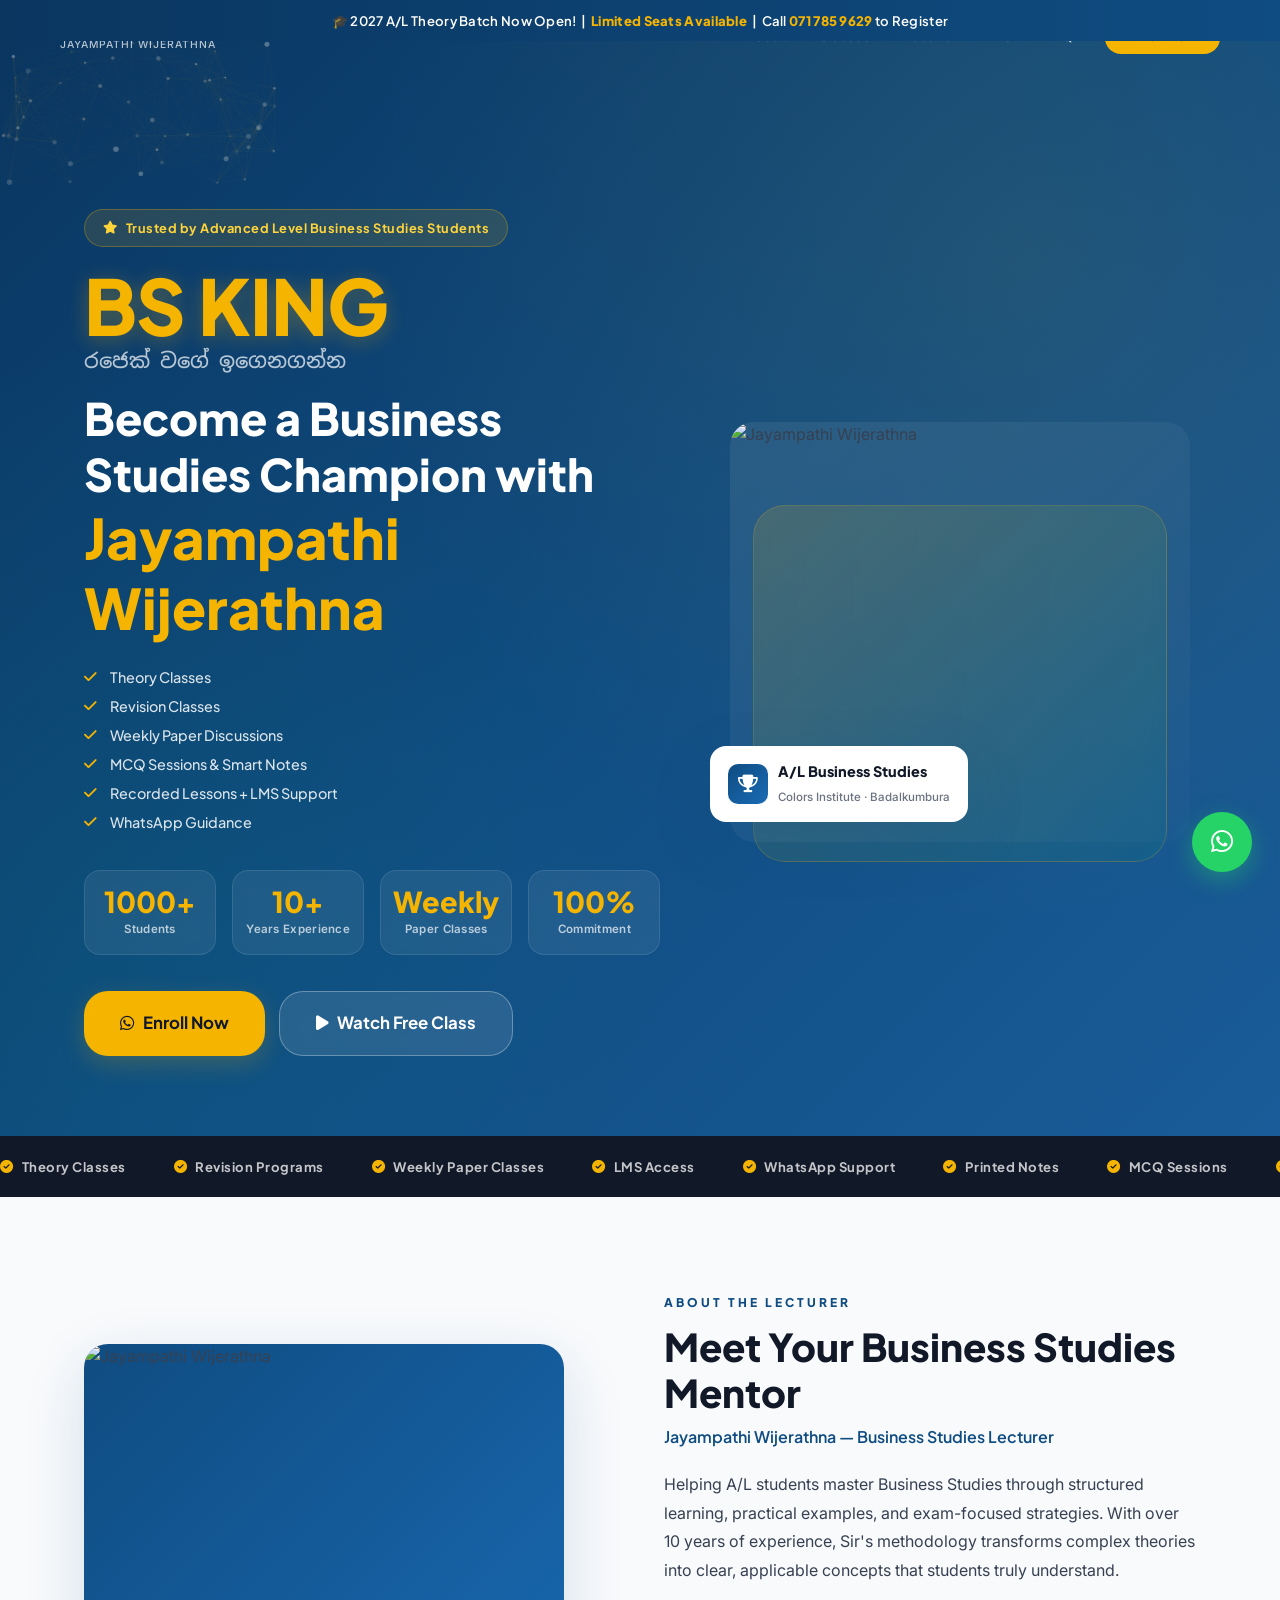
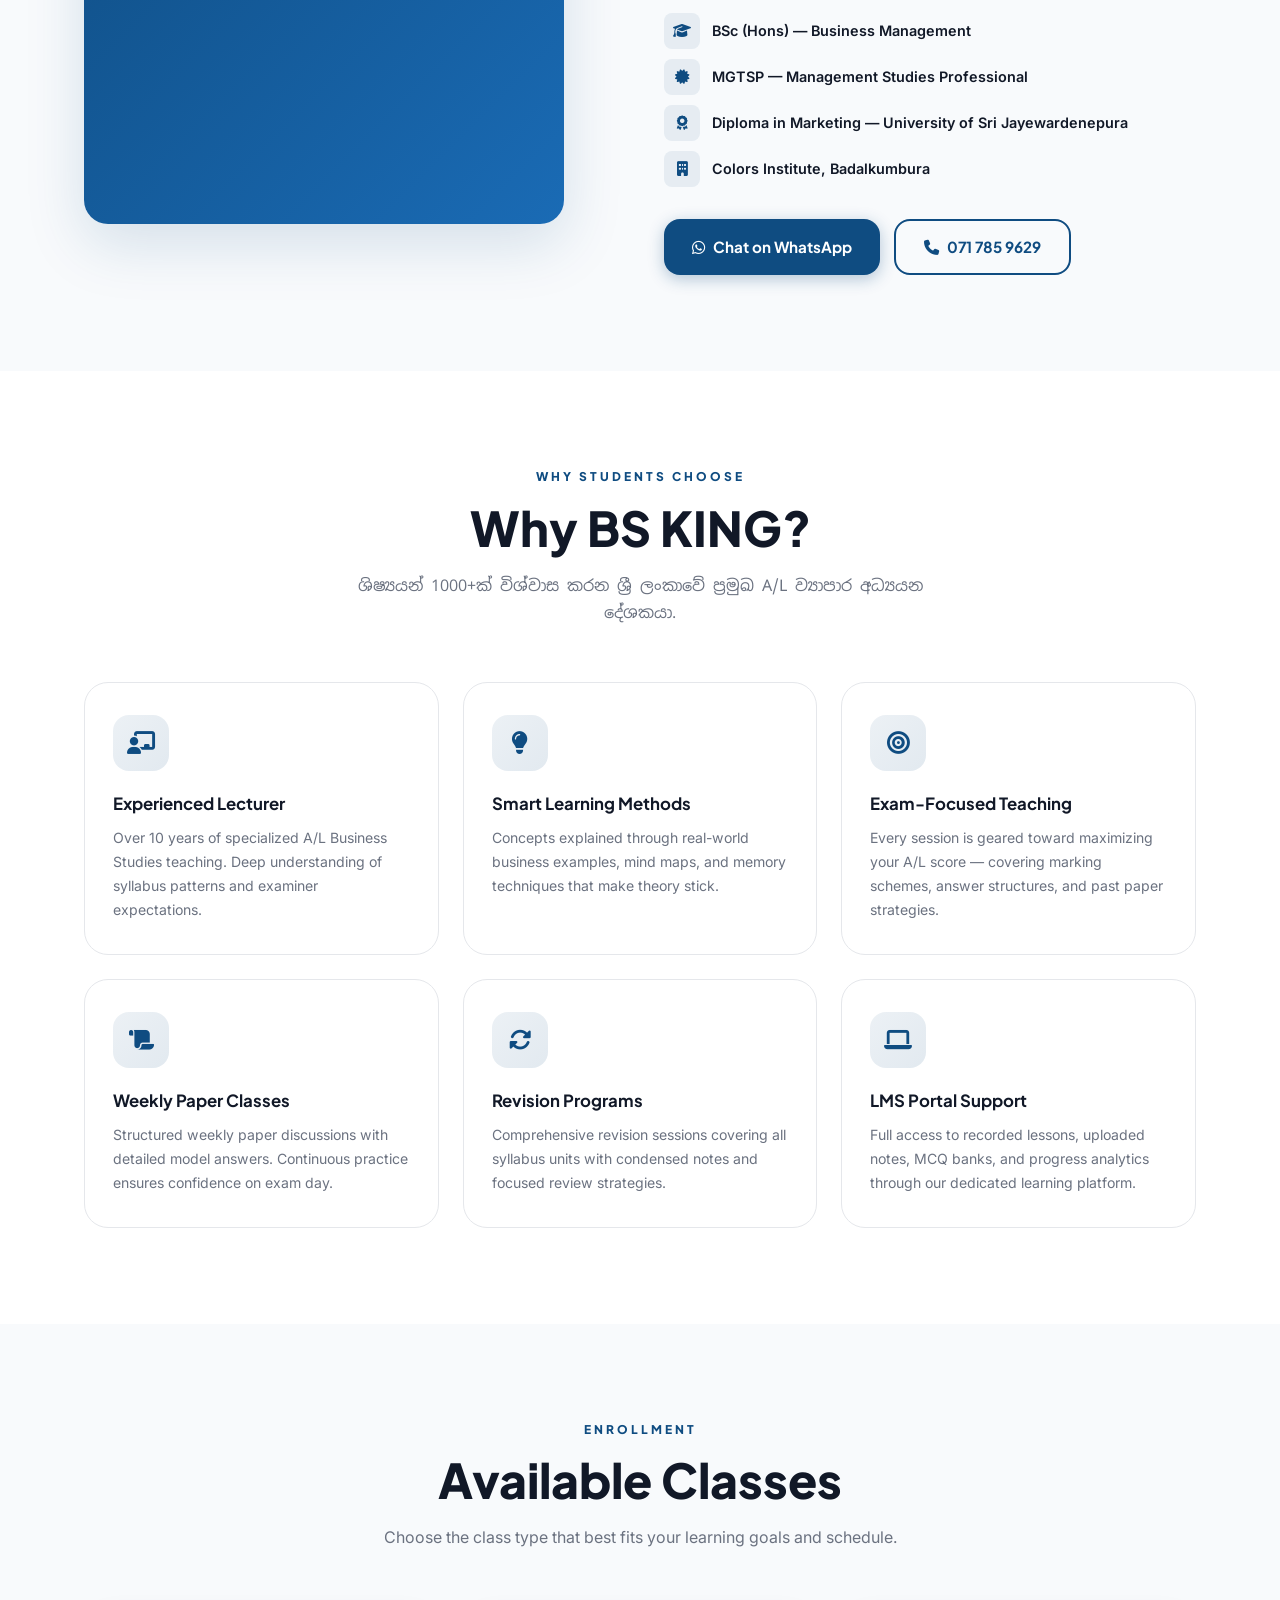
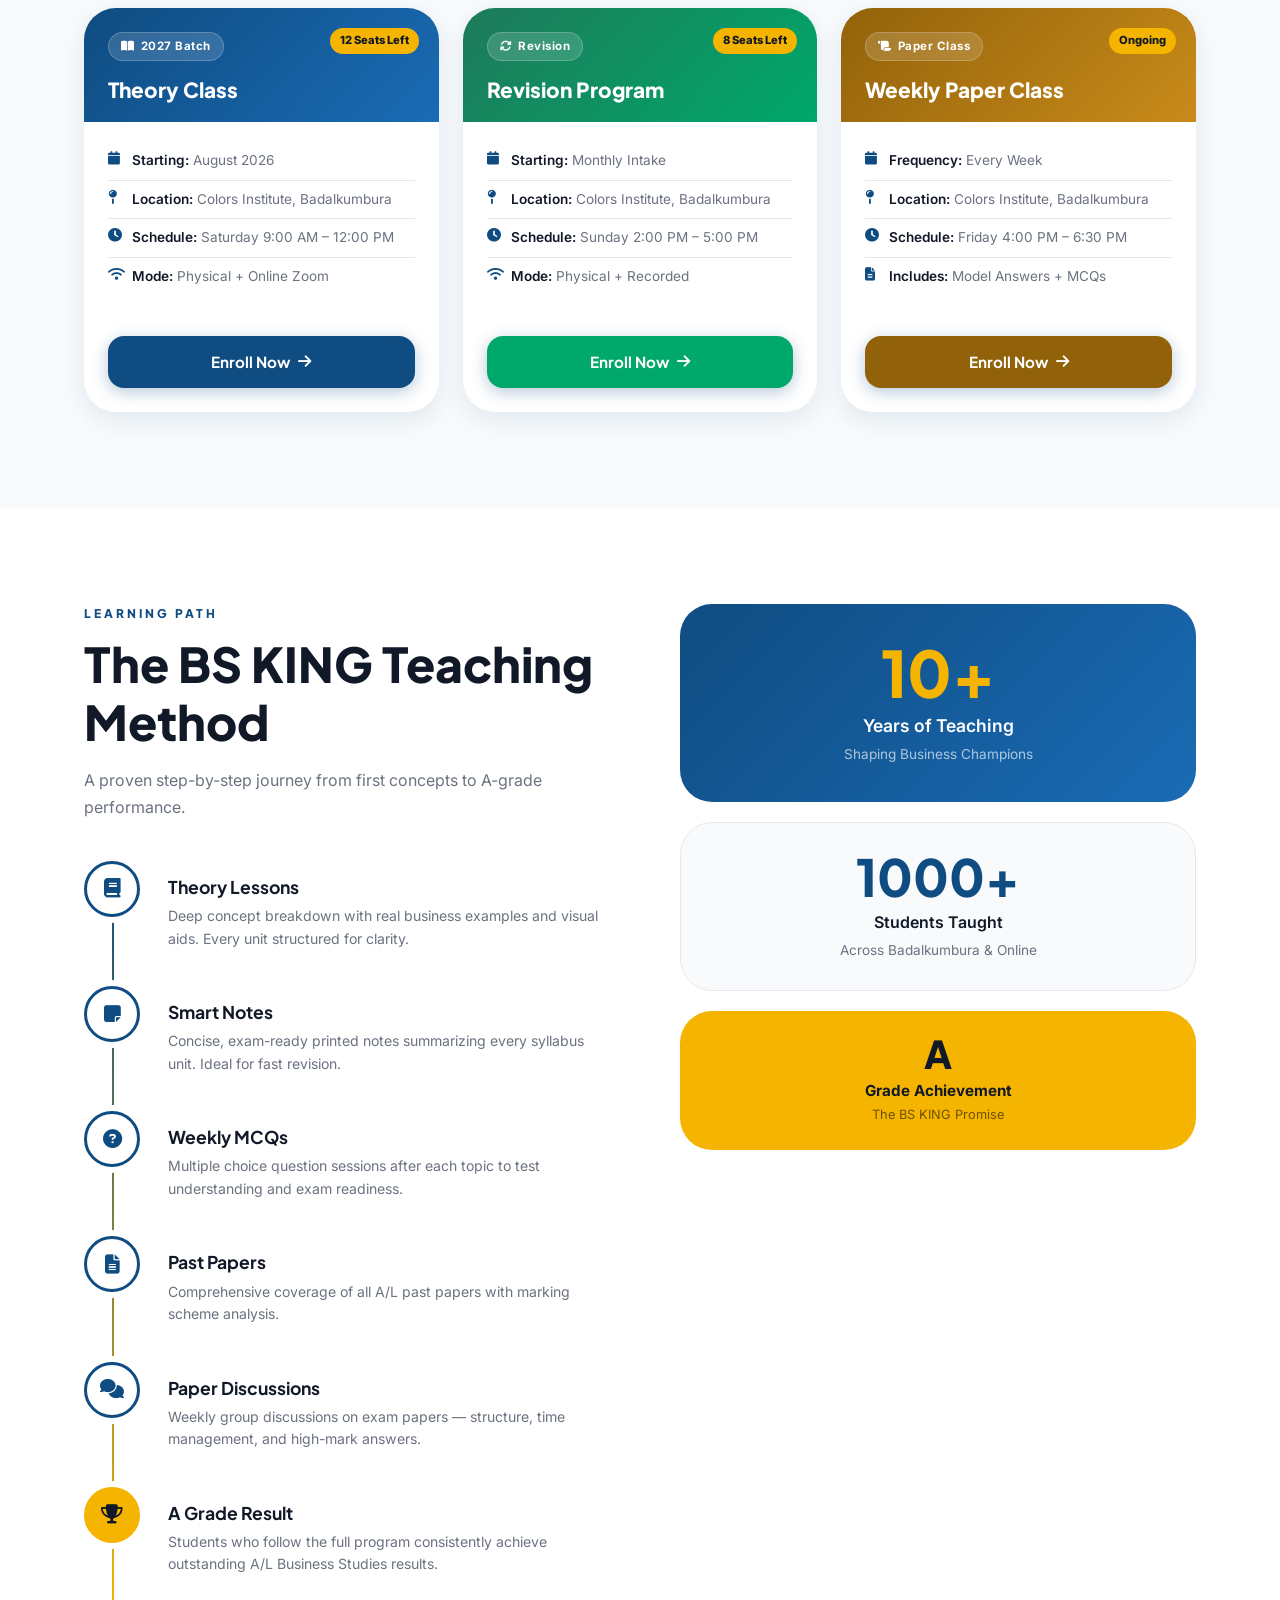
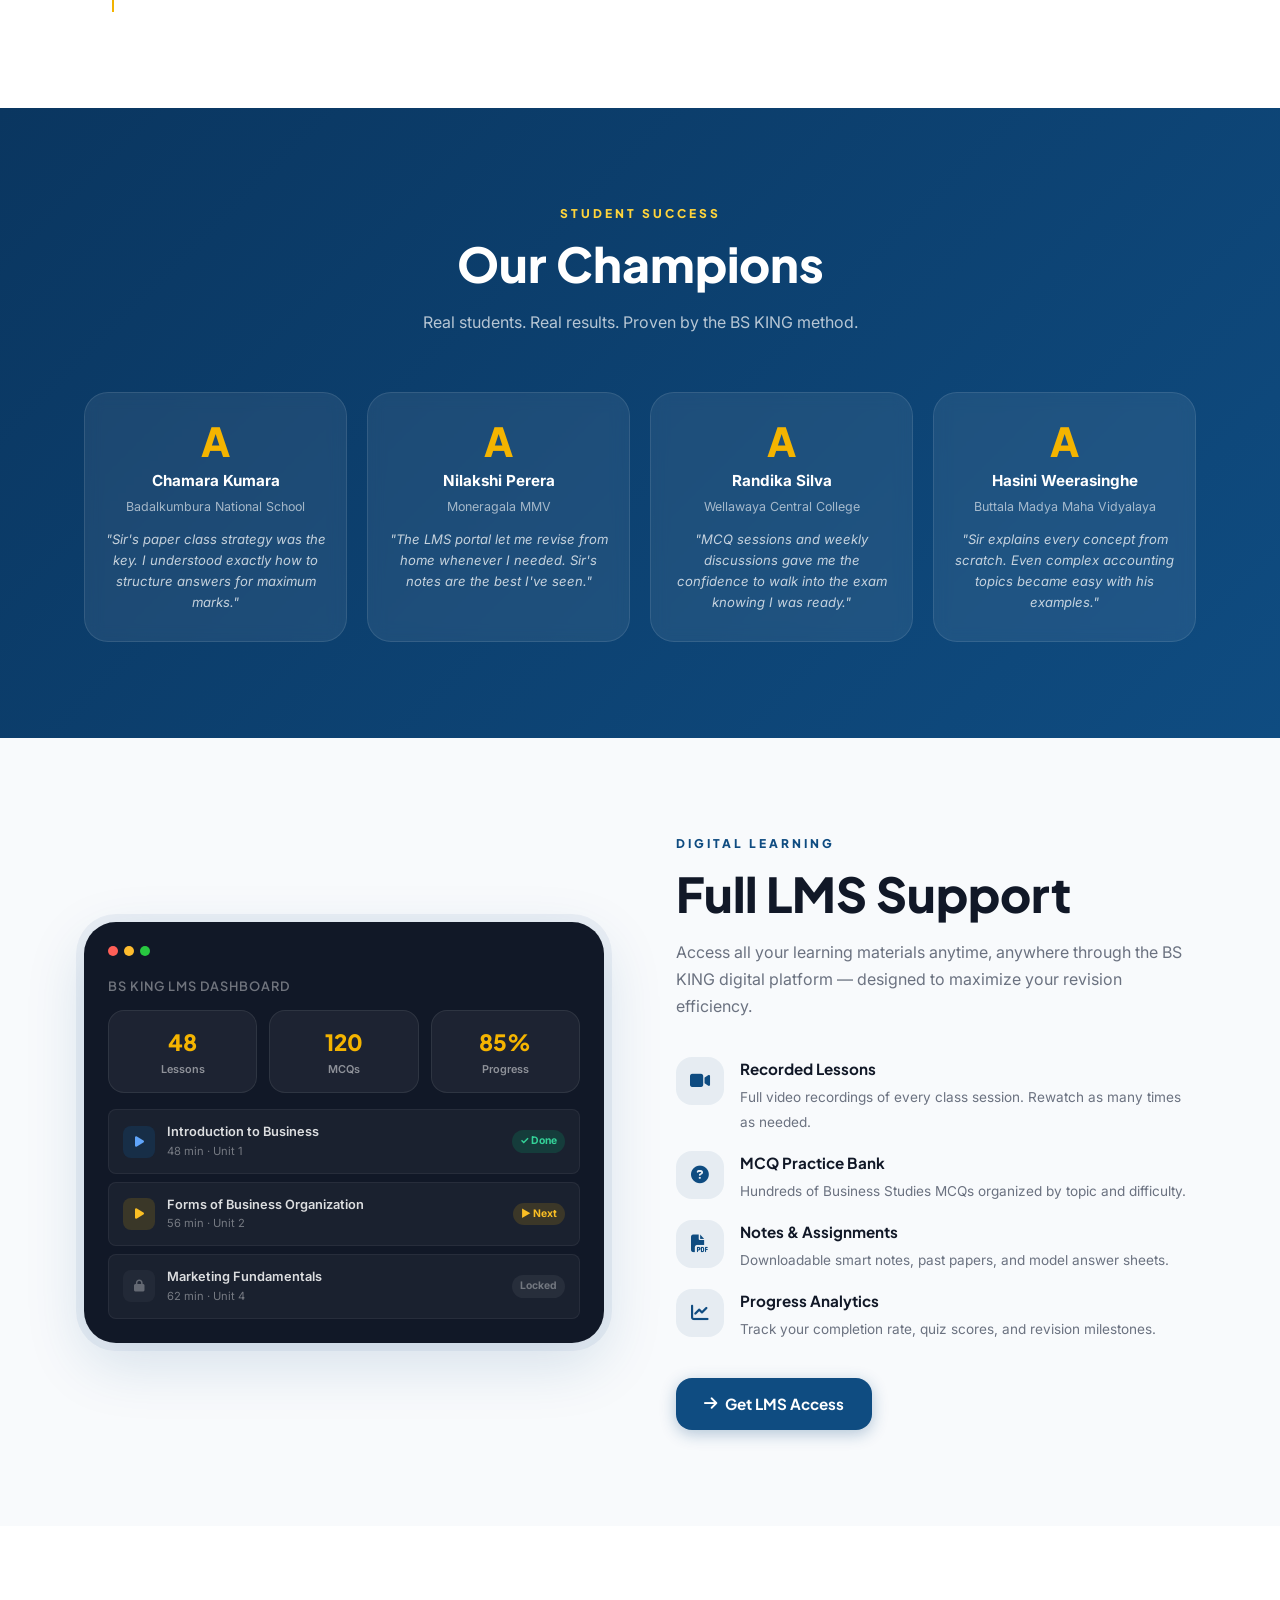
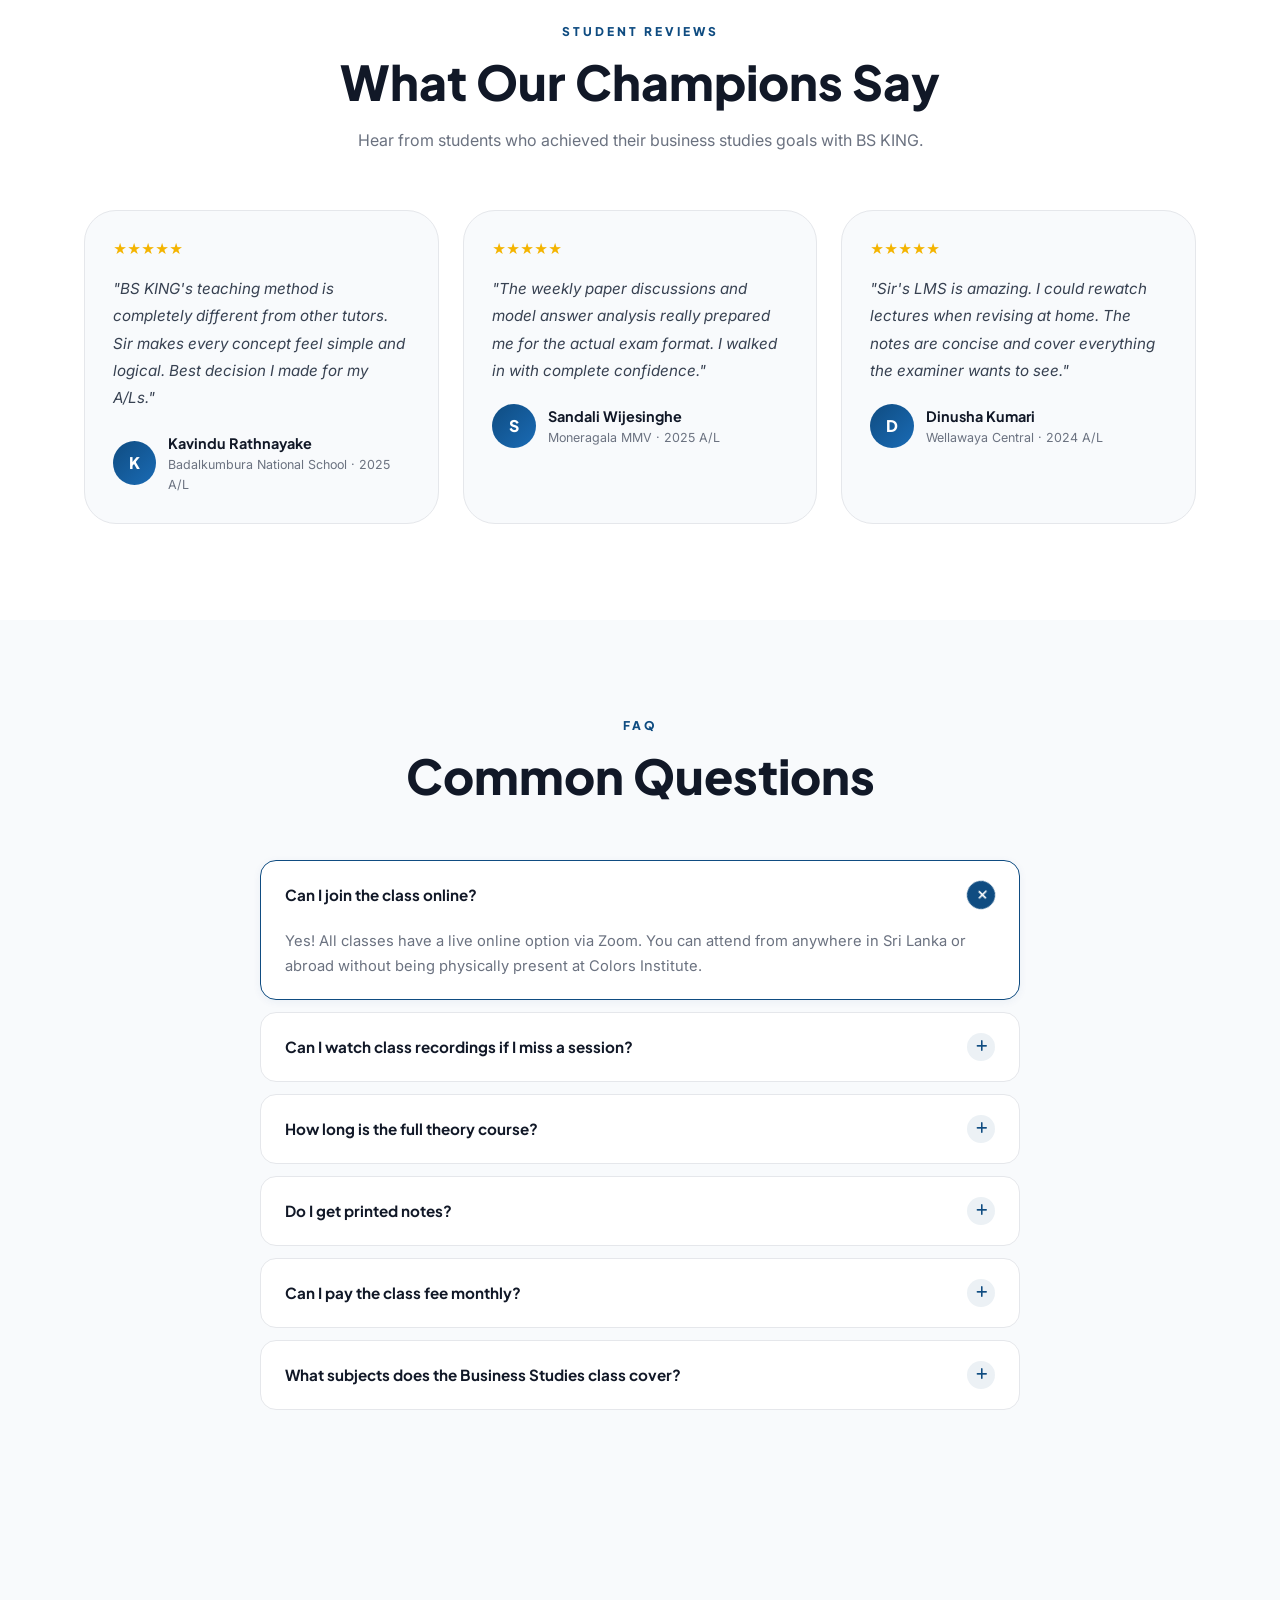
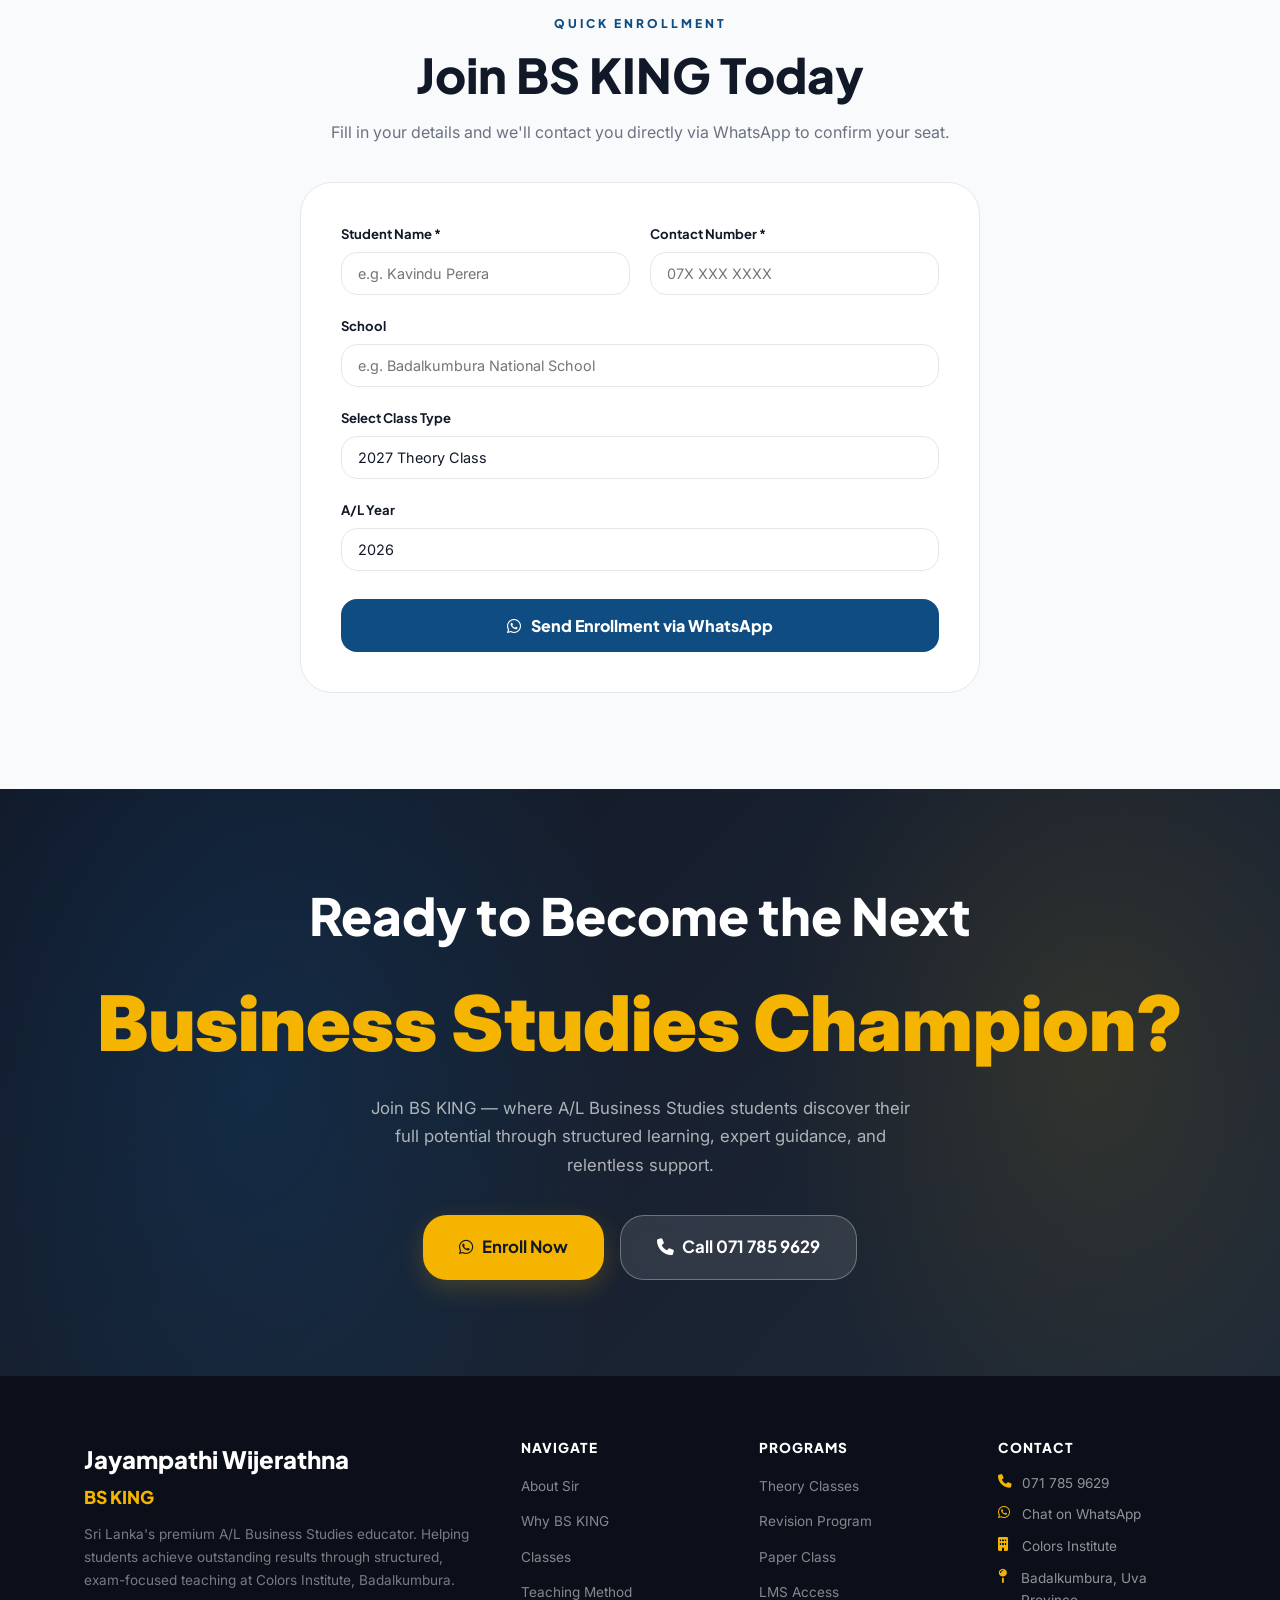
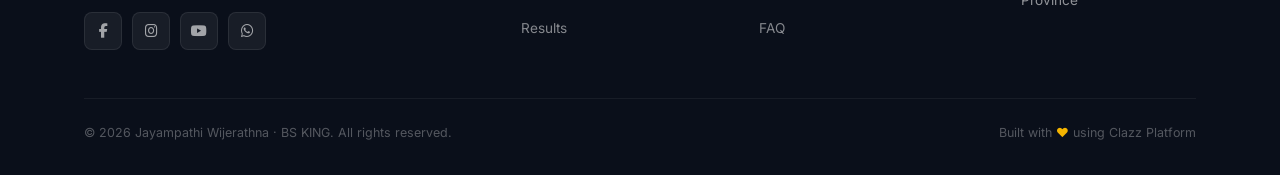
==== jayampathi-bs-king.html @ e1398e51 "Add Jayampathi Wijerathna (BS KING) bespoke premium landing page — Royal Blue/Gold theme, full secti" ====
<!DOCTYPE html>
<html lang="si">
<head>
  <meta charset="UTF-8">
  <meta name="viewport" content="width=device-width, initial-scale=1.0">
  <title>BS KING | Jayampathi Wijerathna — A/L Business Studies Lecturer</title>
  <meta name="description" content="රජෙක් වගේ ඉගෙනගන්න. Sri Lanka's premium A/L Business Studies lecturer Jayampathi Wijerathna. Theory, Revision, Paper Classes & LMS at Colors Institute, Badalkumbura.">

  <!-- Google Fonts -->
  <link rel="preconnect" href="https://fonts.googleapis.com">
  <link rel="preconnect" href="https://fonts.gstatic.com" crossorigin>
  <link href="https://fonts.googleapis.com/css2?family=Plus+Jakarta+Sans:wght@400;500;600;700;800;900&family=Inter:wght@300;400;500;600&family=Noto+Sans+Sinhala:wght@400;500;600;700&display=swap" rel="stylesheet">

  <!-- Font Awesome -->
  <link rel="stylesheet" href="https://cdnjs.cloudflare.com/ajax/libs/font-awesome/6.5.2/css/all.min.css">

  <style>
    /* ============================================================
       RESET & VARIABLES
    ============================================================ */
    *, *::before, *::after { margin: 0; padding: 0; box-sizing: border-box; }

    :root {
      --royal-blue: #0F4C81;
      --royal-blue-light: #1a6bb5;
      --royal-blue-dark: #0a3660;
      --gold: #F4B400;
      --gold-light: #FFD43B;
      --emerald: #00A86B;
      --white: #FFFFFF;
      --bg-light: #F8FAFC;
      --dark: #111827;
      --dark-2: #1F2937;
      --text-muted: #6B7280;
      --text-body: #374151;
      --border: #E5E7EB;

      --font-head: 'Plus Jakarta Sans', sans-serif;
      --font-body: 'Inter', sans-serif;
      --font-sinhala: 'Noto Sans Sinhala', sans-serif;

      --radius-sm: 8px;
      --radius: 16px;
      --radius-lg: 24px;
      --radius-xl: 32px;

      --shadow-sm: 0 2px 8px rgba(15, 76, 129, 0.06);
      --shadow: 0 8px 24px rgba(15, 76, 129, 0.1);
      --shadow-lg: 0 20px 60px rgba(15, 76, 129, 0.15);
      --shadow-gold: 0 8px 24px rgba(244, 180, 0, 0.2);

      --transition: all 0.3s cubic-bezier(0.4, 0, 0.2, 1);
    }

    html { scroll-behavior: smooth; }

    body {
      font-family: var(--font-body);
      color: var(--text-body);
      background: var(--white);
      overflow-x: hidden;
      line-height: 1.6;
    }

    .sinhala { font-family: var(--font-sinhala); }

    /* ============================================================
       TYPOGRAPHY
    ============================================================ */
    h1, h2, h3, h4, h5 {
      font-family: var(--font-head);
      line-height: 1.2;
      color: var(--dark);
    }

    /* ============================================================
       LAYOUT UTILITIES
    ============================================================ */
    .container {
      max-width: 1160px;
      margin: 0 auto;
      padding: 0 24px;
    }

    .section { padding: 96px 0; }
    .section-sm { padding: 64px 0; }

    .grid-2 {
      display: grid;
      grid-template-columns: 1fr 1fr;
      gap: 48px;
      align-items: center;
    }

    .grid-3 {
      display: grid;
      grid-template-columns: repeat(3, 1fr);
      gap: 24px;
    }

    .grid-4 {
      display: grid;
      grid-template-columns: repeat(4, 1fr);
      gap: 24px;
    }

    .flex-center {
      display: flex;
      align-items: center;
      justify-content: center;
    }

    .text-center { text-align: center; }

    /* ============================================================
       BADGE
    ============================================================ */
    .badge {
      display: inline-flex;
      align-items: center;
      gap: 6px;
      padding: 8px 16px;
      border-radius: 999px;
      font-size: 0.8rem;
      font-weight: 600;
      letter-spacing: 0.3px;
    }

    .badge-blue {
      background: rgba(15, 76, 129, 0.08);
      color: var(--royal-blue);
      border: 1px solid rgba(15, 76, 129, 0.15);
    }

    .badge-gold {
      background: rgba(244, 180, 0, 0.1);
      color: #b08000;
      border: 1px solid rgba(244, 180, 0, 0.3);
    }

    /* ============================================================
       BUTTONS
    ============================================================ */
    .btn {
      display: inline-flex;
      align-items: center;
      gap: 8px;
      padding: 14px 28px;
      border-radius: var(--radius);
      font-family: var(--font-head);
      font-weight: 700;
      font-size: 0.95rem;
      text-decoration: none;
      cursor: pointer;
      border: none;
      transition: var(--transition);
      white-space: nowrap;
    }

    .btn-primary {
      background: var(--royal-blue);
      color: white;
      box-shadow: 0 4px 16px rgba(15, 76, 129, 0.3);
    }
    .btn-primary:hover {
      background: var(--royal-blue-dark);
      transform: translateY(-2px);
      box-shadow: 0 8px 24px rgba(15, 76, 129, 0.4);
    }

    .btn-gold {
      background: var(--gold);
      color: var(--dark);
      box-shadow: var(--shadow-gold);
    }
    .btn-gold:hover {
      background: var(--gold-light);
      transform: translateY(-2px);
      box-shadow: 0 12px 32px rgba(244, 180, 0, 0.35);
    }

    .btn-outline {
      background: transparent;
      color: var(--royal-blue);
      border: 2px solid var(--royal-blue);
    }
    .btn-outline:hover {
      background: var(--royal-blue);
      color: white;
      transform: translateY(-2px);
    }

    .btn-ghost {
      background: rgba(255,255,255,0.1);
      color: white;
      border: 1.5px solid rgba(255,255,255,0.3);
      backdrop-filter: blur(8px);
    }
    .btn-ghost:hover {
      background: rgba(255,255,255,0.2);
      transform: translateY(-2px);
    }

    .btn-lg {
      padding: 18px 36px;
      font-size: 1.05rem;
      border-radius: var(--radius-lg);
    }

    /* ============================================================
       NAVBAR
    ============================================================ */
    .navbar {
      position: fixed;
      top: 0;
      left: 0;
      right: 0;
      z-index: 999;
      padding: 0 24px;
      transition: var(--transition);
    }

    .navbar-inner {
      max-width: 1160px;
      margin: 0 auto;
      display: flex;
      align-items: center;
      justify-content: space-between;
      height: 72px;
    }

    .navbar.scrolled {
      background: rgba(255, 255, 255, 0.95);
      backdrop-filter: blur(16px);
      box-shadow: 0 2px 16px rgba(0,0,0,0.06);
    }

    .nav-brand {
      display: flex;
      flex-direction: column;
    }

    .nav-brand-main {
      font-family: var(--font-head);
      font-weight: 900;
      font-size: 1.2rem;
      color: var(--white);
      line-height: 1;
      transition: var(--transition);
    }

    .navbar.scrolled .nav-brand-main { color: var(--royal-blue); }

    .nav-brand-sub {
      font-size: 0.65rem;
      color: rgba(255,255,255,0.7);
      font-weight: 500;
      letter-spacing: 1px;
      text-transform: uppercase;
      transition: var(--transition);
    }
    .navbar.scrolled .nav-brand-sub { color: var(--text-muted); }

    .nav-links {
      display: flex;
      align-items: center;
      gap: 32px;
      list-style: none;
    }

    .nav-links a {
      font-family: var(--font-head);
      font-weight: 600;
      font-size: 0.88rem;
      color: rgba(255,255,255,0.85);
      text-decoration: none;
      transition: var(--transition);
    }

    .navbar.scrolled .nav-links a { color: var(--text-body); }
    .nav-links a:hover { color: var(--gold); }
    .navbar.scrolled .nav-links a:hover { color: var(--royal-blue); }

    .nav-cta {
      background: var(--gold) !important;
      color: var(--dark) !important;
      padding: 10px 22px;
      border-radius: var(--radius);
      font-family: var(--font-head) !important;
      font-weight: 800 !important;
      font-size: 0.85rem !important;
    }

    /* ============================================================
       ANNOUNCEMENT BANNER
    ============================================================ */
    .announcement-bar {
      background: linear-gradient(90deg, var(--royal-blue-dark) 0%, var(--royal-blue) 100%);
      color: white;
      text-align: center;
      padding: 10px 24px;
      font-size: 0.82rem;
      font-family: var(--font-head);
      font-weight: 600;
      letter-spacing: 0.3px;
      position: relative;
      z-index: 1000;
    }

    .announcement-bar span {
      color: var(--gold);
      font-weight: 800;
    }

    /* ============================================================
       HERO SECTION
    ============================================================ */
    .hero {
      min-height: 100vh;
      background: linear-gradient(135deg, var(--royal-blue-dark) 0%, var(--royal-blue) 50%, #1a5c99 100%);
      position: relative;
      display: flex;
      align-items: center;
      padding-top: 72px;
      overflow: hidden;
    }

    /* BG Graph/Finance pattern */
    .hero::before {
      content: '';
      position: absolute;
      inset: 0;
      background:
        radial-gradient(circle at 80% 20%, rgba(244, 180, 0, 0.08) 0%, transparent 50%),
        radial-gradient(circle at 10% 80%, rgba(0, 168, 107, 0.07) 0%, transparent 40%);
    }

    .hero-bg-canvas {
      position: absolute;
      inset: 0;
      z-index: 0;
      pointer-events: none;
    }

    .hero-content {
      position: relative;
      z-index: 2;
      width: 100%;
      padding: 96px 0 80px;
    }

    .hero-grid {
      display: grid;
      grid-template-columns: 1.1fr 0.9fr;
      gap: 64px;
      align-items: center;
    }

    .hero-badge {
      margin-bottom: 20px;
    }

    .hero-badge-pill {
      display: inline-flex;
      align-items: center;
      gap: 8px;
      background: rgba(244, 180, 0, 0.12);
      border: 1px solid rgba(244, 180, 0, 0.3);
      color: var(--gold-light);
      padding: 8px 18px;
      border-radius: 999px;
      font-size: 0.8rem;
      font-family: var(--font-head);
      font-weight: 700;
      letter-spacing: 0.5px;
    }

    .hero-brand-tag {
      font-family: var(--font-head);
      font-size: clamp(3rem, 6vw, 5rem);
      font-weight: 900;
      color: var(--gold);
      line-height: 1;
      letter-spacing: -1px;
      text-shadow: 0 4px 20px rgba(244, 180, 0, 0.3);
    }

    .hero-brand-tagline {
      font-family: var(--font-sinhala);
      font-size: 1.3rem;
      color: rgba(255,255,255,0.7);
      margin-bottom: 12px;
      font-weight: 500;
    }

    .hero-heading {
      font-family: var(--font-head);
      font-size: clamp(1.8rem, 3.5vw, 2.8rem);
      font-weight: 800;
      color: white;
      line-height: 1.25;
      margin-bottom: 24px;
    }

    .hero-heading .name-highlight {
      color: var(--gold);
      display: block;
      font-size: clamp(2.2rem, 4.5vw, 3.5rem);
    }

    .hero-features {
      display: flex;
      flex-direction: column;
      gap: 6px;
      margin-bottom: 36px;
    }

    .hero-feature-item {
      display: flex;
      align-items: center;
      gap: 10px;
      font-family: var(--font-head);
      color: rgba(255,255,255,0.85);
      font-size: 0.9rem;
      font-weight: 500;
    }

    .hero-feature-item i {
      color: var(--gold);
      width: 16px;
    }

    .hero-stats {
      display: grid;
      grid-template-columns: repeat(4, 1fr);
      gap: 16px;
      margin-bottom: 36px;
    }

    .hero-stat {
      text-align: center;
      background: rgba(255,255,255,0.07);
      border: 1px solid rgba(255,255,255,0.1);
      border-radius: var(--radius);
      padding: 16px 8px;
      backdrop-filter: blur(8px);
    }

    .hero-stat-val {
      font-family: var(--font-head);
      font-size: 1.8rem;
      font-weight: 900;
      color: var(--gold);
      line-height: 1;
    }

    .hero-stat-label {
      font-size: 0.72rem;
      color: rgba(255,255,255,0.7);
      font-weight: 600;
      letter-spacing: 0.3px;
      margin-top: 4px;
    }

    .hero-btns {
      display: flex;
      gap: 14px;
      flex-wrap: wrap;
    }

    /* Right: Teacher Photo Frame */
    .hero-photo-wrapper {
      display: flex;
      justify-content: center;
      align-items: flex-end;
      position: relative;
    }

    .hero-photo-frame {
      position: relative;
      max-width: 460px;
      width: 100%;
    }

    .hero-photo-bg {
      position: absolute;
      bottom: -20px;
      left: 50%;
      transform: translateX(-50%);
      width: 90%;
      height: 85%;
      background: linear-gradient(135deg, rgba(244,180,0,0.15), rgba(0,168,107,0.1));
      border-radius: var(--radius-xl);
      border: 1px solid rgba(244,180,0,0.2);
      backdrop-filter: blur(8px);
    }

    .hero-photo-img {
      position: relative;
      z-index: 2;
      width: 100%;
      border-radius: var(--radius-xl);
      display: block;
      object-fit: cover;
    }

    .hero-photo-badge {
      position: absolute;
      bottom: 20px;
      left: -20px;
      background: white;
      border-radius: var(--radius);
      padding: 14px 18px;
      box-shadow: var(--shadow-lg);
      z-index: 3;
      display: flex;
      align-items: center;
      gap: 10px;
    }

    .hero-photo-badge-icon {
      width: 40px;
      height: 40px;
      background: linear-gradient(135deg, var(--royal-blue), var(--royal-blue-light));
      border-radius: 10px;
      display: flex;
      align-items: center;
      justify-content: center;
      color: white;
      font-size: 1.1rem;
    }

    .hero-photo-badge-text strong {
      display: block;
      font-family: var(--font-head);
      font-weight: 800;
      font-size: 0.9rem;
      color: var(--dark);
    }

    .hero-photo-badge-text span {
      font-size: 0.72rem;
      color: var(--text-muted);
      font-weight: 500;
    }

    /* ============================================================
       ACHIEVEMENT STRIP
    ============================================================ */
    .achievement-strip {
      background: var(--dark);
      padding: 20px 0;
      overflow: hidden;
    }

    .achievement-track {
      display: flex;
      gap: 48px;
      align-items: center;
      white-space: nowrap;
      animation: marquee 20s linear infinite;
    }

    .achievement-item {
      display: flex;
      align-items: center;
      gap: 8px;
      font-family: var(--font-head);
      font-size: 0.82rem;
      font-weight: 700;
      color: rgba(255,255,255,0.75);
      letter-spacing: 0.5px;
    }

    .achievement-item i {
      color: var(--gold);
    }

    @keyframes marquee {
      0% { transform: translateX(0); }
      100% { transform: translateX(-50%); }
    }

    /* ============================================================
       SECTION HEADER
    ============================================================ */
    .section-header {
      text-align: center;
      max-width: 640px;
      margin: 0 auto 56px;
    }

    .section-eyebrow {
      font-family: var(--font-head);
      font-size: 0.75rem;
      font-weight: 800;
      letter-spacing: 3px;
      text-transform: uppercase;
      color: var(--royal-blue);
      margin-bottom: 12px;
      display: block;
    }

    .section-title {
      font-size: clamp(2rem, 4vw, 3rem);
      font-weight: 800;
      color: var(--dark);
      margin-bottom: 16px;
    }

    .section-subtitle {
      font-size: 1rem;
      color: var(--text-muted);
      line-height: 1.7;
    }

    /* ============================================================
       ABOUT SECTION
    ============================================================ */
    .about-section {
      background: var(--bg-light);
    }

    .about-photo-frame {
      position: relative;
      max-width: 480px;
    }

    .about-photo-frame img {
      width: 100%;
      border-radius: var(--radius-xl);
      display: block;
      box-shadow: var(--shadow-lg);
    }

    .about-photo-accent {
      position: absolute;
      top: -16px;
      right: -16px;
      width: 120px;
      height: 120px;
      background: var(--gold);
      border-radius: var(--radius-lg);
      z-index: -1;
      opacity: 0.4;
    }

    .about-photo-accent-2 {
      position: absolute;
      bottom: -16px;
      left: -16px;
      width: 80px;
      height: 80px;
      background: var(--royal-blue);
      border-radius: var(--radius);
      z-index: -1;
      opacity: 0.3;
    }

    .about-content .eyebrow {
      font-family: var(--font-head);
      font-size: 0.75rem;
      font-weight: 800;
      letter-spacing: 3px;
      text-transform: uppercase;
      color: var(--royal-blue);
      margin-bottom: 12px;
    }

    .about-content h2 {
      font-size: clamp(1.8rem, 3vw, 2.6rem);
      font-weight: 800;
      margin-bottom: 8px;
    }

    .about-role {
      font-size: 1rem;
      color: var(--royal-blue);
      font-weight: 600;
      font-family: var(--font-head);
      margin-bottom: 20px;
    }

    .about-bio {
      font-size: 1rem;
      color: var(--text-body);
      line-height: 1.8;
      margin-bottom: 28px;
    }

    .qualifications {
      display: flex;
      flex-direction: column;
      gap: 10px;
      margin-bottom: 32px;
    }

    .qual-item {
      display: flex;
      align-items: center;
      gap: 12px;
      font-size: 0.9rem;
      font-weight: 600;
      color: var(--dark);
    }

    .qual-icon {
      width: 36px;
      height: 36px;
      background: rgba(15, 76, 129, 0.08);
      border-radius: 8px;
      display: flex;
      align-items: center;
      justify-content: center;
      color: var(--royal-blue);
      font-size: 0.9rem;
      flex-shrink: 0;
    }

    /* ============================================================
       REASONS GRID (Why BS KING)
    ============================================================ */
    .reasons-section {
      background: white;
    }

    .reason-card {
      background: white;
      border: 1.5px solid var(--border);
      border-radius: var(--radius-lg);
      padding: 32px 28px;
      transition: var(--transition);
      position: relative;
      overflow: hidden;
    }

    .reason-card::before {
      content: '';
      position: absolute;
      top: 0;
      left: 0;
      right: 0;
      height: 3px;
      background: linear-gradient(90deg, var(--royal-blue), var(--gold));
      transform: scaleX(0);
      transform-origin: left;
      transition: var(--transition);
    }

    .reason-card:hover {
      border-color: transparent;
      box-shadow: var(--shadow-lg);
      transform: translateY(-4px);
    }

    .reason-card:hover::before {
      transform: scaleX(1);
    }

    .reason-icon {
      width: 56px;
      height: 56px;
      background: linear-gradient(135deg, rgba(15,76,129,0.08), rgba(15,76,129,0.12));
      border-radius: var(--radius);
      display: flex;
      align-items: center;
      justify-content: center;
      font-size: 1.4rem;
      color: var(--royal-blue);
      margin-bottom: 20px;
    }

    .reason-title {
      font-family: var(--font-head);
      font-size: 1.05rem;
      font-weight: 700;
      color: var(--dark);
      margin-bottom: 8px;
    }

    .reason-desc {
      font-size: 0.88rem;
      color: var(--text-muted);
      line-height: 1.7;
    }

    /* ============================================================
       CLASS CARDS
    ============================================================ */
    .classes-section {
      background: var(--bg-light);
    }

    .class-card {
      background: white;
      border-radius: var(--radius-xl);
      overflow: hidden;
      box-shadow: var(--shadow);
      transition: var(--transition);
      position: relative;
    }

    .class-card:hover {
      transform: translateY(-6px);
      box-shadow: var(--shadow-lg);
    }

    .class-card-header {
      padding: 24px 24px 16px;
      background: linear-gradient(135deg, var(--royal-blue), var(--royal-blue-light));
      color: white;
      position: relative;
    }

    .class-card-badge {
      display: inline-flex;
      align-items: center;
      gap: 6px;
      background: rgba(255,255,255,0.15);
      border: 1px solid rgba(255,255,255,0.2);
      color: white;
      padding: 4px 12px;
      border-radius: 999px;
      font-size: 0.72rem;
      font-weight: 700;
      letter-spacing: 0.5px;
      margin-bottom: 12px;
    }

    .class-card-title {
      font-family: var(--font-head);
      font-size: 1.3rem;
      font-weight: 800;
    }

    .class-card-seats {
      position: absolute;
      top: 20px;
      right: 20px;
      background: var(--gold);
      color: var(--dark);
      font-size: 0.7rem;
      font-weight: 800;
      padding: 4px 10px;
      border-radius: 999px;
    }

    .class-card-body {
      padding: 20px 24px 24px;
    }

    .class-info-row {
      display: flex;
      align-items: flex-start;
      gap: 10px;
      font-size: 0.85rem;
      color: var(--text-muted);
      padding: 8px 0;
      border-bottom: 1px solid var(--border);
    }

    .class-info-row:last-of-type { border-bottom: none; }

    .class-info-row i {
      color: var(--royal-blue);
      width: 14px;
      margin-top: 2px;
      flex-shrink: 0;
    }

    .class-info-row strong {
      color: var(--dark);
      font-weight: 600;
    }

    .class-card-footer {
      padding: 16px 24px 24px;
    }

    .class-card-footer .btn {
      width: 100%;
      justify-content: center;
    }

    /* ============================================================
       TEACHING TIMELINE
    ============================================================ */
    .timeline-section {
      background: white;
    }

    .timeline {
      position: relative;
      max-width: 560px;
      margin: 0 auto;
    }

    .timeline::before {
      content: '';
      position: absolute;
      left: 28px;
      top: 0;
      bottom: 0;
      width: 2px;
      background: linear-gradient(to bottom, var(--royal-blue), var(--gold));
    }

    .timeline-item {
      display: flex;
      gap: 28px;
      padding: 0 0 36px 0;
      position: relative;
    }

    .timeline-dot {
      width: 56px;
      height: 56px;
      background: white;
      border: 3px solid var(--royal-blue);
      border-radius: 50%;
      display: flex;
      align-items: center;
      justify-content: center;
      font-size: 1.2rem;
      color: var(--royal-blue);
      flex-shrink: 0;
      position: relative;
      z-index: 2;
      box-shadow: 0 0 0 6px white;
      transition: var(--transition);
    }

    .timeline-item:hover .timeline-dot {
      background: var(--royal-blue);
      color: white;
      border-color: var(--royal-blue-dark);
    }

    .timeline-item:last-child .timeline-dot {
      background: var(--gold);
      border-color: var(--gold);
      color: var(--dark);
    }

    .timeline-content {
      flex: 1;
      padding-top: 12px;
    }

    .timeline-title {
      font-family: var(--font-head);
      font-size: 1.1rem;
      font-weight: 700;
      color: var(--dark);
      margin-bottom: 4px;
    }

    .timeline-desc {
      font-size: 0.88rem;
      color: var(--text-muted);
      line-height: 1.6;
    }

    /* ============================================================
       RESULTS SECTION
    ============================================================ */
    .results-section {
      background: linear-gradient(135deg, var(--royal-blue-dark), var(--royal-blue));
      color: white;
    }

    .results-section .section-eyebrow { color: var(--gold-light); }
    .results-section .section-title { color: white; }
    .results-section .section-subtitle { color: rgba(255,255,255,0.7); }

    .results-grid {
      display: grid;
      grid-template-columns: repeat(4, 1fr);
      gap: 20px;
      margin-top: 56px;
    }

    .result-card {
      background: rgba(255,255,255,0.07);
      border: 1px solid rgba(255,255,255,0.1);
      border-radius: var(--radius-lg);
      padding: 28px 20px;
      text-align: center;
      backdrop-filter: blur(8px);
      transition: var(--transition);
    }

    .result-card:hover {
      background: rgba(255,255,255,0.12);
      transform: translateY(-4px);
    }

    .result-grade {
      font-family: var(--font-head);
      font-size: 2.5rem;
      font-weight: 900;
      color: var(--gold);
      line-height: 1;
      margin-bottom: 8px;
    }

    .result-name {
      font-weight: 700;
      font-size: 0.95rem;
      color: white;
      margin-bottom: 4px;
    }

    .result-school {
      font-size: 0.78rem;
      color: rgba(255,255,255,0.6);
      margin-bottom: 12px;
    }

    .result-quote {
      font-size: 0.82rem;
      color: rgba(255,255,255,0.75);
      line-height: 1.6;
      font-style: italic;
    }

    /* ============================================================
       LMS SECTION
    ============================================================ */
    .lms-section {
      background: var(--bg-light);
      overflow: hidden;
    }

    .lms-mockup {
      position: relative;
      max-width: 520px;
    }

    .lms-mockup-screen {
      background: var(--dark);
      border-radius: var(--radius-xl);
      padding: 24px;
      box-shadow: var(--shadow-lg), 0 0 0 8px rgba(15,76,129,0.06);
    }

    .lms-screen-bar {
      display: flex;
      gap: 6px;
      margin-bottom: 20px;
    }

    .lms-screen-dot {
      width: 10px;
      height: 10px;
      border-radius: 50%;
    }

    .lms-stat-row {
      display: grid;
      grid-template-columns: 1fr 1fr 1fr;
      gap: 12px;
      margin-bottom: 16px;
    }

    .lms-stat-box {
      background: rgba(255,255,255,0.05);
      border: 1px solid rgba(255,255,255,0.08);
      border-radius: var(--radius);
      padding: 14px;
      text-align: center;
    }

    .lms-stat-box .val {
      font-family: var(--font-head);
      font-size: 1.4rem;
      font-weight: 800;
      color: var(--gold);
    }

    .lms-stat-box .label {
      font-size: 0.68rem;
      color: rgba(255,255,255,0.5);
      font-weight: 600;
    }

    .lms-lessons {
      display: flex;
      flex-direction: column;
      gap: 8px;
    }

    .lms-lesson-item {
      background: rgba(255,255,255,0.04);
      border: 1px solid rgba(255,255,255,0.06);
      border-radius: var(--radius-sm);
      padding: 12px 14px;
      display: flex;
      align-items: center;
      gap: 12px;
    }

    .lms-lesson-icon {
      width: 32px;
      height: 32px;
      border-radius: 8px;
      display: flex;
      align-items: center;
      justify-content: center;
      font-size: 0.9rem;
      flex-shrink: 0;
    }

    .lms-lesson-title {
      font-size: 0.8rem;
      font-weight: 600;
      color: rgba(255,255,255,0.85);
    }

    .lms-lesson-sub {
      font-size: 0.7rem;
      color: rgba(255,255,255,0.4);
    }

    .lms-lesson-badge {
      margin-left: auto;
      font-size: 0.65rem;
      font-weight: 700;
      padding: 3px 8px;
      border-radius: 999px;
    }

    .lms-feature-list {
      display: flex;
      flex-direction: column;
      gap: 16px;
    }

    .lms-feature {
      display: flex;
      align-items: flex-start;
      gap: 16px;
    }

    .lms-feature-icon {
      width: 48px;
      height: 48px;
      background: rgba(15, 76, 129, 0.08);
      border-radius: var(--radius);
      display: flex;
      align-items: center;
      justify-content: center;
      font-size: 1.1rem;
      color: var(--royal-blue);
      flex-shrink: 0;
    }

    .lms-feature-text strong {
      display: block;
      font-family: var(--font-head);
      font-size: 0.95rem;
      font-weight: 700;
      color: var(--dark);
      margin-bottom: 3px;
    }

    .lms-feature-text span {
      font-size: 0.85rem;
      color: var(--text-muted);
    }

    /* ============================================================
       TESTIMONIALS
    ============================================================ */
    .testimonials-section {
      background: white;
    }

    .testimonial-card {
      background: var(--bg-light);
      border: 1.5px solid var(--border);
      border-radius: var(--radius-xl);
      padding: 28px;
      transition: var(--transition);
    }

    .testimonial-card:hover {
      border-color: var(--royal-blue);
      box-shadow: var(--shadow);
      transform: translateY(-3px);
    }

    .testimonial-stars {
      color: var(--gold);
      font-size: 0.85rem;
      margin-bottom: 14px;
    }

    .testimonial-quote {
      font-size: 0.95rem;
      color: var(--text-body);
      line-height: 1.8;
      margin-bottom: 20px;
      font-style: italic;
    }

    .testimonial-author {
      display: flex;
      align-items: center;
      gap: 12px;
    }

    .testimonial-avatar {
      width: 44px;
      height: 44px;
      background: linear-gradient(135deg, var(--royal-blue), var(--royal-blue-light));
      border-radius: 50%;
      display: flex;
      align-items: center;
      justify-content: center;
      color: white;
      font-family: var(--font-head);
      font-weight: 800;
      font-size: 1rem;
    }

    .testimonial-name {
      font-family: var(--font-head);
      font-weight: 700;
      font-size: 0.9rem;
      color: var(--dark);
    }

    .testimonial-school {
      font-size: 0.78rem;
      color: var(--text-muted);
    }

    /* ============================================================
       FAQ
    ============================================================ */
    .faq-section {
      background: var(--bg-light);
    }

    .faq-item {
      background: white;
      border: 1.5px solid var(--border);
      border-radius: var(--radius);
      margin-bottom: 12px;
      overflow: hidden;
      transition: var(--transition);
    }

    .faq-item.open {
      border-color: var(--royal-blue);
      box-shadow: var(--shadow-sm);
    }

    .faq-question {
      display: flex;
      align-items: center;
      justify-content: space-between;
      padding: 20px 24px;
      cursor: pointer;
      font-family: var(--font-head);
      font-size: 0.95rem;
      font-weight: 700;
      color: var(--dark);
      user-select: none;
      gap: 16px;
    }

    .faq-icon {
      width: 28px;
      height: 28px;
      background: rgba(15,76,129,0.08);
      border-radius: 50%;
      display: flex;
      align-items: center;
      justify-content: center;
      color: var(--royal-blue);
      font-size: 0.8rem;
      flex-shrink: 0;
      transition: var(--transition);
    }

    .faq-item.open .faq-icon {
      background: var(--royal-blue);
      color: white;
      transform: rotate(45deg);
    }

    .faq-answer {
      display: none;
      padding: 0 24px 20px;
      font-size: 0.92rem;
      color: var(--text-muted);
      line-height: 1.7;
    }

    .faq-item.open .faq-answer { display: block; }

    /* ============================================================
       CTA SECTION
    ============================================================ */
    .cta-section {
      background: linear-gradient(135deg, var(--dark), var(--dark-2));
      position: relative;
      overflow: hidden;
    }

    .cta-section::before {
      content: '';
      position: absolute;
      top: -50%;
      left: -10%;
      width: 60%;
      height: 200%;
      background: radial-gradient(ellipse, rgba(15,76,129,0.3) 0%, transparent 70%);
    }

    .cta-section::after {
      content: '';
      position: absolute;
      top: -30%;
      right: -10%;
      width: 50%;
      height: 150%;
      background: radial-gradient(ellipse, rgba(244,180,0,0.1) 0%, transparent 70%);
    }

    .cta-content {
      position: relative;
      z-index: 2;
      text-align: center;
    }

    .cta-section .section-title {
      color: white;
      font-size: clamp(2.2rem, 4vw, 3.2rem);
    }

    .cta-brand {
      color: var(--gold);
      font-size: clamp(3rem, 6vw, 5rem);
      font-weight: 900;
      display: block;
      margin: 8px 0;
    }

    .cta-desc {
      color: rgba(255,255,255,0.65);
      font-size: 1.05rem;
      max-width: 540px;
      margin: 0 auto 36px;
      line-height: 1.7;
    }

    .cta-btns {
      display: flex;
      gap: 16px;
      justify-content: center;
      flex-wrap: wrap;
    }

    /* ============================================================
       FOOTER
    ============================================================ */
    footer {
      background: #0a0f1a;
      color: rgba(255,255,255,0.7);
      padding: 64px 0 32px;
    }

    .footer-grid {
      display: grid;
      grid-template-columns: 2fr 1fr 1fr 1fr;
      gap: 40px;
      margin-bottom: 48px;
    }

    .footer-brand-name {
      font-family: var(--font-head);
      font-size: 1.5rem;
      font-weight: 900;
      color: white;
      margin-bottom: 4px;
    }

    .footer-brand-tag {
      font-family: var(--font-head);
      font-size: 1.1rem;
      font-weight: 800;
      color: var(--gold);
      margin-bottom: 12px;
    }

    .footer-desc {
      font-size: 0.85rem;
      line-height: 1.7;
      color: rgba(255,255,255,0.45);
      margin-bottom: 20px;
    }

    .footer-socials {
      display: flex;
      gap: 10px;
    }

    .footer-social-btn {
      width: 38px;
      height: 38px;
      background: rgba(255,255,255,0.06);
      border: 1px solid rgba(255,255,255,0.08);
      border-radius: 8px;
      display: flex;
      align-items: center;
      justify-content: center;
      color: rgba(255,255,255,0.6);
      font-size: 0.9rem;
      text-decoration: none;
      transition: var(--transition);
    }

    .footer-social-btn:hover {
      background: var(--royal-blue);
      color: white;
      border-color: var(--royal-blue);
    }

    .footer-col h4 {
      font-family: var(--font-head);
      font-size: 0.85rem;
      font-weight: 800;
      color: white;
      letter-spacing: 1px;
      text-transform: uppercase;
      margin-bottom: 16px;
    }

    .footer-links {
      list-style: none;
      display: flex;
      flex-direction: column;
      gap: 10px;
    }

    .footer-links a {
      font-size: 0.85rem;
      color: rgba(255,255,255,0.5);
      text-decoration: none;
      transition: var(--transition);
    }

    .footer-links a:hover { color: var(--gold); }

    .footer-contact-item {
      display: flex;
      align-items: flex-start;
      gap: 10px;
      font-size: 0.85rem;
      color: rgba(255,255,255,0.55);
      margin-bottom: 10px;
    }

    .footer-contact-item i { color: var(--gold); width: 14px; margin-top: 2px; }
    .footer-contact-item a { color: rgba(255,255,255,0.55); text-decoration: none; }
    .footer-contact-item a:hover { color: var(--gold); }

    .footer-bottom {
      border-top: 1px solid rgba(255,255,255,0.06);
      padding-top: 24px;
      display: flex;
      align-items: center;
      justify-content: space-between;
      font-size: 0.78rem;
      color: rgba(255,255,255,0.3);
    }

    /* ============================================================
       FLOATING WHATSAPP BUTTON
    ============================================================ */
    .whatsapp-float {
      position: fixed;
      bottom: 28px;
      right: 28px;
      z-index: 998;
      display: flex;
      flex-direction: column;
      align-items: flex-end;
      gap: 8px;
    }

    .whatsapp-btn {
      width: 60px;
      height: 60px;
      background: #25D366;
      border-radius: 50%;
      display: flex;
      align-items: center;
      justify-content: center;
      color: white;
      font-size: 1.6rem;
      text-decoration: none;
      box-shadow: 0 8px 24px rgba(37, 211, 102, 0.4);
      transition: var(--transition);
      animation: wa-pulse 2.5s ease-in-out infinite;
    }

    .whatsapp-btn:hover {
      transform: scale(1.1);
      box-shadow: 0 12px 32px rgba(37, 211, 102, 0.55);
    }

    .whatsapp-tooltip {
      background: var(--dark);
      color: white;
      font-family: var(--font-head);
      font-size: 0.78rem;
      font-weight: 700;
      padding: 8px 14px;
      border-radius: var(--radius-sm);
      white-space: nowrap;
      opacity: 0;
      transform: translateX(8px);
      transition: var(--transition);
      pointer-events: none;
    }

    .whatsapp-float:hover .whatsapp-tooltip {
      opacity: 1;
      transform: translateX(0);
    }

    @keyframes wa-pulse {
      0%, 100% { box-shadow: 0 8px 24px rgba(37, 211, 102, 0.4); }
      50% { box-shadow: 0 8px 32px rgba(37, 211, 102, 0.65), 0 0 0 8px rgba(37,211,102,0.1); }
    }

    /* ============================================================
       ANIMATIONS
    ============================================================ */
    .reveal {
      opacity: 0;
      transform: translateY(32px);
      transition: opacity 0.65s cubic-bezier(0.16, 1, 0.3, 1), transform 0.65s cubic-bezier(0.16, 1, 0.3, 1);
    }

    .reveal.visible {
      opacity: 1;
      transform: none;
    }

    .reveal-delay-1 { transition-delay: 0.1s; }
    .reveal-delay-2 { transition-delay: 0.2s; }
    .reveal-delay-3 { transition-delay: 0.3s; }
    .reveal-delay-4 { transition-delay: 0.4s; }

    /* ============================================================
       RESPONSIVE
    ============================================================ */
    @media (max-width: 1024px) {
      .hero-grid { grid-template-columns: 1fr; }
      .hero-photo-wrapper { display: none; }
      .hero-stats { grid-template-columns: repeat(2, 1fr); }
      .grid-2 { grid-template-columns: 1fr; }
      .grid-3 { grid-template-columns: repeat(2, 1fr); }
      .grid-4 { grid-template-columns: repeat(2, 1fr); }
      .results-grid { grid-template-columns: repeat(2, 1fr); }
      .footer-grid { grid-template-columns: 1fr 1fr; }
    }

    @media (max-width: 640px) {
      .section { padding: 64px 0; }
      .grid-3 { grid-template-columns: 1fr; }
      .grid-4 { grid-template-columns: repeat(2, 1fr); }
      .results-grid { grid-template-columns: 1fr; }
      .hero-stats { grid-template-columns: repeat(2, 1fr); }
      .hero-btns { flex-direction: column; }
      .cta-btns { flex-direction: column; align-items: center; }
      .footer-grid { grid-template-columns: 1fr; }
      .nav-links { display: none; }
      .footer-bottom { flex-direction: column; gap: 8px; text-align: center; }
    }
  </style>
</head>
<body>

  <!-- Announcement Bar -->
  <div class="announcement-bar">
    🎓 2027 A/L Theory Batch Now Open! &nbsp;|&nbsp;
    <span>Limited Seats Available</span> &nbsp;|&nbsp;
    Call <span>071 785 9629</span> to Register
  </div>

  <!-- Navbar -->
  <nav class="navbar" id="navbar">
    <div class="navbar-inner">
      <div class="nav-brand">
        <div class="nav-brand-main">BS KING</div>
        <div class="nav-brand-sub">Jayampathi Wijerathna</div>
      </div>
      <ul class="nav-links">
        <li><a href="#about">About</a></li>
        <li><a href="#classes">Classes</a></li>
        <li><a href="#results">Results</a></li>
        <li><a href="#lms">LMS</a></li>
        <li><a href="#faq">FAQ</a></li>
        <li><a href="https://wa.me/94717859629" target="_blank" class="nav-cta">Enroll Now</a></li>
      </ul>
    </div>
  </nav>

  <!-- HERO -->
  <section class="hero" id="hero">
    <canvas class="hero-bg-canvas" id="heroBgCanvas"></canvas>
    <div class="hero-content">
      <div class="container">
        <div class="hero-grid">
          <!-- Left -->
          <div>
            <div class="hero-badge">
              <div class="hero-badge-pill">
                <i class="fa-solid fa-star"></i>
                Trusted by Advanced Level Business Studies Students
              </div>
            </div>

            <div class="hero-brand-tag">BS KING</div>
            <div class="hero-brand-tagline sinhala">රජෙක් වගේ ඉගෙනගන්න</div>

            <h1 class="hero-heading">
              Become a Business Studies Champion with
              <span class="name-highlight">Jayampathi Wijerathna</span>
            </h1>

            <div class="hero-features">
              <div class="hero-feature-item"><i class="fa-solid fa-check"></i> Theory Classes</div>
              <div class="hero-feature-item"><i class="fa-solid fa-check"></i> Revision Classes</div>
              <div class="hero-feature-item"><i class="fa-solid fa-check"></i> Weekly Paper Discussions</div>
              <div class="hero-feature-item"><i class="fa-solid fa-check"></i> MCQ Sessions &amp; Smart Notes</div>
              <div class="hero-feature-item"><i class="fa-solid fa-check"></i> Recorded Lessons + LMS Support</div>
              <div class="hero-feature-item"><i class="fa-solid fa-check"></i> WhatsApp Guidance</div>
            </div>

            <div class="hero-stats">
              <div class="hero-stat">
                <div class="hero-stat-val">1000+</div>
                <div class="hero-stat-label">Students</div>
              </div>
              <div class="hero-stat">
                <div class="hero-stat-val">10+</div>
                <div class="hero-stat-label">Years Experience</div>
              </div>
              <div class="hero-stat">
                <div class="hero-stat-val">Weekly</div>
                <div class="hero-stat-label">Paper Classes</div>
              </div>
              <div class="hero-stat">
                <div class="hero-stat-val">100%</div>
                <div class="hero-stat-label">Commitment</div>
              </div>
            </div>

            <div class="hero-btns">
              <a href="https://wa.me/94717859629" target="_blank" class="btn btn-gold btn-lg">
                <i class="fa-brands fa-whatsapp"></i> Enroll Now
              </a>
              <a href="#lms" class="btn btn-ghost btn-lg">
                <i class="fa-solid fa-play"></i> Watch Free Class
              </a>
            </div>
          </div>

          <!-- Right: Photo -->
          <div class="hero-photo-wrapper">
            <div class="hero-photo-frame">
              <div class="hero-photo-bg"></div>
              <img src="assets/jayampathi-sir.jpg" alt="Jayampathi Wijerathna" class="hero-photo-img" onerror="this.style.minHeight='420px';this.style.background='linear-gradient(135deg,rgba(255,255,255,0.08),rgba(255,255,255,0.02))';this.style.borderRadius='24px'">
              <div class="hero-photo-badge">
                <div class="hero-photo-badge-icon">
                  <i class="fa-solid fa-trophy"></i>
                </div>
                <div class="hero-photo-badge-text">
                  <strong>A/L Business Studies</strong>
                  <span>Colors Institute · Badalkumbura</span>
                </div>
              </div>
            </div>
          </div>
        </div>
      </div>
    </div>
  </section>

  <!-- Achievement Marquee Strip -->
  <div class="achievement-strip">
    <div class="achievement-track" id="achievementTrack">
      <div class="achievement-item"><i class="fa-solid fa-check-circle"></i> Theory Classes</div>
      <div class="achievement-item"><i class="fa-solid fa-check-circle"></i> Revision Programs</div>
      <div class="achievement-item"><i class="fa-solid fa-check-circle"></i> Weekly Paper Classes</div>
      <div class="achievement-item"><i class="fa-solid fa-check-circle"></i> LMS Access</div>
      <div class="achievement-item"><i class="fa-solid fa-check-circle"></i> WhatsApp Support</div>
      <div class="achievement-item"><i class="fa-solid fa-check-circle"></i> Printed Notes</div>
      <div class="achievement-item"><i class="fa-solid fa-check-circle"></i> MCQ Sessions</div>
      <div class="achievement-item"><i class="fa-solid fa-check-circle"></i> Model Papers</div>
      <!-- Duplicate for seamless loop -->
      <div class="achievement-item"><i class="fa-solid fa-check-circle"></i> Theory Classes</div>
      <div class="achievement-item"><i class="fa-solid fa-check-circle"></i> Revision Programs</div>
      <div class="achievement-item"><i class="fa-solid fa-check-circle"></i> Weekly Paper Classes</div>
      <div class="achievement-item"><i class="fa-solid fa-check-circle"></i> LMS Access</div>
      <div class="achievement-item"><i class="fa-solid fa-check-circle"></i> WhatsApp Support</div>
      <div class="achievement-item"><i class="fa-solid fa-check-circle"></i> Printed Notes</div>
      <div class="achievement-item"><i class="fa-solid fa-check-circle"></i> MCQ Sessions</div>
      <div class="achievement-item"><i class="fa-solid fa-check-circle"></i> Model Papers</div>
    </div>
  </div>

  <!-- ABOUT -->
  <section class="section about-section" id="about">
    <div class="container">
      <div class="grid-2">
        <div class="about-photo-frame reveal">
          <div class="about-photo-accent"></div>
          <div class="about-photo-accent-2"></div>
          <img src="assets/jayampathi-sir.jpg" alt="Jayampathi Wijerathna" onerror="this.style.minHeight='480px';this.style.background='linear-gradient(135deg,#0F4C81,#1a6bb5)';this.style.borderRadius='24px'">
        </div>
        <div class="about-content reveal reveal-delay-2">
          <div class="eyebrow">About the Lecturer</div>
          <h2>Meet Your Business Studies Mentor</h2>
          <div class="about-role">Jayampathi Wijerathna — Business Studies Lecturer</div>
          <p class="about-bio">
            Helping A/L students master Business Studies through structured learning, practical examples,
            and exam-focused strategies. With over 10 years of experience, Sir's methodology transforms
            complex theories into clear, applicable concepts that students truly understand.
          </p>
          <div class="qualifications">
            <div class="qual-item">
              <div class="qual-icon"><i class="fa-solid fa-graduation-cap"></i></div>
              BSc (Hons) — Business Management
            </div>
            <div class="qual-item">
              <div class="qual-icon"><i class="fa-solid fa-certificate"></i></div>
              MGTSP — Management Studies Professional
            </div>
            <div class="qual-item">
              <div class="qual-icon"><i class="fa-solid fa-award"></i></div>
              Diploma in Marketing — University of Sri Jayewardenepura
            </div>
            <div class="qual-item">
              <div class="qual-icon"><i class="fa-solid fa-building"></i></div>
              Colors Institute, Badalkumbura
            </div>
          </div>
          <div style="display: flex; gap: 14px; flex-wrap: wrap;">
            <a href="https://wa.me/94717859629" target="_blank" class="btn btn-primary">
              <i class="fa-brands fa-whatsapp"></i> Chat on WhatsApp
            </a>
            <a href="tel:+94717859629" class="btn btn-outline">
              <i class="fa-solid fa-phone"></i> 071 785 9629
            </a>
          </div>
        </div>
      </div>
    </div>
  </section>

  <!-- WHY BS KING -->
  <section class="section reasons-section" id="why">
    <div class="container">
      <div class="section-header reveal">
        <span class="section-eyebrow">Why Students Choose</span>
        <h2 class="section-title">Why BS KING?</h2>
        <p class="section-subtitle sinhala">ශිෂ්‍යයන් 1000+ක් විශ්වාස කරන ශ්‍රී ලංකාවේ ප්‍රමුඛ A/L ව්‍යාපාර අධ්‍යයන දේශකයා.</p>
      </div>
      <div class="grid-3">
        <div class="reason-card reveal reveal-delay-1">
          <div class="reason-icon"><i class="fa-solid fa-chalkboard-user"></i></div>
          <div class="reason-title">Experienced Lecturer</div>
          <p class="reason-desc">Over 10 years of specialized A/L Business Studies teaching. Deep understanding of syllabus patterns and examiner expectations.</p>
        </div>
        <div class="reason-card reveal reveal-delay-2">
          <div class="reason-icon"><i class="fa-solid fa-lightbulb"></i></div>
          <div class="reason-title">Smart Learning Methods</div>
          <p class="reason-desc">Concepts explained through real-world business examples, mind maps, and memory techniques that make theory stick.</p>
        </div>
        <div class="reason-card reveal reveal-delay-3">
          <div class="reason-icon"><i class="fa-solid fa-bullseye"></i></div>
          <div class="reason-title">Exam-Focused Teaching</div>
          <p class="reason-desc">Every session is geared toward maximizing your A/L score — covering marking schemes, answer structures, and past paper strategies.</p>
        </div>
        <div class="reason-card reveal reveal-delay-1">
          <div class="reason-icon"><i class="fa-solid fa-scroll"></i></div>
          <div class="reason-title">Weekly Paper Classes</div>
          <p class="reason-desc">Structured weekly paper discussions with detailed model answers. Continuous practice ensures confidence on exam day.</p>
        </div>
        <div class="reason-card reveal reveal-delay-2">
          <div class="reason-icon"><i class="fa-solid fa-rotate"></i></div>
          <div class="reason-title">Revision Programs</div>
          <p class="reason-desc">Comprehensive revision sessions covering all syllabus units with condensed notes and focused review strategies.</p>
        </div>
        <div class="reason-card reveal reveal-delay-3">
          <div class="reason-icon"><i class="fa-solid fa-laptop"></i></div>
          <div class="reason-title">LMS Portal Support</div>
          <p class="reason-desc">Full access to recorded lessons, uploaded notes, MCQ banks, and progress analytics through our dedicated learning platform.</p>
        </div>
      </div>
    </div>
  </section>

  <!-- CLASSES -->
  <section class="section classes-section" id="classes">
    <div class="container">
      <div class="section-header reveal">
        <span class="section-eyebrow">Enrollment</span>
        <h2 class="section-title">Available Classes</h2>
        <p class="section-subtitle">Choose the class type that best fits your learning goals and schedule.</p>
      </div>
      <div class="grid-3">
        <!-- Theory -->
        <div class="class-card reveal reveal-delay-1">
          <div class="class-card-header">
            <div class="class-card-badge"><i class="fa-solid fa-book-open"></i> 2027 Batch</div>
            <div class="class-card-seats">12 Seats Left</div>
            <div class="class-card-title">Theory Class</div>
          </div>
          <div class="class-card-body">
            <div class="class-info-row">
              <i class="fa-solid fa-calendar"></i>
              <div><strong>Starting:</strong> August 2026</div>
            </div>
            <div class="class-info-row">
              <i class="fa-solid fa-map-pin"></i>
              <div><strong>Location:</strong> Colors Institute, Badalkumbura</div>
            </div>
            <div class="class-info-row">
              <i class="fa-solid fa-clock"></i>
              <div><strong>Schedule:</strong> Saturday 9:00 AM – 12:00 PM</div>
            </div>
            <div class="class-info-row">
              <i class="fa-solid fa-wifi"></i>
              <div><strong>Mode:</strong> Physical + Online Zoom</div>
            </div>
          </div>
          <div class="class-card-footer">
            <a href="https://wa.me/94717859629?text=I%20want%20to%20enroll%20in%20Theory%20Class" target="_blank" class="btn btn-primary">
              Enroll Now <i class="fa-solid fa-arrow-right"></i>
            </a>
          </div>
        </div>
        <!-- Revision -->
        <div class="class-card reveal reveal-delay-2">
          <div class="class-card-header" style="background: linear-gradient(135deg, #1e7a5a, #00A86B);">
            <div class="class-card-badge"><i class="fa-solid fa-rotate"></i> Revision</div>
            <div class="class-card-seats">8 Seats Left</div>
            <div class="class-card-title">Revision Program</div>
          </div>
          <div class="class-card-body">
            <div class="class-info-row">
              <i class="fa-solid fa-calendar"></i>
              <div><strong>Starting:</strong> Monthly Intake</div>
            </div>
            <div class="class-info-row">
              <i class="fa-solid fa-map-pin"></i>
              <div><strong>Location:</strong> Colors Institute, Badalkumbura</div>
            </div>
            <div class="class-info-row">
              <i class="fa-solid fa-clock"></i>
              <div><strong>Schedule:</strong> Sunday 2:00 PM – 5:00 PM</div>
            </div>
            <div class="class-info-row">
              <i class="fa-solid fa-wifi"></i>
              <div><strong>Mode:</strong> Physical + Recorded</div>
            </div>
          </div>
          <div class="class-card-footer">
            <a href="https://wa.me/94717859629?text=I%20want%20to%20join%20the%20Revision%20Program" target="_blank" class="btn btn-primary" style="background: var(--emerald);">
              Enroll Now <i class="fa-solid fa-arrow-right"></i>
            </a>
          </div>
        </div>
        <!-- Paper Class -->
        <div class="class-card reveal reveal-delay-3">
          <div class="class-card-header" style="background: linear-gradient(135deg, #92620a, #c98b1a);">
            <div class="class-card-badge"><i class="fa-solid fa-scroll"></i> Paper Class</div>
            <div class="class-card-seats">Ongoing</div>
            <div class="class-card-title">Weekly Paper Class</div>
          </div>
          <div class="class-card-body">
            <div class="class-info-row">
              <i class="fa-solid fa-calendar"></i>
              <div><strong>Frequency:</strong> Every Week</div>
            </div>
            <div class="class-info-row">
              <i class="fa-solid fa-map-pin"></i>
              <div><strong>Location:</strong> Colors Institute, Badalkumbura</div>
            </div>
            <div class="class-info-row">
              <i class="fa-solid fa-clock"></i>
              <div><strong>Schedule:</strong> Friday 4:00 PM – 6:30 PM</div>
            </div>
            <div class="class-info-row">
              <i class="fa-solid fa-file-alt"></i>
              <div><strong>Includes:</strong> Model Answers + MCQs</div>
            </div>
          </div>
          <div class="class-card-footer">
            <a href="https://wa.me/94717859629?text=I%20want%20to%20join%20the%20Paper%20Class" target="_blank" class="btn btn-primary" style="background: #92620a;">
              Enroll Now <i class="fa-solid fa-arrow-right"></i>
            </a>
          </div>
        </div>
      </div>
    </div>
  </section>

  <!-- TEACHING TIMELINE -->
  <section class="section timeline-section" id="method">
    <div class="container">
      <div class="grid-2" style="align-items: flex-start; gap: 80px;">
        <div class="reveal">
          <span class="section-eyebrow">Learning Path</span>
          <h2 class="section-title" style="text-align: left; margin-bottom: 16px;">The BS KING Teaching Method</h2>
          <p class="section-subtitle" style="text-align: left; margin-bottom: 40px;">A proven step-by-step journey from first concepts to A-grade performance.</p>

          <div class="timeline">
            <div class="timeline-item">
              <div class="timeline-dot"><i class="fa-solid fa-book"></i></div>
              <div class="timeline-content">
                <div class="timeline-title">Theory Lessons</div>
                <p class="timeline-desc">Deep concept breakdown with real business examples and visual aids. Every unit structured for clarity.</p>
              </div>
            </div>
            <div class="timeline-item">
              <div class="timeline-dot"><i class="fa-solid fa-note-sticky"></i></div>
              <div class="timeline-content">
                <div class="timeline-title">Smart Notes</div>
                <p class="timeline-desc">Concise, exam-ready printed notes summarizing every syllabus unit. Ideal for fast revision.</p>
              </div>
            </div>
            <div class="timeline-item">
              <div class="timeline-dot"><i class="fa-solid fa-circle-question"></i></div>
              <div class="timeline-content">
                <div class="timeline-title">Weekly MCQs</div>
                <p class="timeline-desc">Multiple choice question sessions after each topic to test understanding and exam readiness.</p>
              </div>
            </div>
            <div class="timeline-item">
              <div class="timeline-dot"><i class="fa-solid fa-file-lines"></i></div>
              <div class="timeline-content">
                <div class="timeline-title">Past Papers</div>
                <p class="timeline-desc">Comprehensive coverage of all A/L past papers with marking scheme analysis.</p>
              </div>
            </div>
            <div class="timeline-item">
              <div class="timeline-dot"><i class="fa-solid fa-comments"></i></div>
              <div class="timeline-content">
                <div class="timeline-title">Paper Discussions</div>
                <p class="timeline-desc">Weekly group discussions on exam papers — structure, time management, and high-mark answers.</p>
              </div>
            </div>
            <div class="timeline-item">
              <div class="timeline-dot"><i class="fa-solid fa-trophy"></i></div>
              <div class="timeline-content">
                <div class="timeline-title">A Grade Result</div>
                <p class="timeline-desc">Students who follow the full program consistently achieve outstanding A/L Business Studies results.</p>
              </div>
            </div>
          </div>
        </div>

        <!-- Right side decorative stat card -->
        <div class="reveal reveal-delay-2" style="display: flex; flex-direction: column; gap: 20px; position: sticky; top: 100px;">
          <div style="background: linear-gradient(135deg, var(--royal-blue), var(--royal-blue-light)); border-radius: var(--radius-xl); padding: 36px 32px; color: white; text-align: center;">
            <div style="font-size: 4rem; font-weight: 900; font-family: var(--font-head); color: var(--gold); line-height: 1;">10+</div>
            <div style="font-size: 1.1rem; font-weight: 600; margin-top: 8px;">Years of Teaching</div>
            <div style="font-size: 0.85rem; color: rgba(255,255,255,0.65); margin-top: 4px;">Shaping Business Champions</div>
          </div>
          <div style="background: var(--bg-light); border: 1.5px solid var(--border); border-radius: var(--radius-xl); padding: 28px; text-align: center;">
            <div style="font-size: 3.2rem; font-weight: 900; font-family: var(--font-head); color: var(--royal-blue); line-height: 1;">1000+</div>
            <div style="font-size: 1rem; font-weight: 600; color: var(--dark); margin-top: 8px;">Students Taught</div>
            <div style="font-size: 0.85rem; color: var(--text-muted); margin-top: 4px;">Across Badalkumbura & Online</div>
          </div>
          <div style="background: var(--gold); border-radius: var(--radius-xl); padding: 24px 28px; text-align: center;">
            <div style="font-size: 2.4rem; font-weight: 900; font-family: var(--font-head); color: var(--dark); line-height: 1;">A</div>
            <div style="font-size: 0.95rem; font-weight: 700; color: var(--dark); margin-top: 6px;">Grade Achievement</div>
            <div style="font-size: 0.8rem; color: rgba(0,0,0,0.55); margin-top: 2px;">The BS KING Promise</div>
          </div>
        </div>
      </div>
    </div>
  </section>

  <!-- RESULTS -->
  <section class="section results-section" id="results">
    <div class="container">
      <div class="section-header reveal">
        <span class="section-eyebrow">Student Success</span>
        <h2 class="section-title">Our Champions</h2>
        <p class="section-subtitle">Real students. Real results. Proven by the BS KING method.</p>
      </div>
      <div class="results-grid">
        <div class="result-card reveal reveal-delay-1">
          <div class="result-grade">A</div>
          <div class="result-name">Chamara Kumara</div>
          <div class="result-school">Badalkumbura National School</div>
          <p class="result-quote">"Sir's paper class strategy was the key. I understood exactly how to structure answers for maximum marks."</p>
        </div>
        <div class="result-card reveal reveal-delay-2">
          <div class="result-grade">A</div>
          <div class="result-name">Nilakshi Perera</div>
          <div class="result-school">Moneragala MMV</div>
          <p class="result-quote">"The LMS portal let me revise from home whenever I needed. Sir's notes are the best I've seen."</p>
        </div>
        <div class="result-card reveal reveal-delay-3">
          <div class="result-grade">A</div>
          <div class="result-name">Randika Silva</div>
          <div class="result-school">Wellawaya Central College</div>
          <p class="result-quote">"MCQ sessions and weekly discussions gave me the confidence to walk into the exam knowing I was ready."</p>
        </div>
        <div class="result-card reveal reveal-delay-4">
          <div class="result-grade">A</div>
          <div class="result-name">Hasini Weerasinghe</div>
          <div class="result-school">Buttala Madya Maha Vidyalaya</div>
          <p class="result-quote">"Sir explains every concept from scratch. Even complex accounting topics became easy with his examples."</p>
        </div>
      </div>
    </div>
  </section>

  <!-- LMS SECTION -->
  <section class="section lms-section" id="lms">
    <div class="container">
      <div class="grid-2" style="gap: 72px;">
        <div class="lms-mockup reveal">
          <div class="lms-mockup-screen">
            <div class="lms-screen-bar">
              <div class="lms-screen-dot" style="background:#ff5f57"></div>
              <div class="lms-screen-dot" style="background:#febc2e"></div>
              <div class="lms-screen-dot" style="background:#28c840"></div>
            </div>

            <div style="font-family: var(--font-head); font-size: 0.8rem; color: rgba(255,255,255,0.4); font-weight: 600; letter-spacing: 1px; margin-bottom: 14px; text-transform: uppercase;">BS KING LMS Dashboard</div>

            <div class="lms-stat-row">
              <div class="lms-stat-box">
                <div class="val">48</div>
                <div class="label">Lessons</div>
              </div>
              <div class="lms-stat-box">
                <div class="val">120</div>
                <div class="label">MCQs</div>
              </div>
              <div class="lms-stat-box">
                <div class="val">85%</div>
                <div class="label">Progress</div>
              </div>
            </div>

            <div class="lms-lessons">
              <div class="lms-lesson-item">
                <div class="lms-lesson-icon" style="background:rgba(15,76,129,0.3)"><i class="fa-solid fa-play" style="color:#60a5fa; font-size: 0.75rem;"></i></div>
                <div>
                  <div class="lms-lesson-title">Introduction to Business</div>
                  <div class="lms-lesson-sub">48 min · Unit 1</div>
                </div>
                <div class="lms-lesson-badge" style="background: rgba(0,168,107,0.2); color: #34d399;">✓ Done</div>
              </div>
              <div class="lms-lesson-item">
                <div class="lms-lesson-icon" style="background:rgba(244,180,0,0.15)"><i class="fa-solid fa-play" style="color:#fbbf24; font-size: 0.75rem;"></i></div>
                <div>
                  <div class="lms-lesson-title">Forms of Business Organization</div>
                  <div class="lms-lesson-sub">56 min · Unit 2</div>
                </div>
                <div class="lms-lesson-badge" style="background: rgba(244,180,0,0.15); color: #fbbf24;">▶ Next</div>
              </div>
              <div class="lms-lesson-item">
                <div class="lms-lesson-icon" style="background:rgba(255,255,255,0.04)"><i class="fa-solid fa-lock" style="color:rgba(255,255,255,0.3); font-size: 0.75rem;"></i></div>
                <div>
                  <div class="lms-lesson-title">Marketing Fundamentals</div>
                  <div class="lms-lesson-sub">62 min · Unit 4</div>
                </div>
                <div class="lms-lesson-badge" style="background: rgba(255,255,255,0.06); color: rgba(255,255,255,0.35);">Locked</div>
              </div>
            </div>
          </div>
        </div>

        <div class="reveal reveal-delay-2">
          <span class="section-eyebrow">Digital Learning</span>
          <h2 class="section-title" style="text-align: left; margin-bottom: 16px;">Full LMS Support</h2>
          <p style="font-size: 1rem; color: var(--text-muted); line-height: 1.7; margin-bottom: 36px;">Access all your learning materials anytime, anywhere through the BS KING digital platform — designed to maximize your revision efficiency.</p>

          <div class="lms-feature-list">
            <div class="lms-feature">
              <div class="lms-feature-icon"><i class="fa-solid fa-video"></i></div>
              <div class="lms-feature-text">
                <strong>Recorded Lessons</strong>
                <span>Full video recordings of every class session. Rewatch as many times as needed.</span>
              </div>
            </div>
            <div class="lms-feature">
              <div class="lms-feature-icon"><i class="fa-solid fa-circle-question"></i></div>
              <div class="lms-feature-text">
                <strong>MCQ Practice Bank</strong>
                <span>Hundreds of Business Studies MCQs organized by topic and difficulty.</span>
              </div>
            </div>
            <div class="lms-feature">
              <div class="lms-feature-icon"><i class="fa-solid fa-file-pdf"></i></div>
              <div class="lms-feature-text">
                <strong>Notes & Assignments</strong>
                <span>Downloadable smart notes, past papers, and model answer sheets.</span>
              </div>
            </div>
            <div class="lms-feature">
              <div class="lms-feature-icon"><i class="fa-solid fa-chart-line"></i></div>
              <div class="lms-feature-text">
                <strong>Progress Analytics</strong>
                <span>Track your completion rate, quiz scores, and revision milestones.</span>
              </div>
            </div>
          </div>

          <div style="margin-top: 36px;">
            <a href="https://wa.me/94717859629?text=I%20want%20LMS%20access" target="_blank" class="btn btn-primary">
              <i class="fa-solid fa-arrow-right"></i> Get LMS Access
            </a>
          </div>
        </div>
      </div>
    </div>
  </section>

  <!-- TESTIMONIALS -->
  <section class="section testimonials-section" id="testimonials">
    <div class="container">
      <div class="section-header reveal">
        <span class="section-eyebrow">Student Reviews</span>
        <h2 class="section-title">What Our Champions Say</h2>
        <p class="section-subtitle">Hear from students who achieved their business studies goals with BS KING.</p>
      </div>
      <div class="grid-3">
        <div class="testimonial-card reveal reveal-delay-1">
          <div class="testimonial-stars">★★★★★</div>
          <p class="testimonial-quote">"BS KING's teaching method is completely different from other tutors. Sir makes every concept feel simple and logical. Best decision I made for my A/Ls."</p>
          <div class="testimonial-author">
            <div class="testimonial-avatar">K</div>
            <div>
              <div class="testimonial-name">Kavindu Rathnayake</div>
              <div class="testimonial-school">Badalkumbura National School · 2025 A/L</div>
            </div>
          </div>
        </div>
        <div class="testimonial-card reveal reveal-delay-2">
          <div class="testimonial-stars">★★★★★</div>
          <p class="testimonial-quote">"The weekly paper discussions and model answer analysis really prepared me for the actual exam format. I walked in with complete confidence."</p>
          <div class="testimonial-author">
            <div class="testimonial-avatar">S</div>
            <div>
              <div class="testimonial-name">Sandali Wijesinghe</div>
              <div class="testimonial-school">Moneragala MMV · 2025 A/L</div>
            </div>
          </div>
        </div>
        <div class="testimonial-card reveal reveal-delay-3">
          <div class="testimonial-stars">★★★★★</div>
          <p class="testimonial-quote">"Sir's LMS is amazing. I could rewatch lectures when revising at home. The notes are concise and cover everything the examiner wants to see."</p>
          <div class="testimonial-author">
            <div class="testimonial-avatar">D</div>
            <div>
              <div class="testimonial-name">Dinusha Kumari</div>
              <div class="testimonial-school">Wellawaya Central · 2024 A/L</div>
            </div>
          </div>
        </div>
      </div>
    </div>
  </section>

  <!-- FAQ -->
  <section class="section faq-section" id="faq">
    <div class="container">
      <div style="max-width: 760px; margin: 0 auto;">
        <div class="section-header reveal">
          <span class="section-eyebrow">FAQ</span>
          <h2 class="section-title">Common Questions</h2>
        </div>
        <div id="faqList">
          <div class="faq-item open">
            <div class="faq-question" onclick="toggleFAQ(this)">
              Can I join the class online?
              <div class="faq-icon"><i class="fa-solid fa-plus"></i></div>
            </div>
            <div class="faq-answer">Yes! All classes have a live online option via Zoom. You can attend from anywhere in Sri Lanka or abroad without being physically present at Colors Institute.</div>
          </div>
          <div class="faq-item">
            <div class="faq-question" onclick="toggleFAQ(this)">
              Can I watch class recordings if I miss a session?
              <div class="faq-icon"><i class="fa-solid fa-plus"></i></div>
            </div>
            <div class="faq-answer">Absolutely. All sessions are recorded and uploaded to the BS KING LMS portal within 24 hours. You can rewatch them unlimited times throughout the year.</div>
          </div>
          <div class="faq-item">
            <div class="faq-question" onclick="toggleFAQ(this)">
              How long is the full theory course?
              <div class="faq-icon"><i class="fa-solid fa-plus"></i></div>
            </div>
            <div class="faq-answer">The full theory program runs approximately 12 months, covering all syllabus units in depth. Revision and paper class programs are available as separate short-term modules.</div>
          </div>
          <div class="faq-item">
            <div class="faq-question" onclick="toggleFAQ(this)">
              Do I get printed notes?
              <div class="faq-icon"><i class="fa-solid fa-plus"></i></div>
            </div>
            <div class="faq-answer">Yes. All enrolled students receive comprehensive printed smart notes for each unit. Digital versions are also available on the LMS for download and mobile access.</div>
          </div>
          <div class="faq-item">
            <div class="faq-question" onclick="toggleFAQ(this)">
              Can I pay the class fee monthly?
              <div class="faq-icon"><i class="fa-solid fa-plus"></i></div>
            </div>
            <div class="faq-answer">Yes, monthly payment plans are available. Please contact Sir via WhatsApp on 071 785 9629 to discuss your enrollment and payment schedule.</div>
          </div>
          <div class="faq-item">
            <div class="faq-question" onclick="toggleFAQ(this)">
              What subjects does the Business Studies class cover?
              <div class="faq-icon"><i class="fa-solid fa-plus"></i></div>
            </div>
            <div class="faq-answer">The class covers the complete A/L Business Studies syllabus including business concepts, management principles, marketing, finance, accounting fundamentals, and the external business environment.</div>
          </div>
        </div>
      </div>
    </div>
  </section>

  <!-- ENROLL FORM -->
  <section class="section" style="background: var(--bg-light);" id="register">
    <div class="container">
      <div style="max-width: 680px; margin: 0 auto; text-align: center;">
        <div class="section-header reveal" style="margin-bottom: 36px;">
          <span class="section-eyebrow">Quick Enrollment</span>
          <h2 class="section-title">Join BS KING Today</h2>
          <p class="section-subtitle">Fill in your details and we'll contact you directly via WhatsApp to confirm your seat.</p>
        </div>
        <form id="enrollForm" style="background: white; border: 1.5px solid var(--border); border-radius: var(--radius-xl); padding: 40px; text-align: left;" class="reveal">
          <div class="grid-2" style="gap: 20px; margin-bottom: 20px;">
            <div>
              <label style="font-family: var(--font-head); font-size: 0.82rem; font-weight: 700; color: var(--dark); display: block; margin-bottom: 8px;">Student Name *</label>
              <input type="text" id="eName" placeholder="e.g. Kavindu Perera" required style="width: 100%; padding: 12px 16px; border: 1.5px solid var(--border); border-radius: var(--radius); font-family: var(--font-body); font-size: 0.9rem; color: var(--dark); outline: none; transition: var(--transition);" onfocus="this.style.borderColor='var(--royal-blue)'" onblur="this.style.borderColor='var(--border)'">
            </div>
            <div>
              <label style="font-family: var(--font-head); font-size: 0.82rem; font-weight: 700; color: var(--dark); display: block; margin-bottom: 8px;">Contact Number *</label>
              <input type="tel" id="ePhone" placeholder="07X XXX XXXX" required style="width: 100%; padding: 12px 16px; border: 1.5px solid var(--border); border-radius: var(--radius); font-family: var(--font-body); font-size: 0.9rem; color: var(--dark); outline: none; transition: var(--transition);" onfocus="this.style.borderColor='var(--royal-blue)'" onblur="this.style.borderColor='var(--border)'">
            </div>
          </div>
          <div style="margin-bottom: 20px;">
            <label style="font-family: var(--font-head); font-size: 0.82rem; font-weight: 700; color: var(--dark); display: block; margin-bottom: 8px;">School</label>
            <input type="text" id="eSchool" placeholder="e.g. Badalkumbura National School" style="width: 100%; padding: 12px 16px; border: 1.5px solid var(--border); border-radius: var(--radius); font-family: var(--font-body); font-size: 0.9rem; color: var(--dark); outline: none; transition: var(--transition);" onfocus="this.style.borderColor='var(--royal-blue)'" onblur="this.style.borderColor='var(--border)'">
          </div>
          <div style="margin-bottom: 20px;">
            <label style="font-family: var(--font-head); font-size: 0.82rem; font-weight: 700; color: var(--dark); display: block; margin-bottom: 8px;">Select Class Type</label>
            <select id="eClass" style="width: 100%; padding: 12px 16px; border: 1.5px solid var(--border); border-radius: var(--radius); font-family: var(--font-body); font-size: 0.9rem; color: var(--dark); outline: none; background: white; cursor: pointer; appearance: none;">
              <option>2027 Theory Class</option>
              <option>Revision Program</option>
              <option>Weekly Paper Class</option>
              <option>Online Batch</option>
            </select>
          </div>
          <div style="margin-bottom: 28px;">
            <label style="font-family: var(--font-head); font-size: 0.82rem; font-weight: 700; color: var(--dark); display: block; margin-bottom: 8px;">A/L Year</label>
            <select id="eYear" style="width: 100%; padding: 12px 16px; border: 1.5px solid var(--border); border-radius: var(--radius); font-family: var(--font-body); font-size: 0.9rem; color: var(--dark); outline: none; background: white; cursor: pointer; appearance: none;">
              <option>2026</option>
              <option>2027</option>
              <option>2028</option>
            </select>
          </div>
          <button type="button" onclick="submitEnrollment()" style="width: 100%; padding: 16px; background: var(--royal-blue); color: white; border: none; border-radius: var(--radius); font-family: var(--font-head); font-size: 1rem; font-weight: 800; cursor: pointer; display: flex; align-items: center; justify-content: center; gap: 10px; transition: var(--transition);" onmouseover="this.style.background='var(--royal-blue-dark)'" onmouseout="this.style.background='var(--royal-blue)'">
            <i class="fa-brands fa-whatsapp"></i> Send Enrollment via WhatsApp
          </button>
        </form>
      </div>
    </div>
  </section>

  <!-- FINAL CTA -->
  <section class="section cta-section" id="cta">
    <div class="container">
      <div class="cta-content">
        <h2 class="section-title">Ready to Become the Next</h2>
        <span class="cta-brand">Business Studies Champion?</span>
        <p class="cta-desc">Join BS KING — where A/L Business Studies students discover their full potential through structured learning, expert guidance, and relentless support.</p>
        <div class="cta-btns">
          <a href="https://wa.me/94717859629" target="_blank" class="btn btn-gold btn-lg">
            <i class="fa-brands fa-whatsapp"></i> Enroll Now
          </a>
          <a href="tel:+94717859629" class="btn btn-ghost btn-lg">
            <i class="fa-solid fa-phone"></i> Call 071 785 9629
          </a>
        </div>
      </div>
    </div>
  </section>

  <!-- FOOTER -->
  <footer>
    <div class="container">
      <div class="footer-grid">
        <div>
          <div class="footer-brand-name">Jayampathi Wijerathna</div>
          <div class="footer-brand-tag">BS KING</div>
          <p class="footer-desc">Sri Lanka's premium A/L Business Studies educator. Helping students achieve outstanding results through structured, exam-focused teaching at Colors Institute, Badalkumbura.</p>
          <div class="footer-socials">
            <a href="#" class="footer-social-btn"><i class="fa-brands fa-facebook-f"></i></a>
            <a href="#" class="footer-social-btn"><i class="fa-brands fa-instagram"></i></a>
            <a href="#" class="footer-social-btn"><i class="fa-brands fa-youtube"></i></a>
            <a href="https://wa.me/94717859629" target="_blank" class="footer-social-btn"><i class="fa-brands fa-whatsapp"></i></a>
          </div>
        </div>
        <div class="footer-col">
          <h4>Navigate</h4>
          <ul class="footer-links">
            <li><a href="#about">About Sir</a></li>
            <li><a href="#why">Why BS KING</a></li>
            <li><a href="#classes">Classes</a></li>
            <li><a href="#method">Teaching Method</a></li>
            <li><a href="#results">Results</a></li>
          </ul>
        </div>
        <div class="footer-col">
          <h4>Programs</h4>
          <ul class="footer-links">
            <li><a href="#classes">Theory Classes</a></li>
            <li><a href="#classes">Revision Program</a></li>
            <li><a href="#classes">Paper Class</a></li>
            <li><a href="#lms">LMS Access</a></li>
            <li><a href="#faq">FAQ</a></li>
          </ul>
        </div>
        <div class="footer-col">
          <h4>Contact</h4>
          <div class="footer-contact-item">
            <i class="fa-solid fa-phone"></i>
            <a href="tel:+94717859629">071 785 9629</a>
          </div>
          <div class="footer-contact-item">
            <i class="fa-brands fa-whatsapp"></i>
            <a href="https://wa.me/94717859629" target="_blank">Chat on WhatsApp</a>
          </div>
          <div class="footer-contact-item">
            <i class="fa-solid fa-building"></i>
            <span>Colors Institute</span>
          </div>
          <div class="footer-contact-item">
            <i class="fa-solid fa-map-pin"></i>
            <span>Badalkumbura, Uva Province</span>
          </div>
        </div>
      </div>
      <div class="footer-bottom">
        <span>© 2026 Jayampathi Wijerathna · BS KING. All rights reserved.</span>
        <span>Built with <span style="color: var(--gold);">♥</span> using Clazz Platform</span>
      </div>
    </div>
  </footer>

  <!-- Floating WhatsApp -->
  <div class="whatsapp-float">
    <div class="whatsapp-tooltip">Chat with BS KING!</div>
    <a href="https://wa.me/94717859629?text=Hi%20Sir!%20I%20want%20to%20enroll%20in%20BS%20KING%20Business%20Studies%20class." target="_blank" class="whatsapp-btn" aria-label="Chat on WhatsApp">
      <i class="fa-brands fa-whatsapp"></i>
    </a>
  </div>

  <script>
    /* ============================================================
       NAVBAR SCROLL
    ============================================================ */
    const navbar = document.getElementById('navbar');
    window.addEventListener('scroll', () => {
      navbar.classList.toggle('scrolled', window.scrollY > 40);
    });

    /* ============================================================
       HERO CANVAS — Finance Graph BG
    ============================================================ */
    (function() {
      const canvas = document.getElementById('heroBgCanvas');
      const ctx = canvas.getContext('2d');
      let w, h, particles = [];

      function resize() {
        w = canvas.width = canvas.offsetWidth;
        h = canvas.height = canvas.offsetHeight;
      }

      window.addEventListener('resize', resize);
      resize();

      // Finance graph particle nodes
      for (let i = 0; i < 55; i++) {
        particles.push({
          x: Math.random() * w,
          y: Math.random() * h,
          vx: (Math.random() - 0.5) * 0.5,
          vy: (Math.random() - 0.5) * 0.5,
          r: Math.random() * 2 + 0.8,
          alpha: Math.random() * 0.25 + 0.05
        });
      }

      function draw() {
        ctx.clearRect(0, 0, w, h);

        // Draw connecting lines (plexus network)
        ctx.lineWidth = 0.5;
        for (let i = 0; i < particles.length; i++) {
          for (let j = i + 1; j < particles.length; j++) {
            const dx = particles[i].x - particles[j].x;
            const dy = particles[i].y - particles[j].y;
            const dist = Math.sqrt(dx * dx + dy * dy);
            if (dist < 120) {
              const alpha = (1 - dist / 120) * 0.08;
              ctx.strokeStyle = `rgba(244, 180, 0, ${alpha})`;
              ctx.beginPath();
              ctx.moveTo(particles[i].x, particles[i].y);
              ctx.lineTo(particles[j].x, particles[j].y);
              ctx.stroke();
            }
          }
        }

        // Draw particles
        particles.forEach(p => {
          ctx.beginPath();
          ctx.arc(p.x, p.y, p.r, 0, Math.PI * 2);
          ctx.fillStyle = `rgba(255, 255, 255, ${p.alpha})`;
          ctx.fill();

          p.x += p.vx;
          p.y += p.vy;

          if (p.x < 0) p.x = w;
          if (p.x > w) p.x = 0;
          if (p.y < 0) p.y = h;
          if (p.y > h) p.y = 0;
        });

        requestAnimationFrame(draw);
      }

      draw();
    })();

    /* ============================================================
       SCROLL REVEAL
    ============================================================ */
    const revealEls = document.querySelectorAll('.reveal');
    const observer = new IntersectionObserver((entries) => {
      entries.forEach(e => {
        if (e.isIntersecting) {
          e.target.classList.add('visible');
          observer.unobserve(e.target);
        }
      });
    }, { threshold: 0.12 });

    revealEls.forEach(el => observer.observe(el));

    /* ============================================================
       FAQ ACCORDION
    ============================================================ */
    function toggleFAQ(el) {
      const item = el.closest('.faq-item');
      const isOpen = item.classList.contains('open');
      document.querySelectorAll('.faq-item.open').forEach(i => i.classList.remove('open'));
      if (!isOpen) item.classList.add('open');
    }

    /* ============================================================
       COUNTER ANIMATION (Hero Stats)
    ============================================================ */
    function animateCount(el, target, suffix) {
      let start = 0;
      const step = target / 60;
      const timer = setInterval(() => {
        start += step;
        if (start >= target) {
          el.textContent = target + suffix;
          clearInterval(timer);
        } else {
          el.textContent = Math.floor(start) + suffix;
        }
      }, 16);
    }

    // Trigger on visibility
    const statsSection = document.querySelector('.hero-stats');
    const statsObserver = new IntersectionObserver((entries) => {
      if (entries[0].isIntersecting) {
        document.querySelectorAll('.hero-stat-val').forEach(el => {
          const text = el.textContent;
          const num = parseInt(text.replace(/\D/g, ''));
          const suffix = text.replace(/[0-9]/g, '');
          if (!isNaN(num) && num > 0) animateCount(el, num, suffix);
        });
        statsObserver.unobserve(statsSection);
      }
    }, { threshold: 0.5 });
    if (statsSection) statsObserver.observe(statsSection);

    /* ============================================================
       ENROLLMENT FORM → WHATSAPP
    ============================================================ */
    function submitEnrollment() {
      const name = document.getElementById('eName').value.trim();
      const phone = document.getElementById('ePhone').value.trim();
      const school = document.getElementById('eSchool').value.trim();
      const cls = document.getElementById('eClass').value;
      const year = document.getElementById('eYear').value;

      if (!name || !phone) {
        alert('Please fill in your name and contact number.');
        return;
      }

      const msg = `*BS KING Enrollment Request*\n\n👤 Name: ${name}\n📞 Phone: ${phone}\n🏫 School: ${school || 'Not provided'}\n📚 Class: ${cls}\n📅 A/L Year: ${year}`;
      const url = `https://wa.me/94717859629?text=${encodeURIComponent(msg)}`;
      window.open(url, '_blank');
    }
  </script>
</body>
</html>
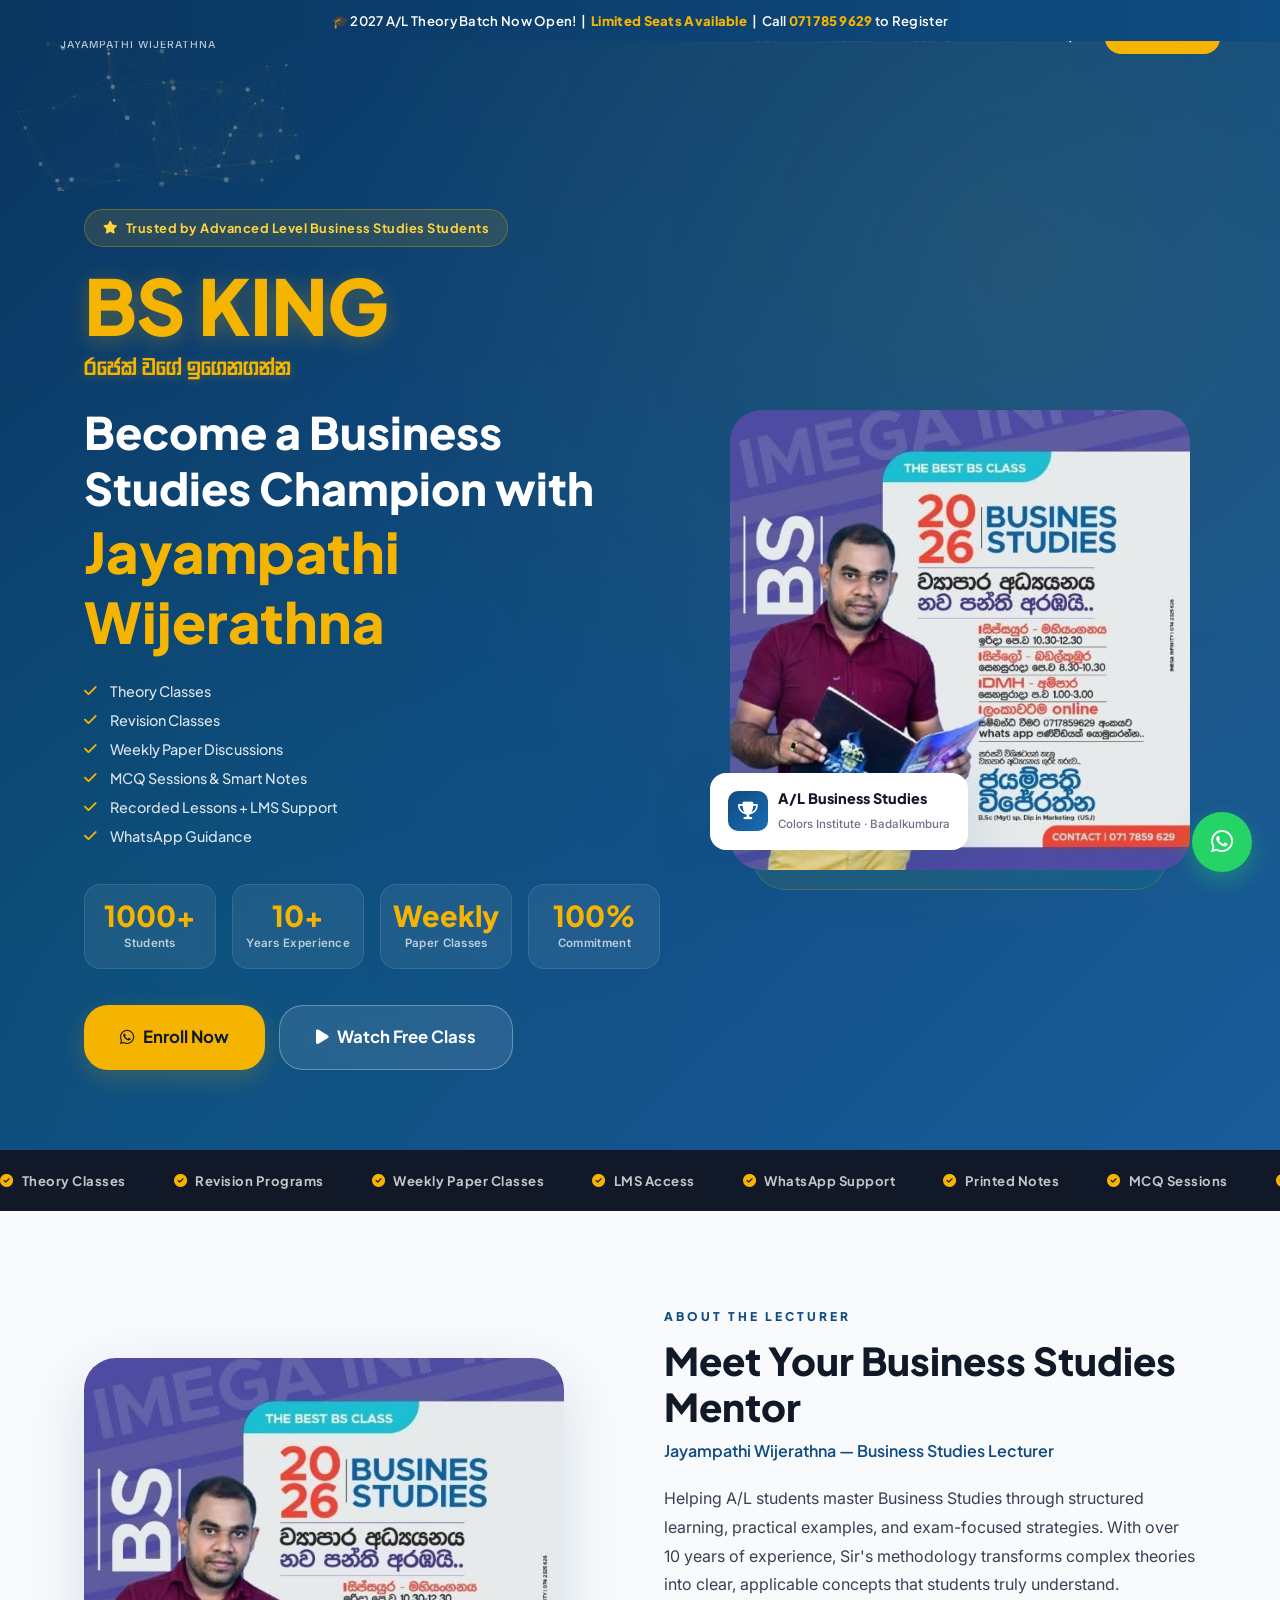
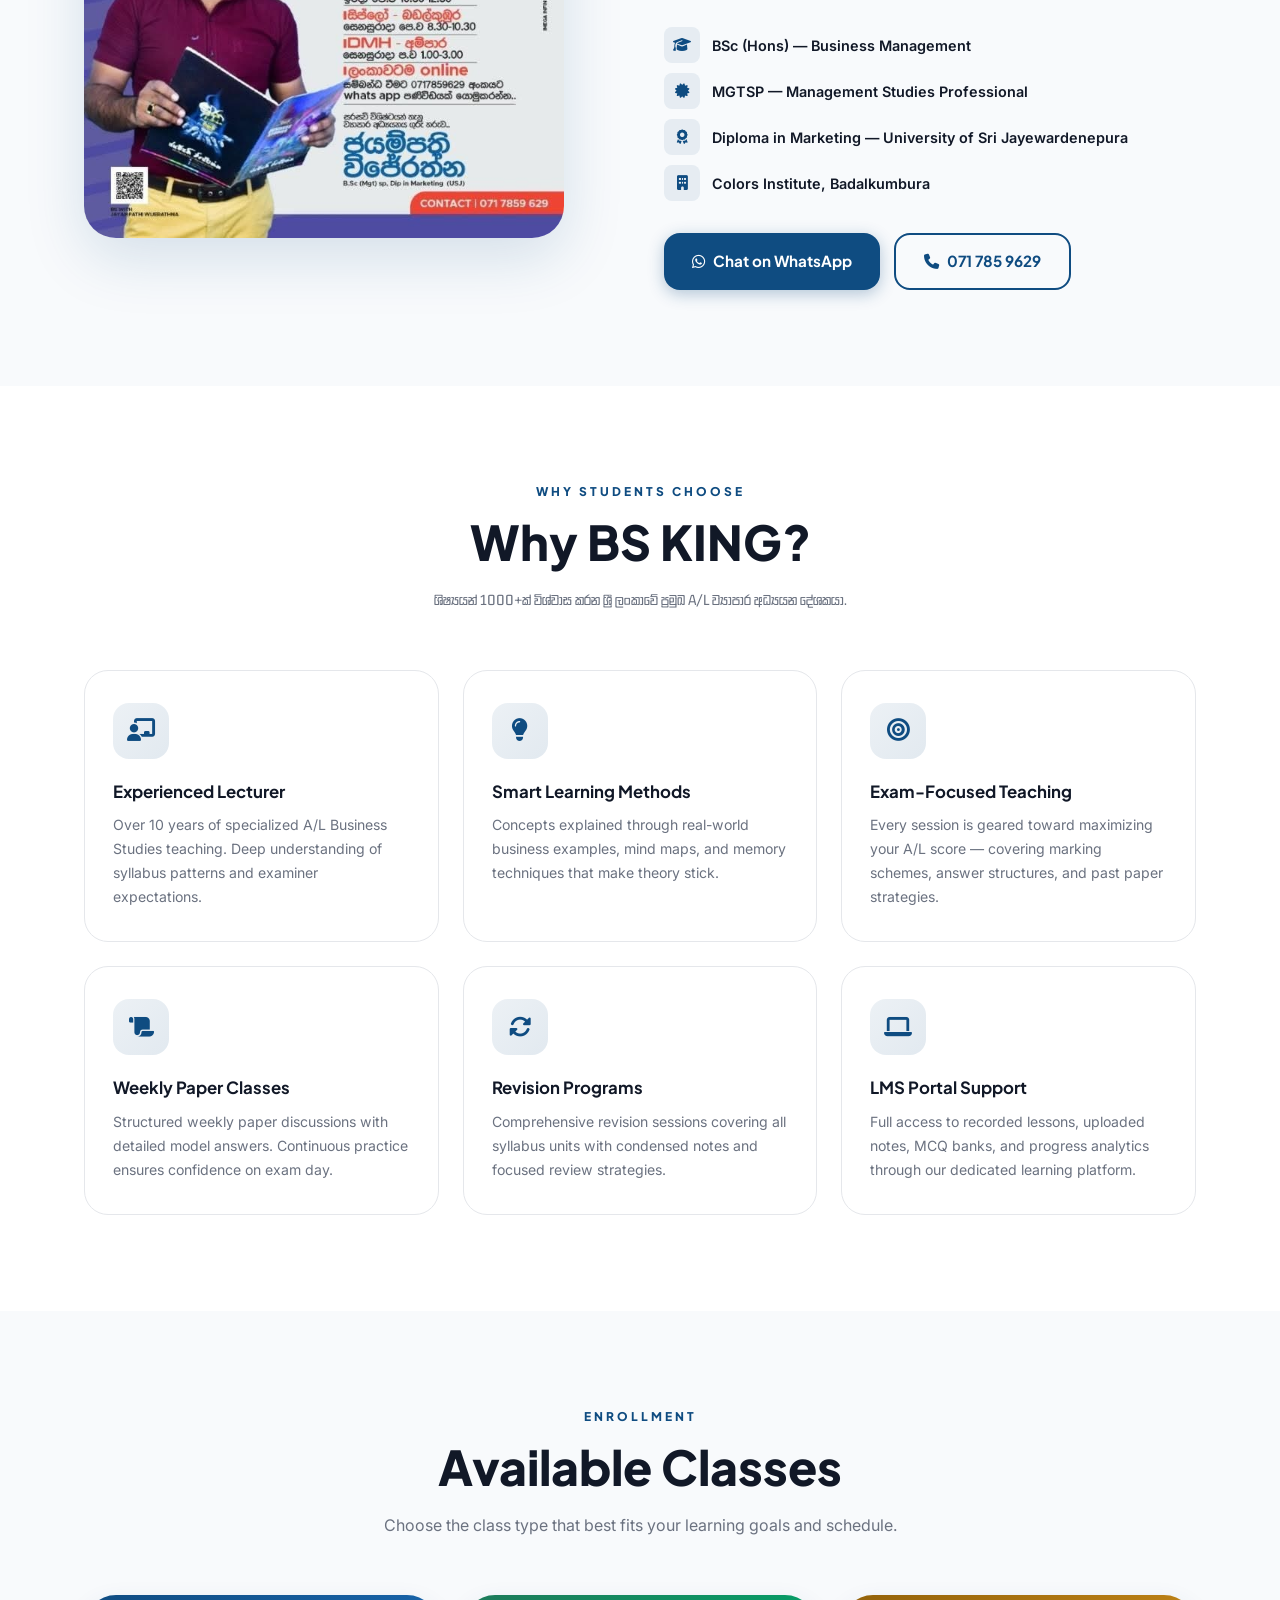
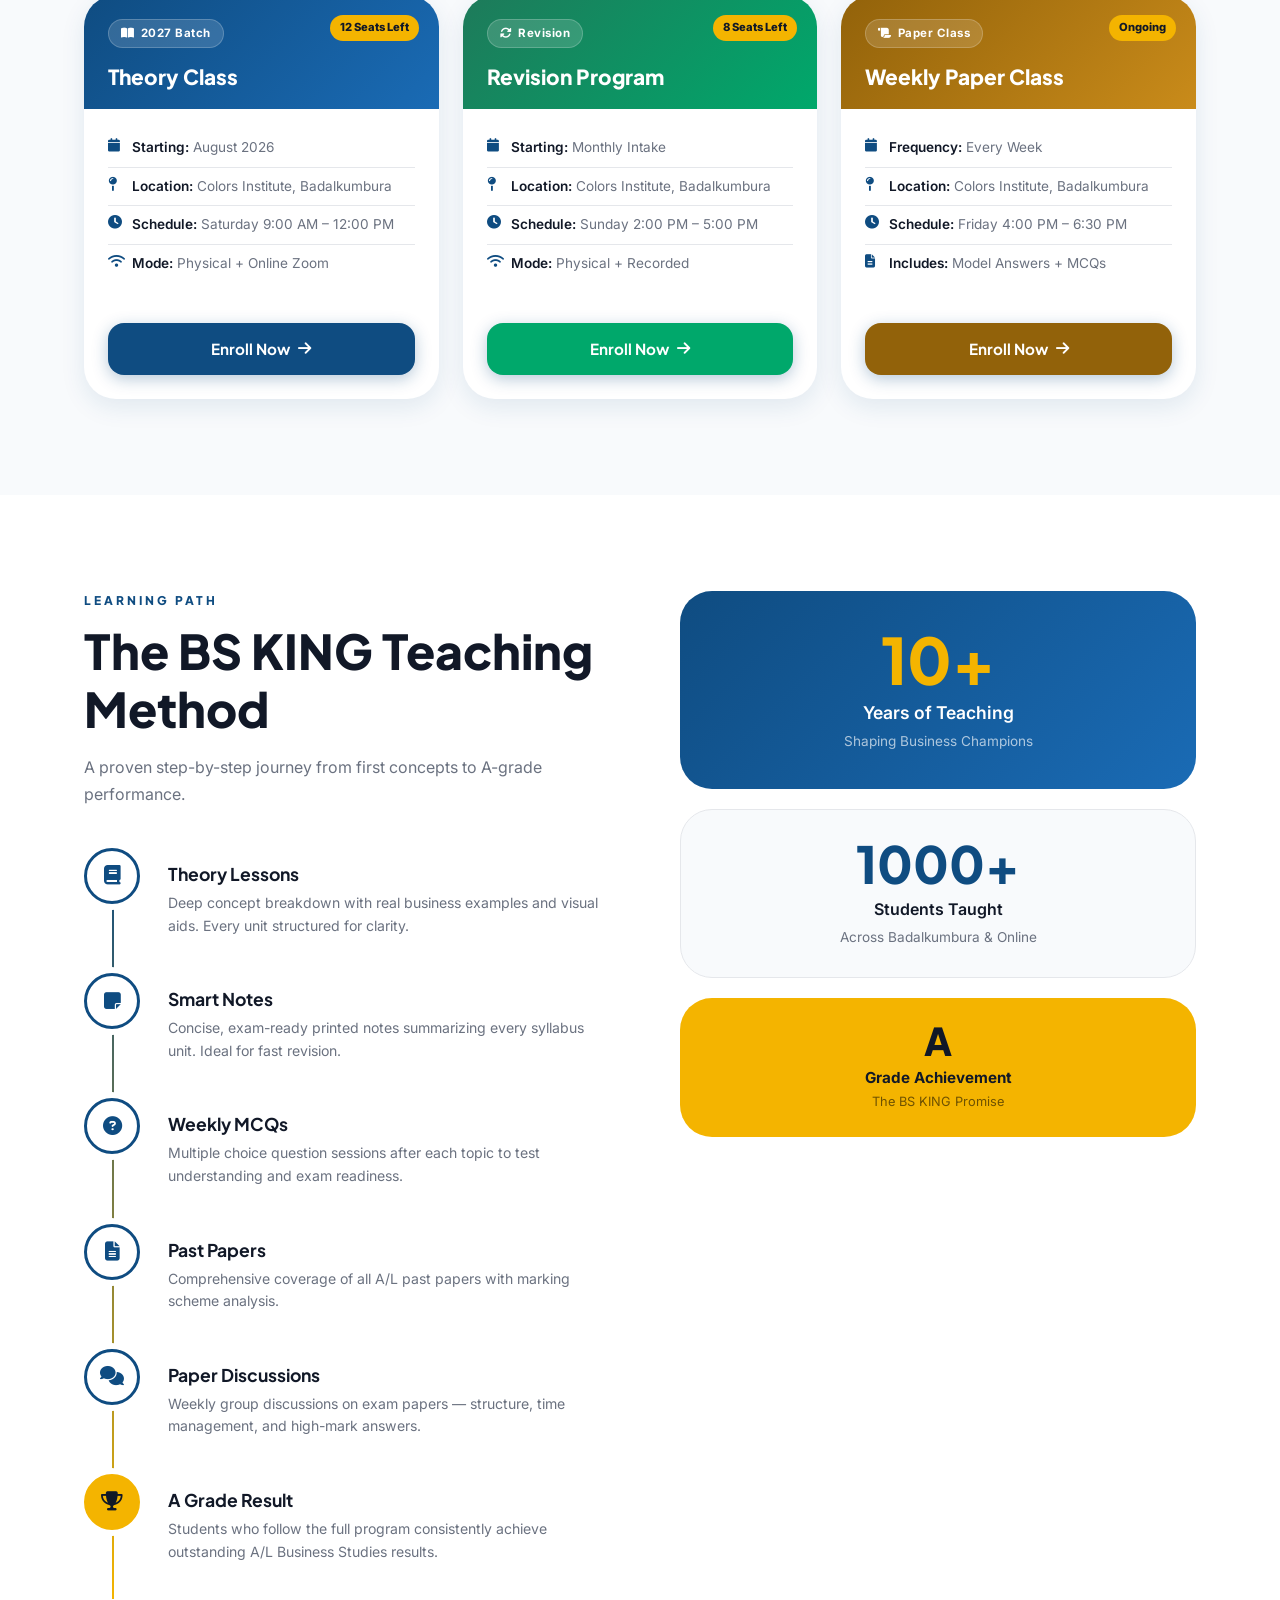
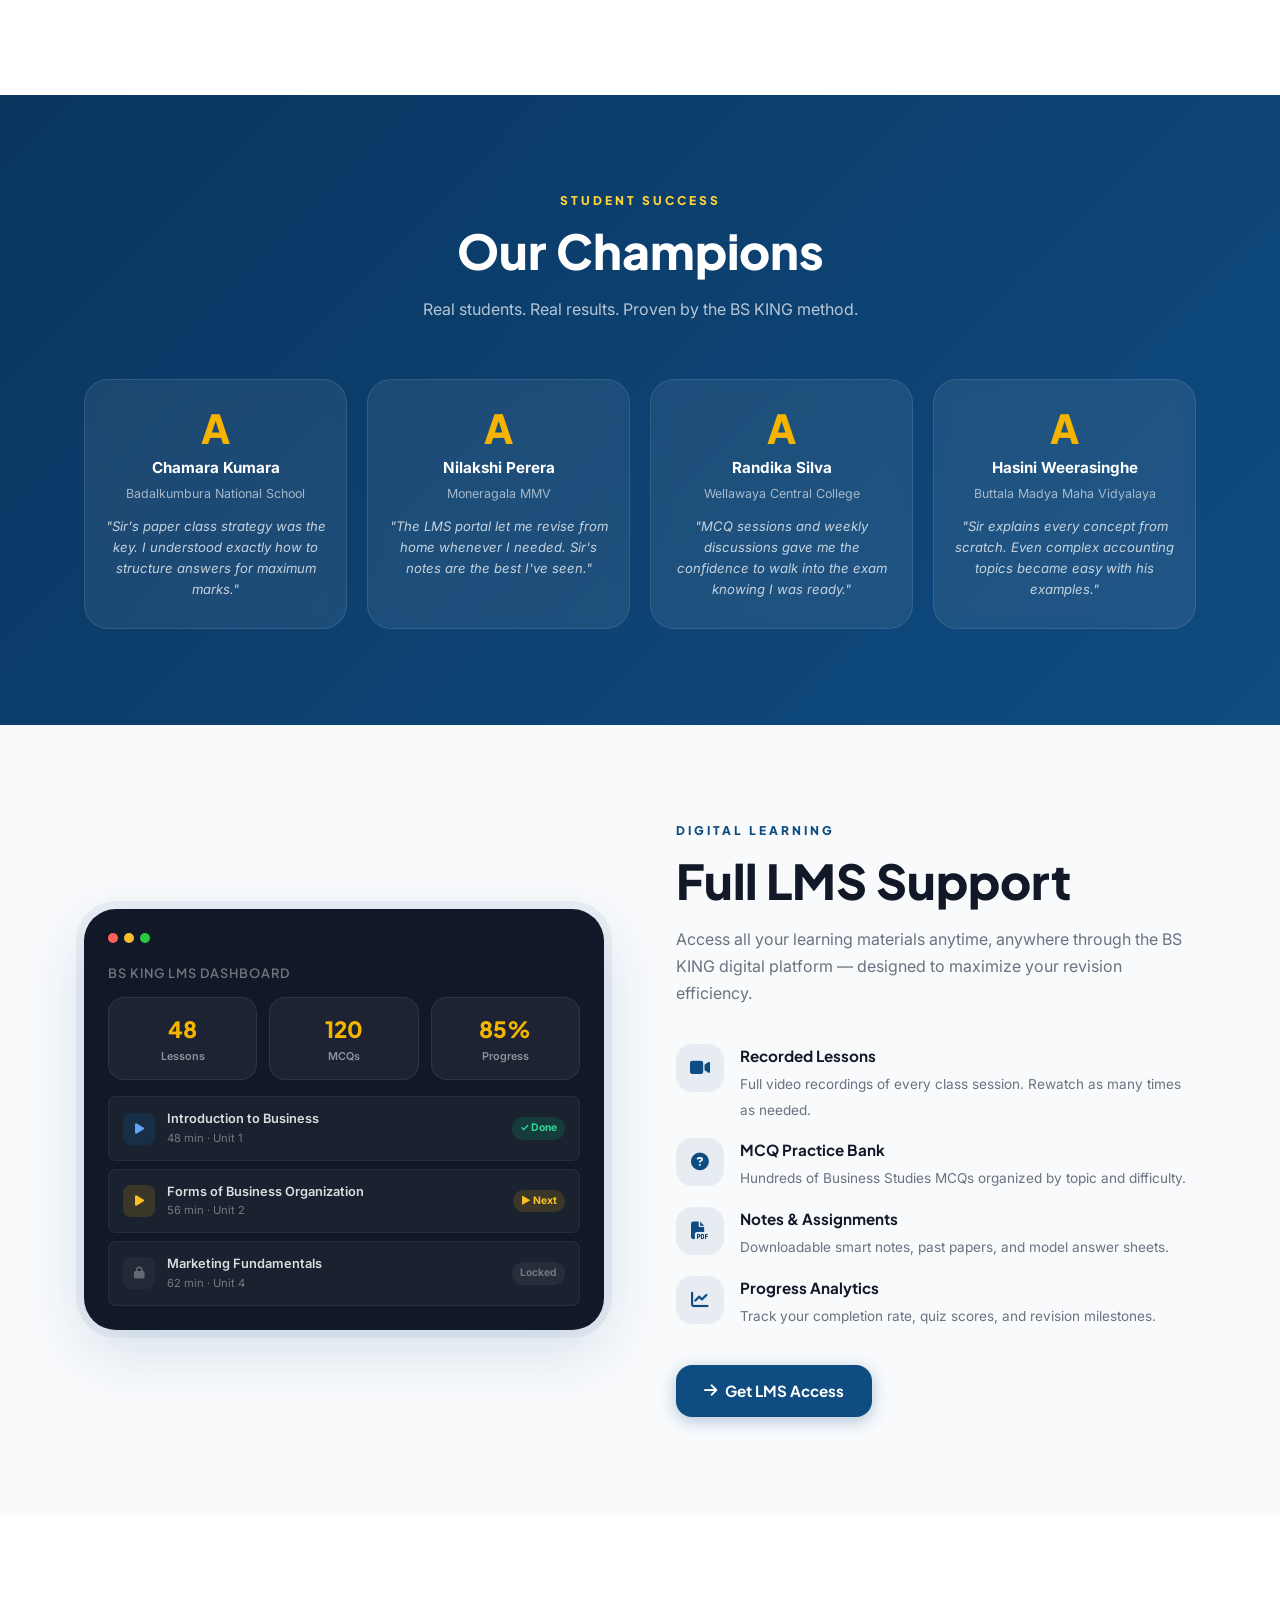
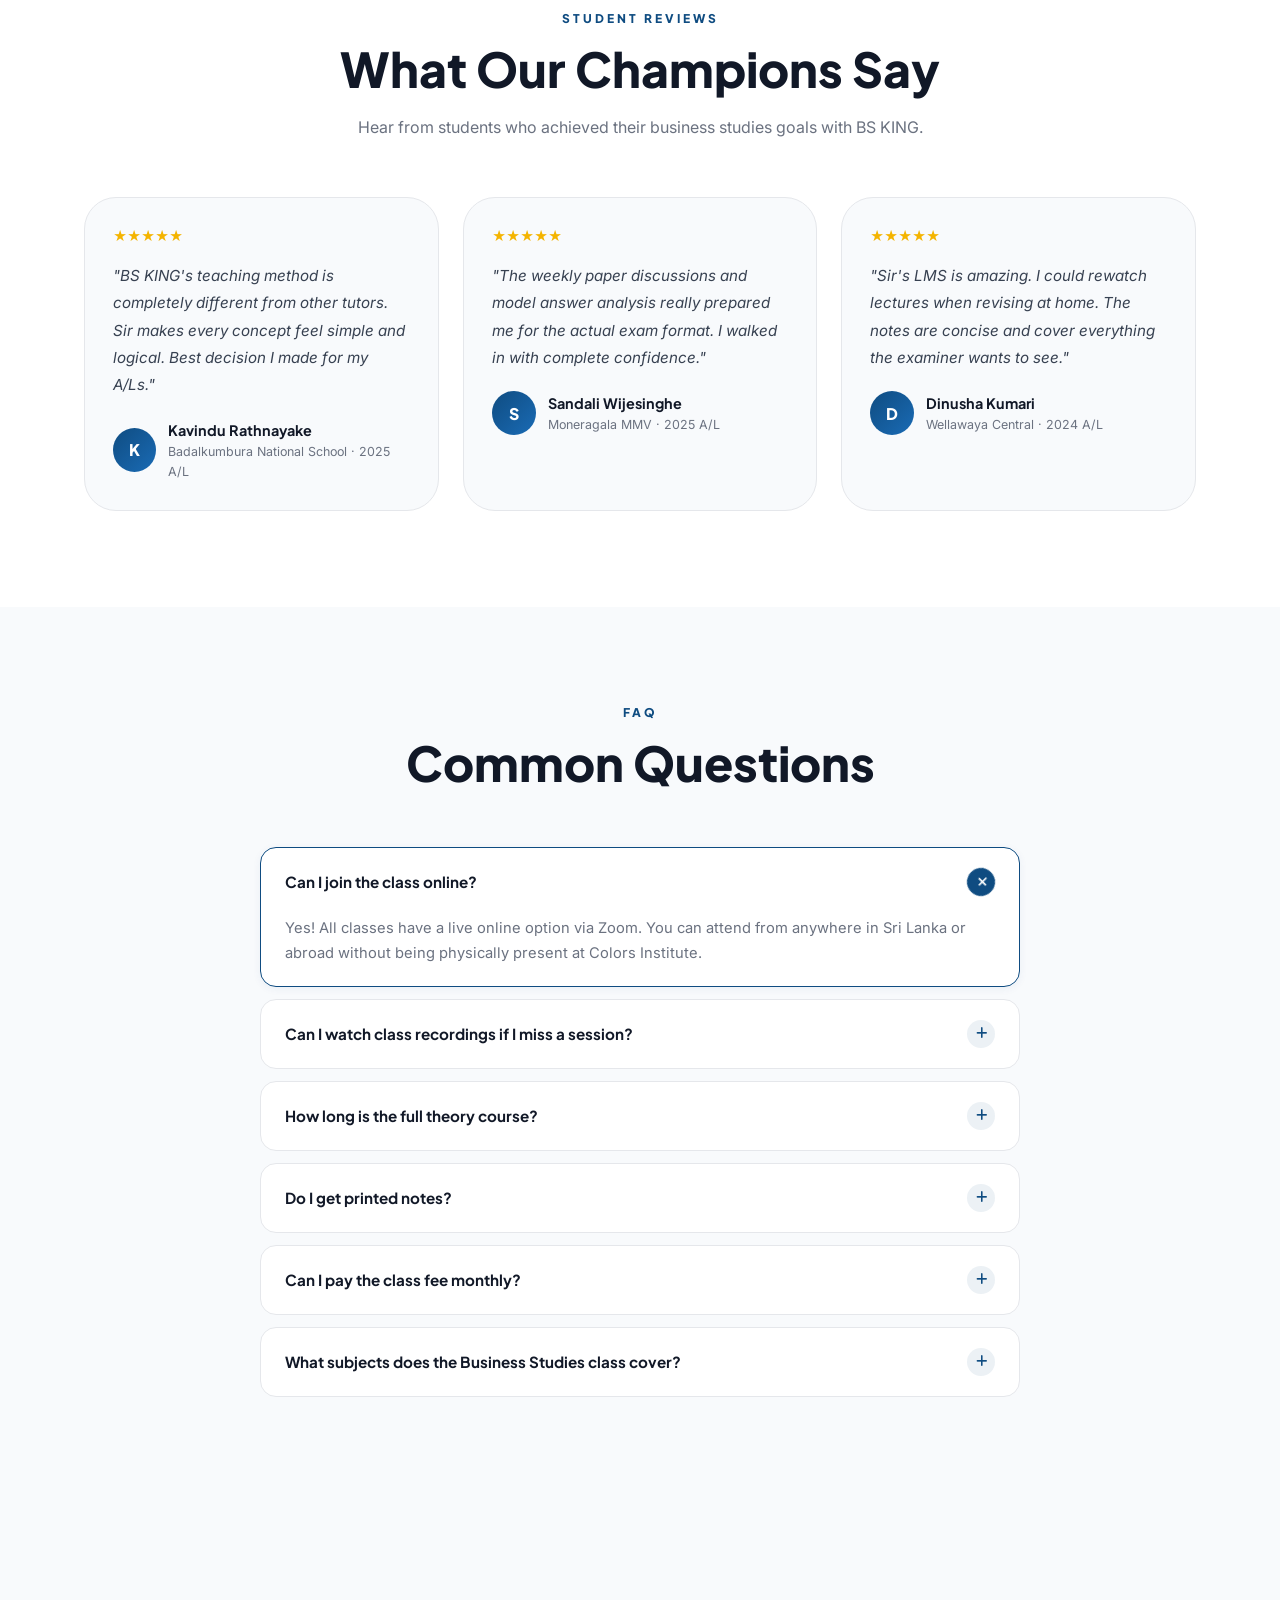
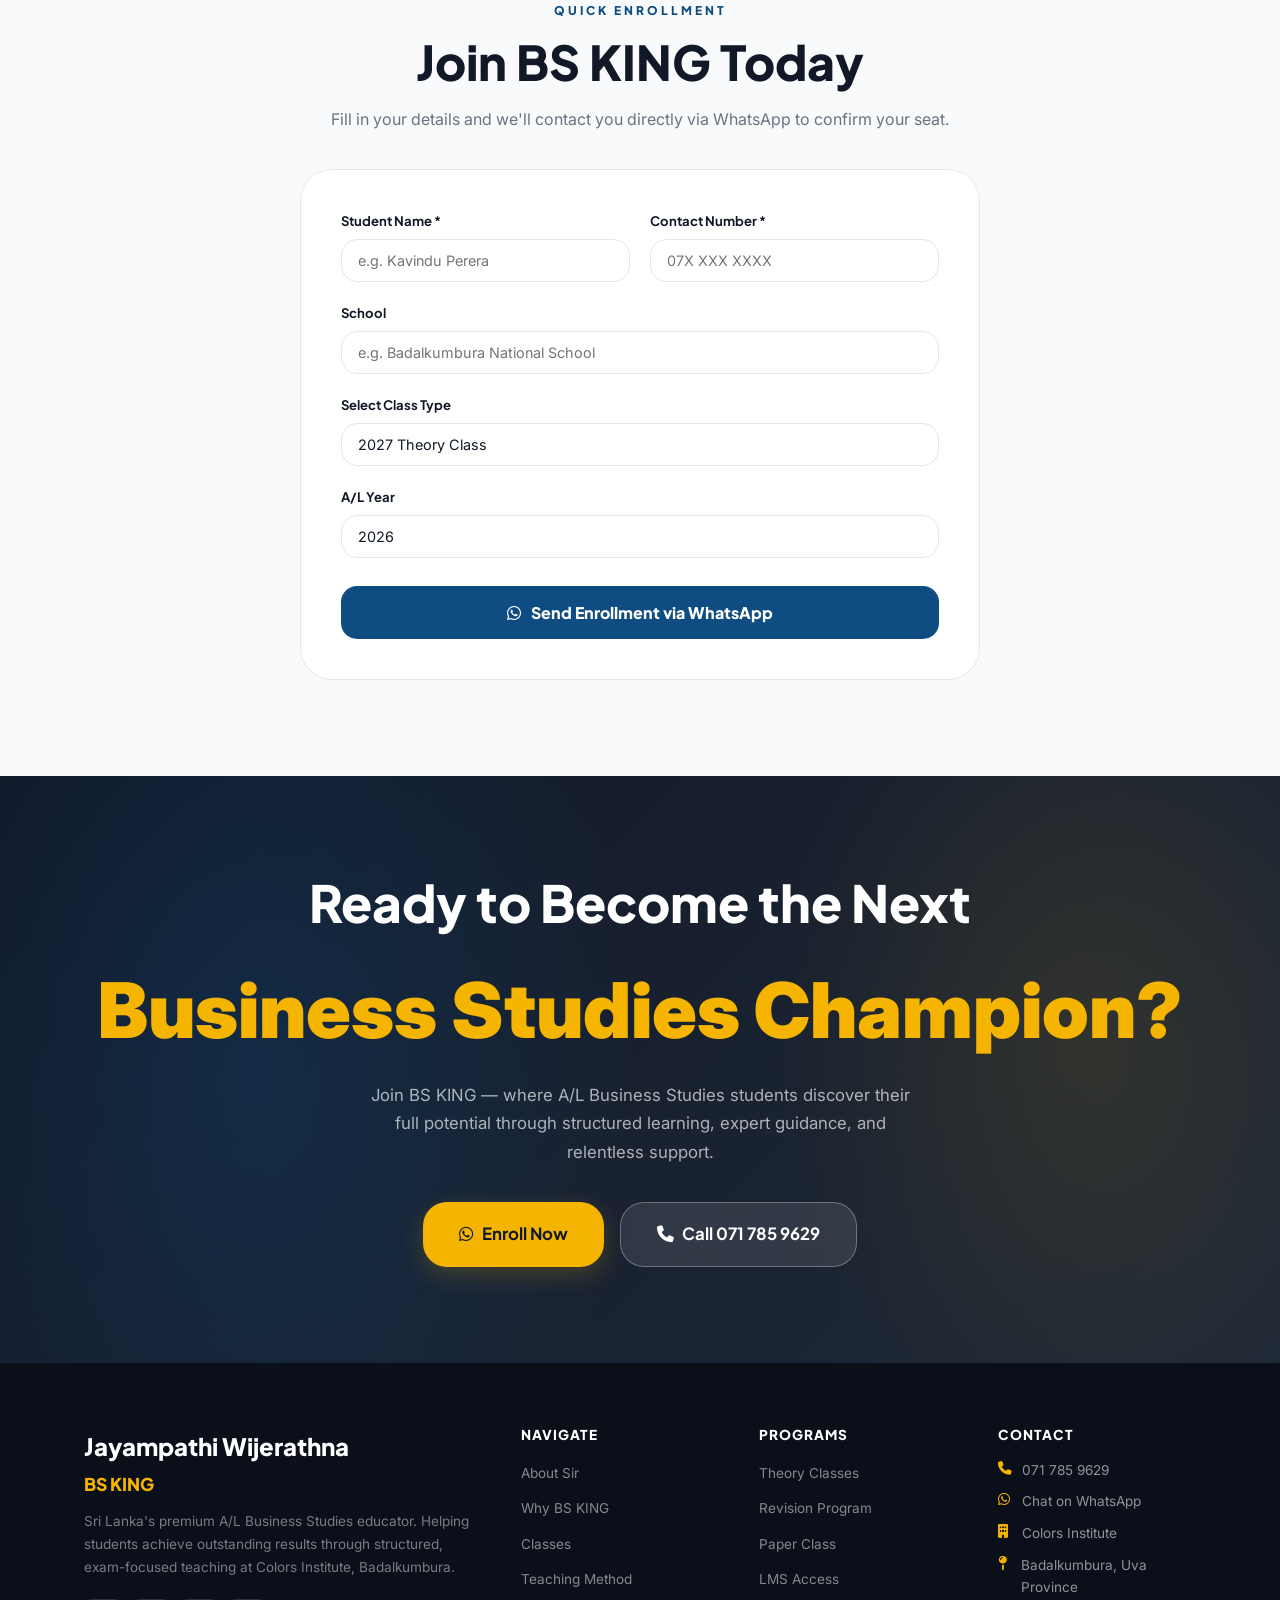
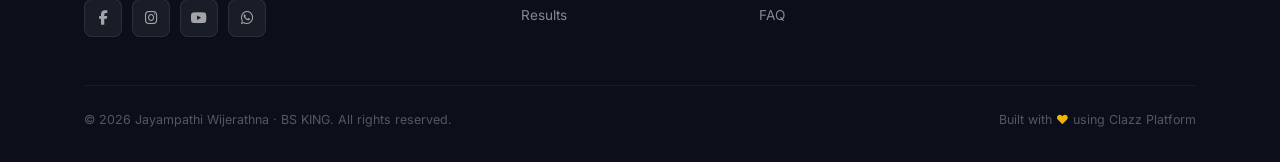
==== commit 5031a095: "Update Jayampathi Sir flyer photo and style tagline text with premium Gemunu Libre font" ====
--- a/jayampathi-bs-king.html
+++ b/jayampathi-bs-king.html
@@ -9,7 +9,7 @@
   <!-- Google Fonts -->
   <link rel="preconnect" href="https://fonts.googleapis.com">
   <link rel="preconnect" href="https://fonts.gstatic.com" crossorigin>
-  <link href="https://fonts.googleapis.com/css2?family=Plus+Jakarta+Sans:wght@400;500;600;700;800;900&family=Inter:wght@300;400;500;600&family=Noto+Sans+Sinhala:wght@400;500;600;700&display=swap" rel="stylesheet">
+  <link href="https://fonts.googleapis.com/css2?family=Plus+Jakarta+Sans:wght@400;500;600;700;800;900&family=Inter:wght@300;400;500;600&family=Gemunu+Libre:wght@400;600;700;800&family=Noto+Serif+Sinhala:wght@400;600;700&display=swap" rel="stylesheet">
 
   <!-- Font Awesome -->
   <link rel="stylesheet" href="https://cdnjs.cloudflare.com/ajax/libs/font-awesome/6.5.2/css/all.min.css">
@@ -37,7 +37,8 @@
 
       --font-head: 'Plus Jakarta Sans', sans-serif;
       --font-body: 'Inter', sans-serif;
-      --font-sinhala: 'Noto Sans Sinhala', sans-serif;
+      --font-sinhala: 'Gemunu Libre', sans-serif;
+      --font-sinhala-serif: 'Noto Serif Sinhala', serif;
 
       --radius-sm: 8px;
       --radius: 16px;
@@ -387,10 +388,11 @@
 
     .hero-brand-tagline {
       font-family: var(--font-sinhala);
-      font-size: 1.3rem;
-      color: rgba(255,255,255,0.7);
-      margin-bottom: 12px;
-      font-weight: 500;
+      font-size: 1.7rem;
+      color: var(--gold);
+      margin-bottom: 16px;
+      font-weight: 700;
+      text-shadow: 0 2px 10px rgba(244, 180, 0, 0.25);
     }
 
     .hero-heading {
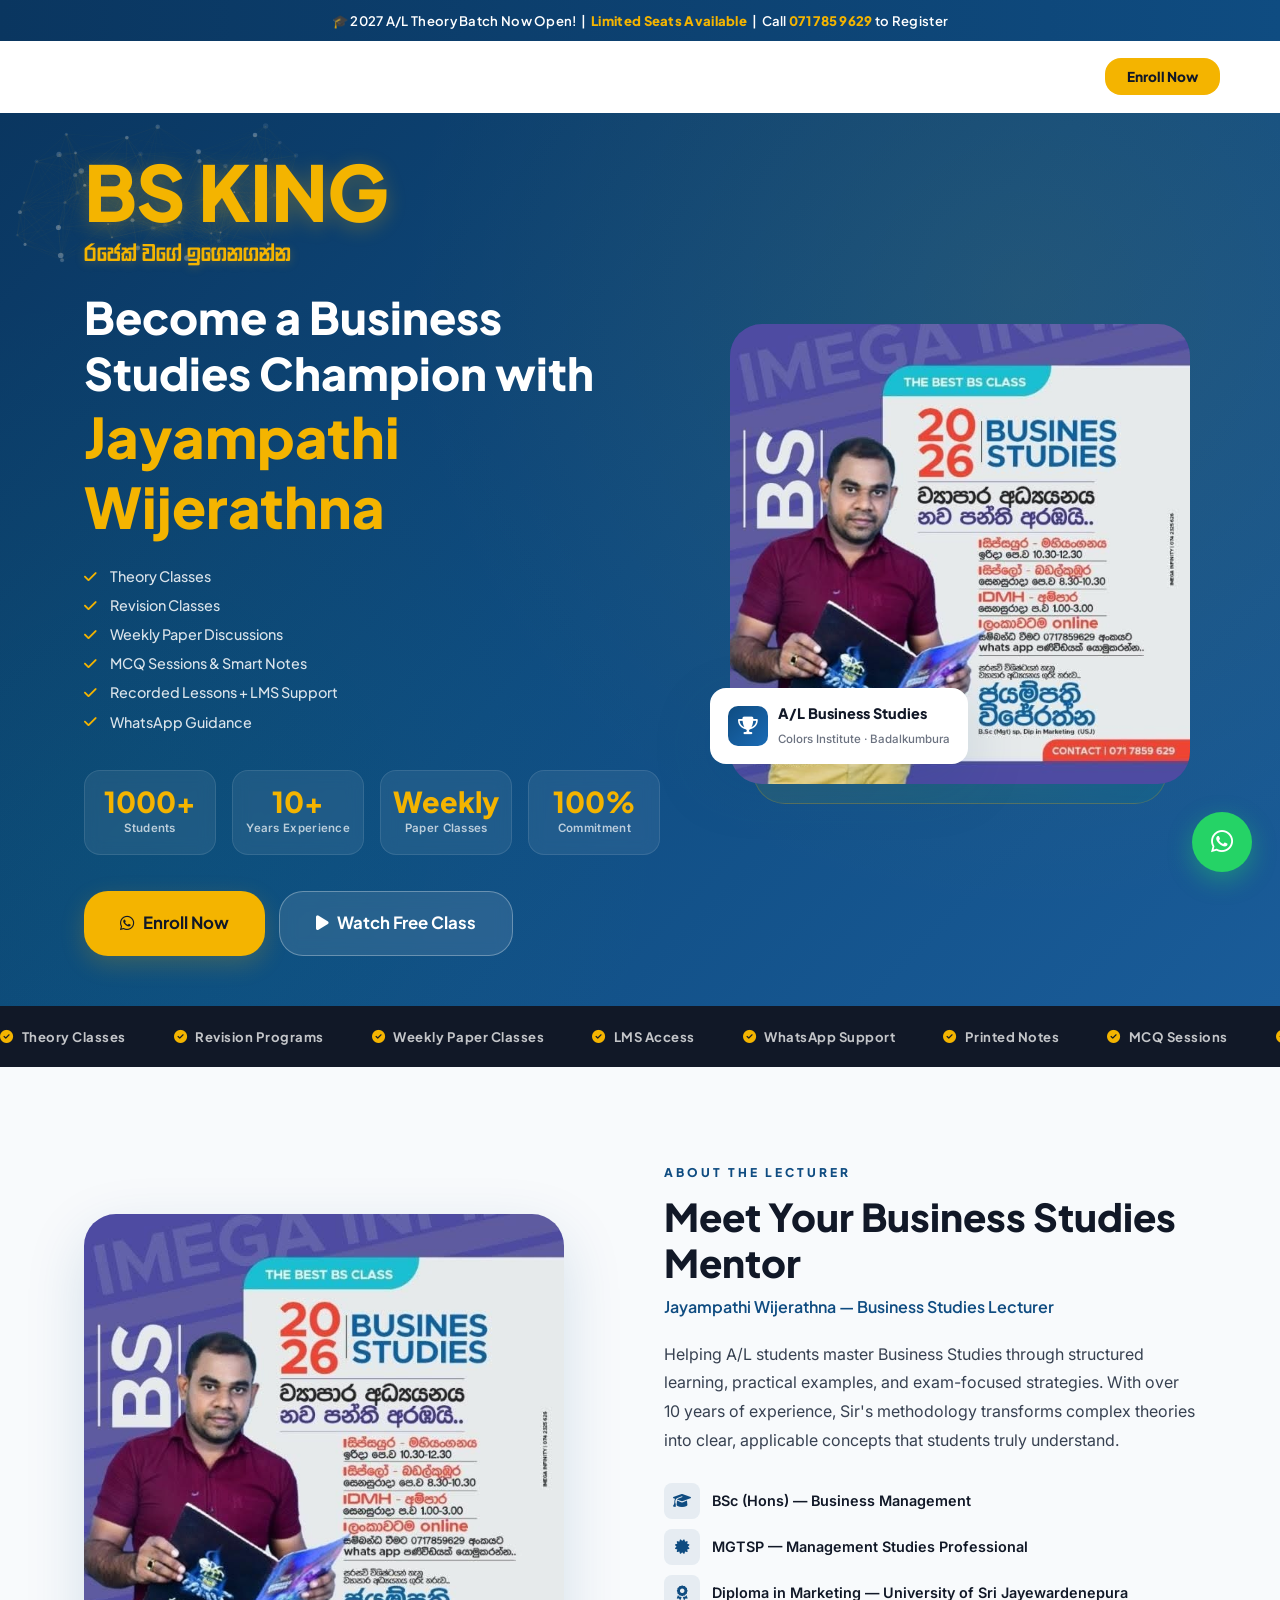
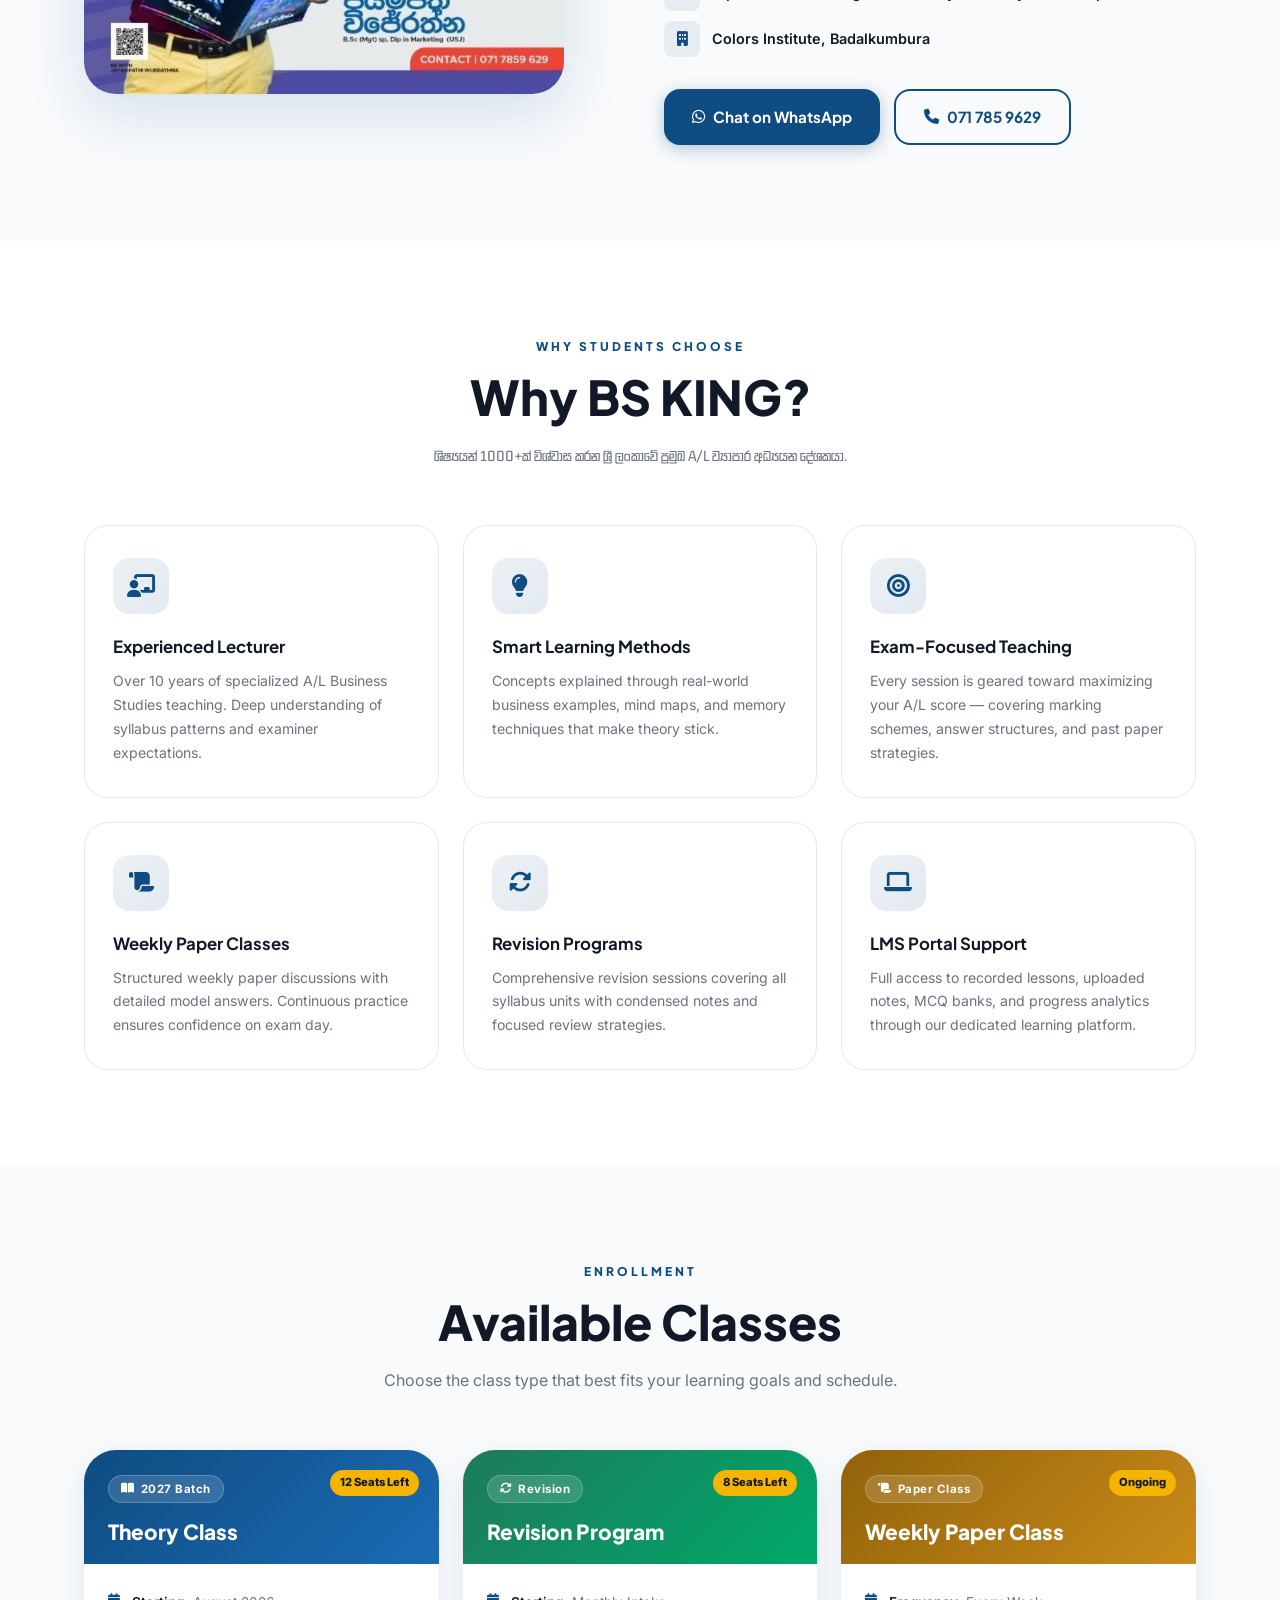
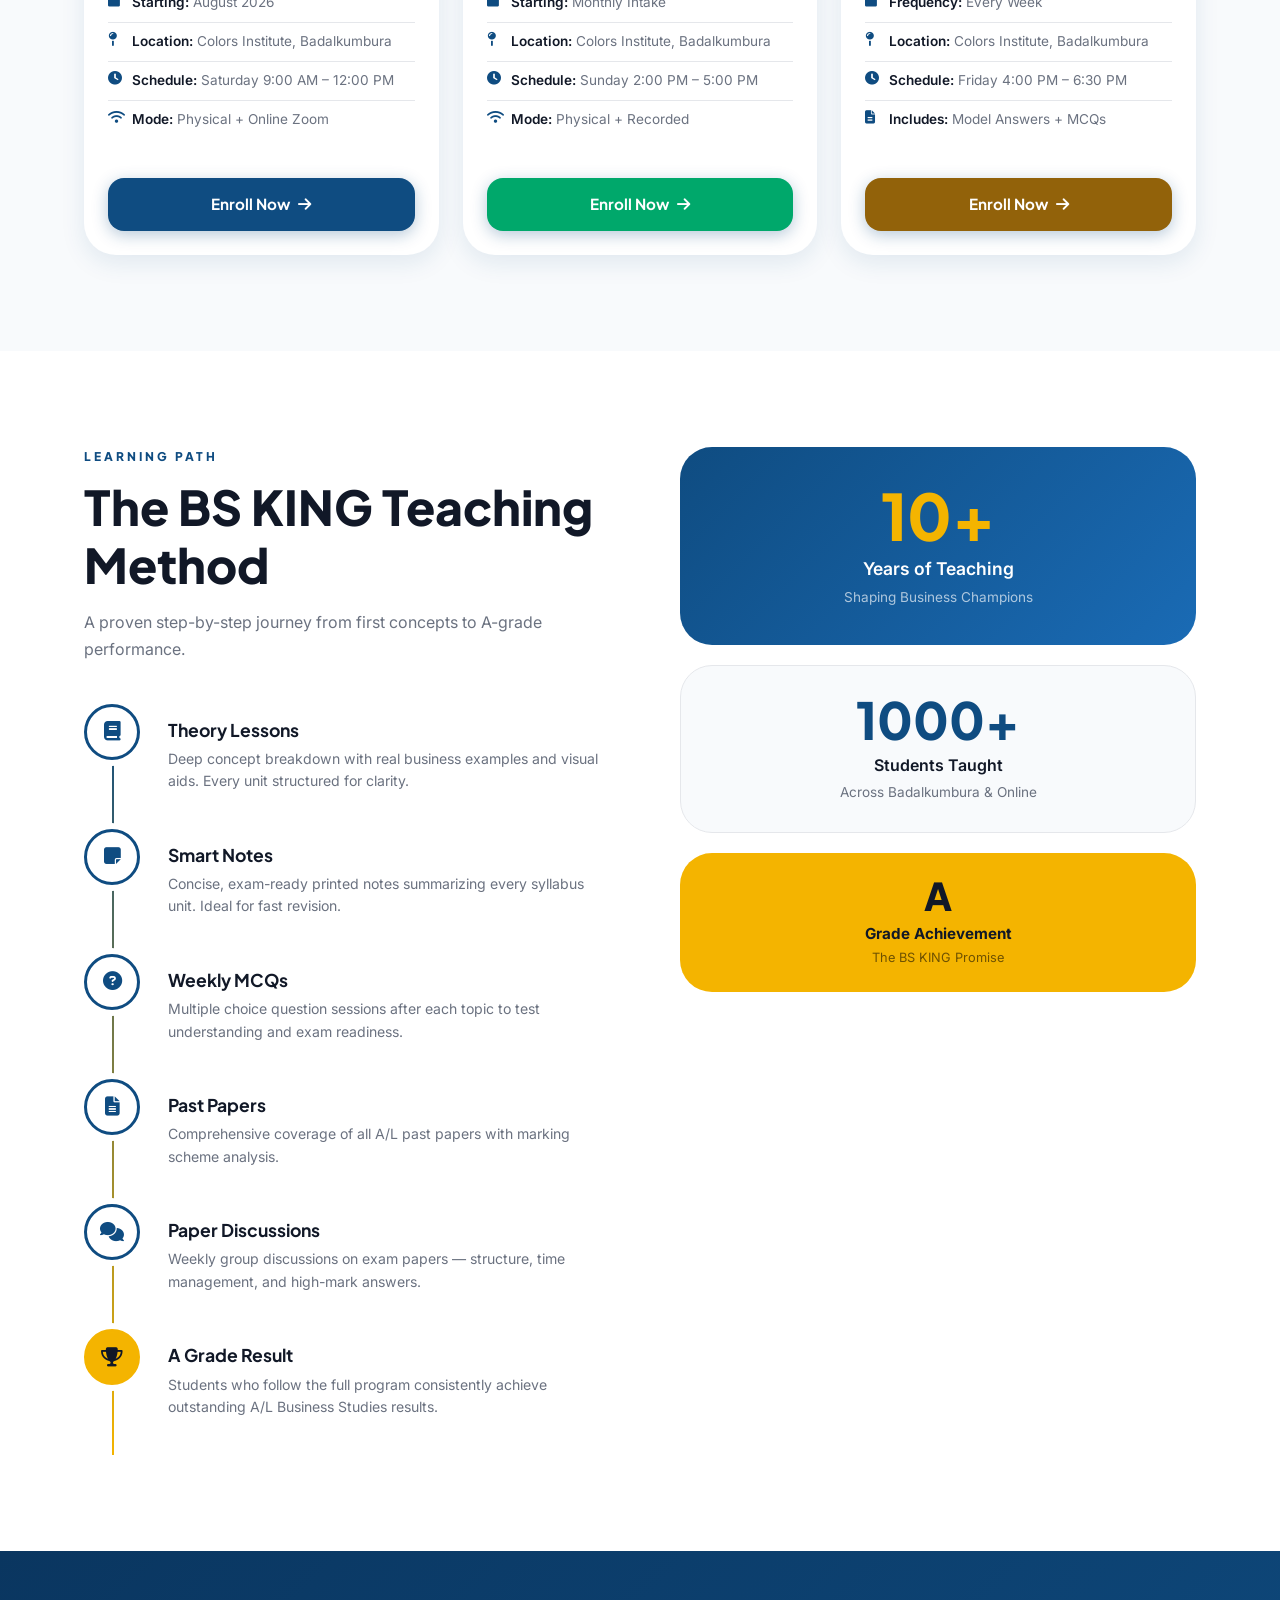
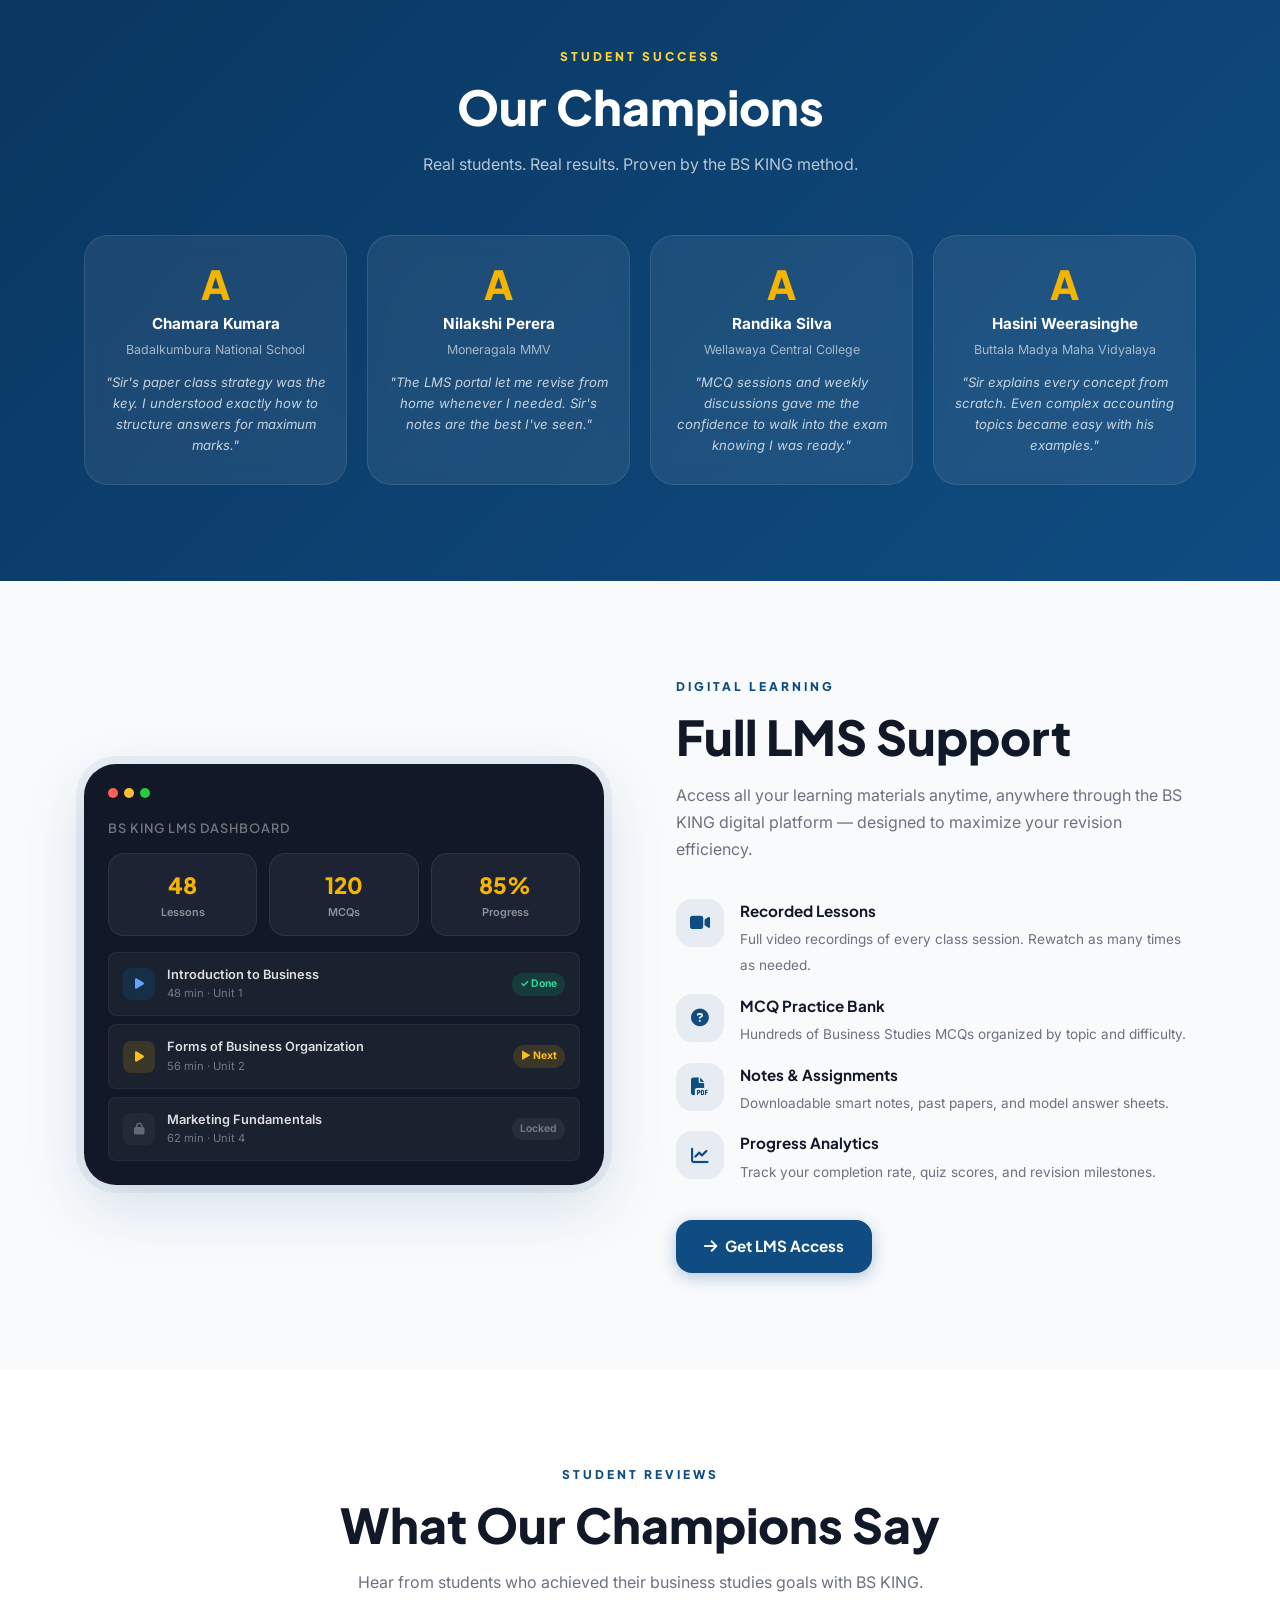
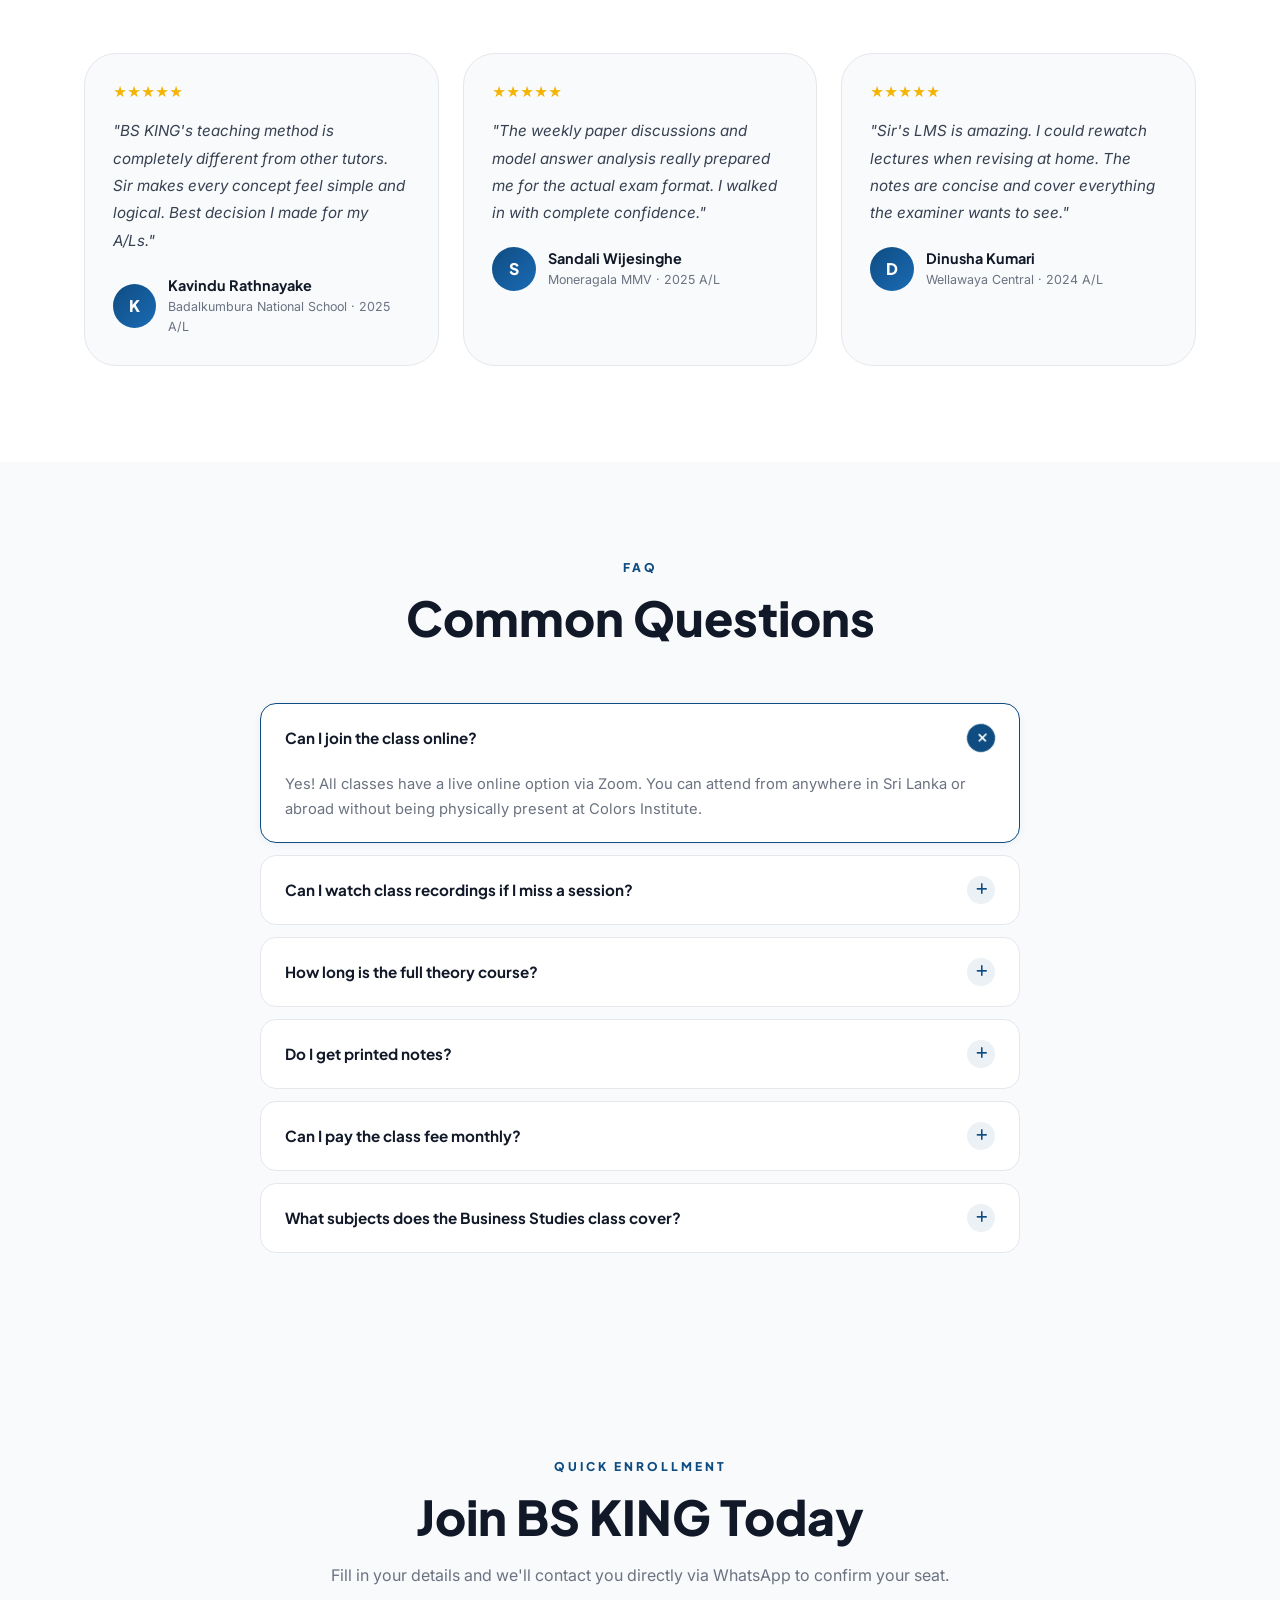
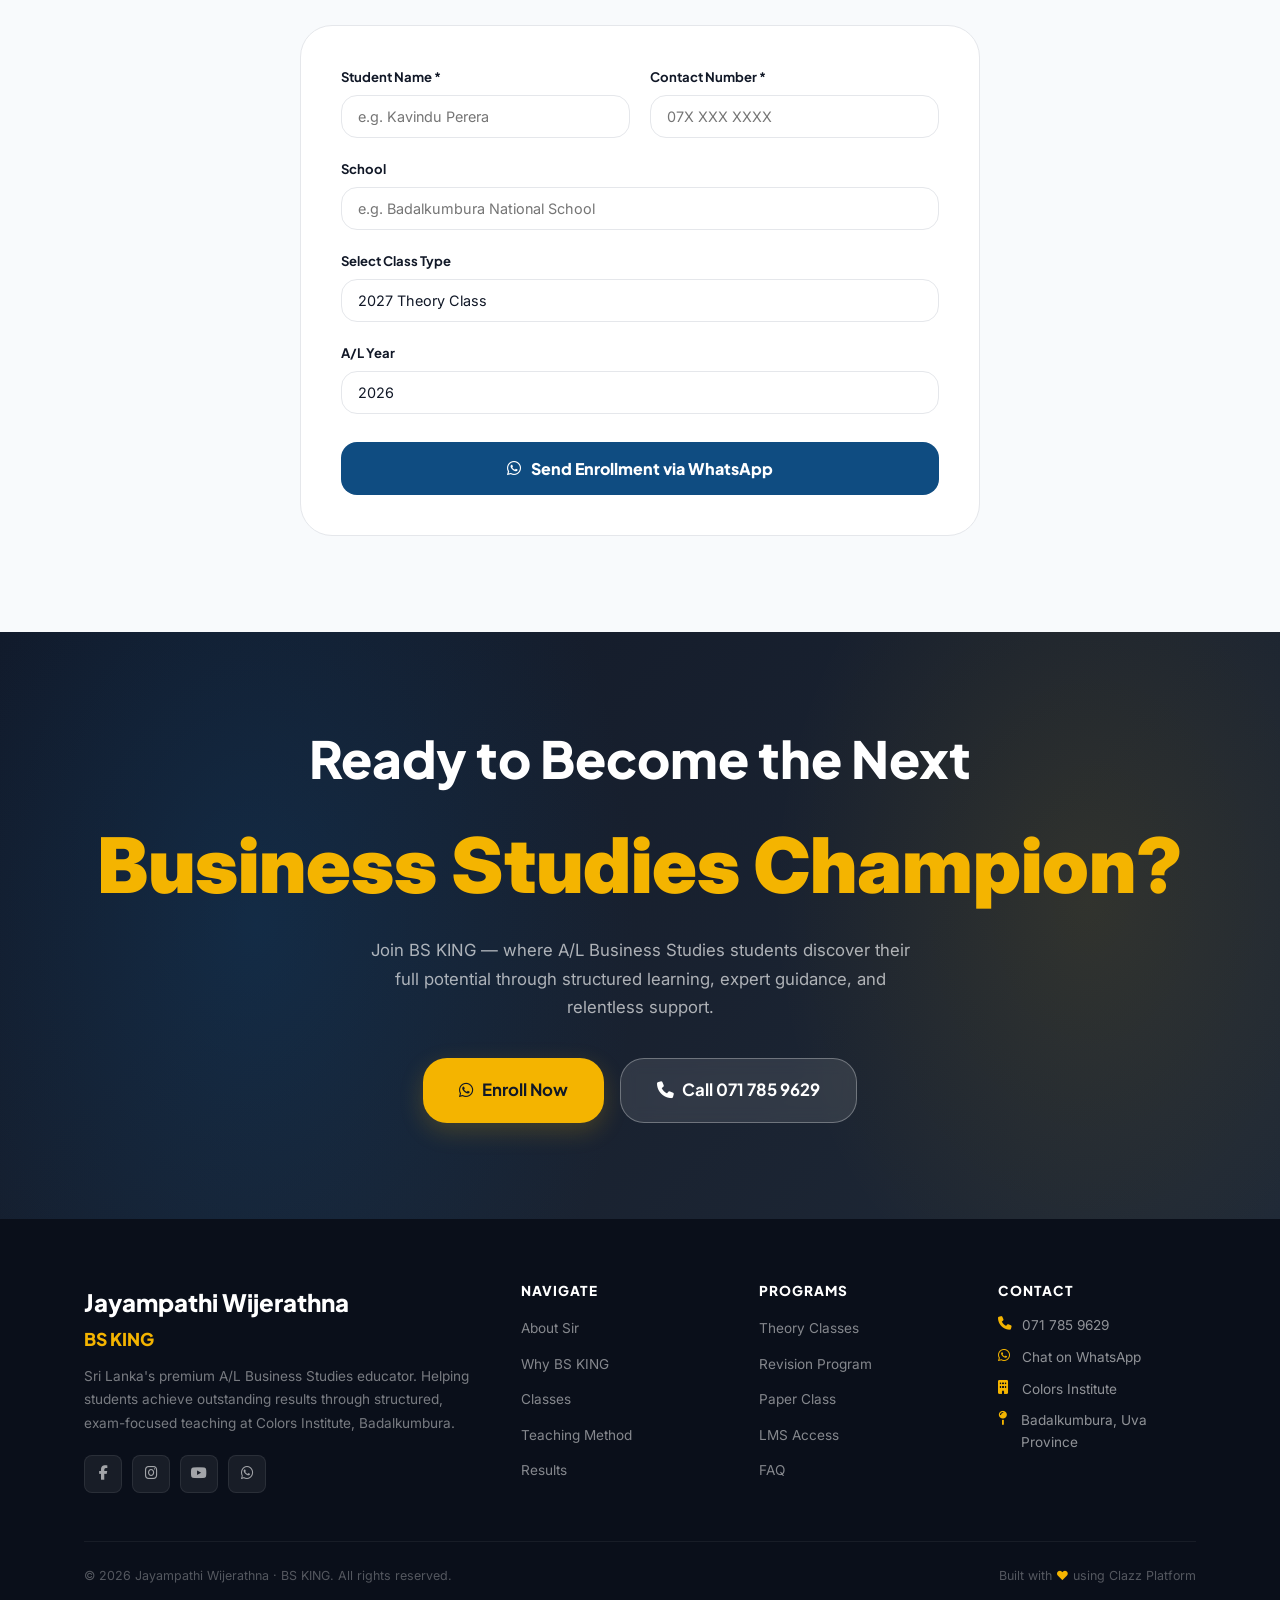
==== commit 2e19346b: "Fix hero section spacing, remove badge, make navbar sticky, and display photo stacked on mobile" ====
--- a/jayampathi-bs-king.html
+++ b/jayampathi-bs-king.html
@@ -212,7 +212,7 @@
        NAVBAR
     ============================================================ */
     .navbar {
-      position: fixed;
+      position: sticky;
       top: 0;
       left: 0;
       right: 0;
@@ -317,12 +317,12 @@
        HERO SECTION
     ============================================================ */
     .hero {
-      min-height: 100vh;
+      min-height: auto;
       background: linear-gradient(135deg, var(--royal-blue-dark) 0%, var(--royal-blue) 50%, #1a5c99 100%);
       position: relative;
       display: flex;
       align-items: center;
-      padding-top: 72px;
+      padding-top: 0;
       overflow: hidden;
     }
 
@@ -347,7 +347,7 @@
       position: relative;
       z-index: 2;
       width: 100%;
-      padding: 96px 0 80px;
+      padding: 40px 0 50px;
     }
 
     .hero-grid {
@@ -1564,7 +1564,6 @@
     ============================================================ */
     @media (max-width: 1024px) {
       .hero-grid { grid-template-columns: 1fr; }
-      .hero-photo-wrapper { display: none; }
       .hero-stats { grid-template-columns: repeat(2, 1fr); }
       .grid-2 { grid-template-columns: 1fr; }
       .grid-3 { grid-template-columns: repeat(2, 1fr); }
@@ -1622,13 +1621,6 @@
         <div class="hero-grid">
           <!-- Left -->
           <div>
-            <div class="hero-badge">
-              <div class="hero-badge-pill">
-                <i class="fa-solid fa-star"></i>
-                Trusted by Advanced Level Business Studies Students
-              </div>
-            </div>
-
             <div class="hero-brand-tag">BS KING</div>
             <div class="hero-brand-tagline sinhala">රජෙක් වගේ ඉගෙනගන්න</div>
 
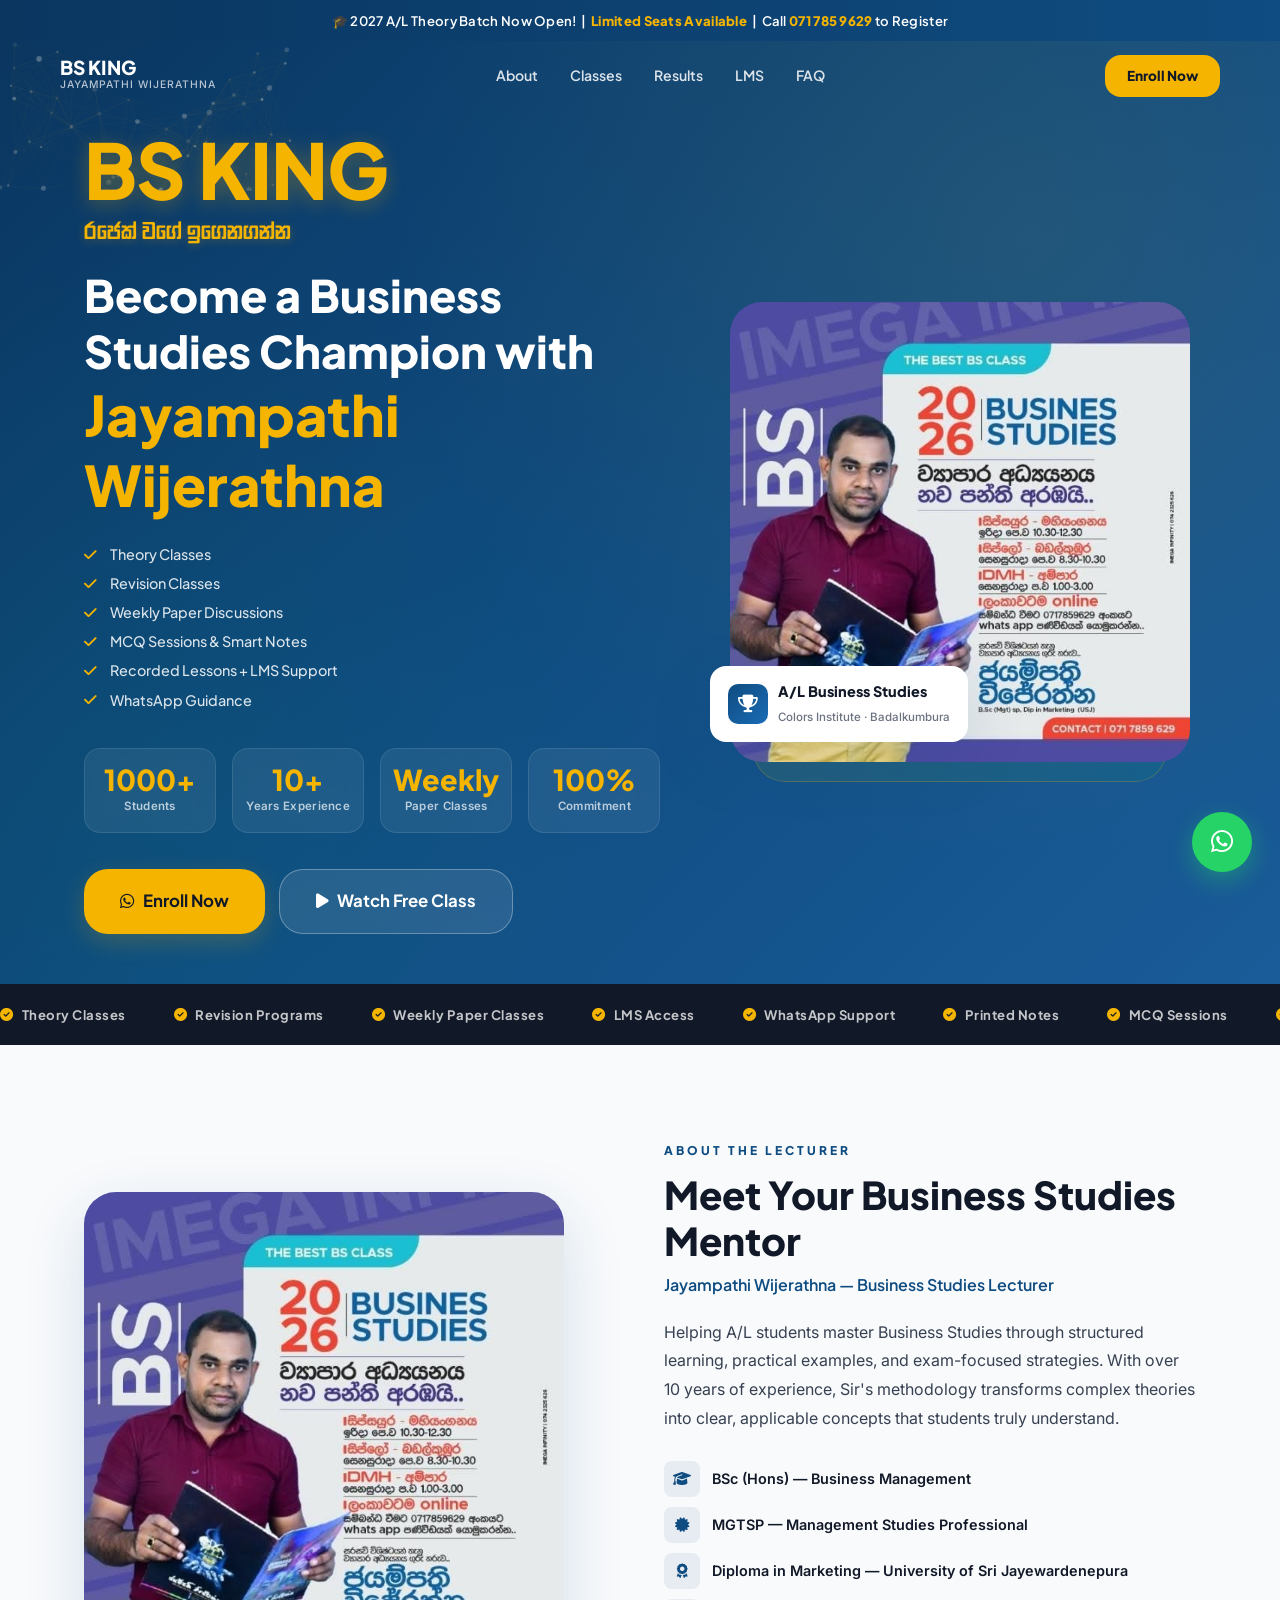
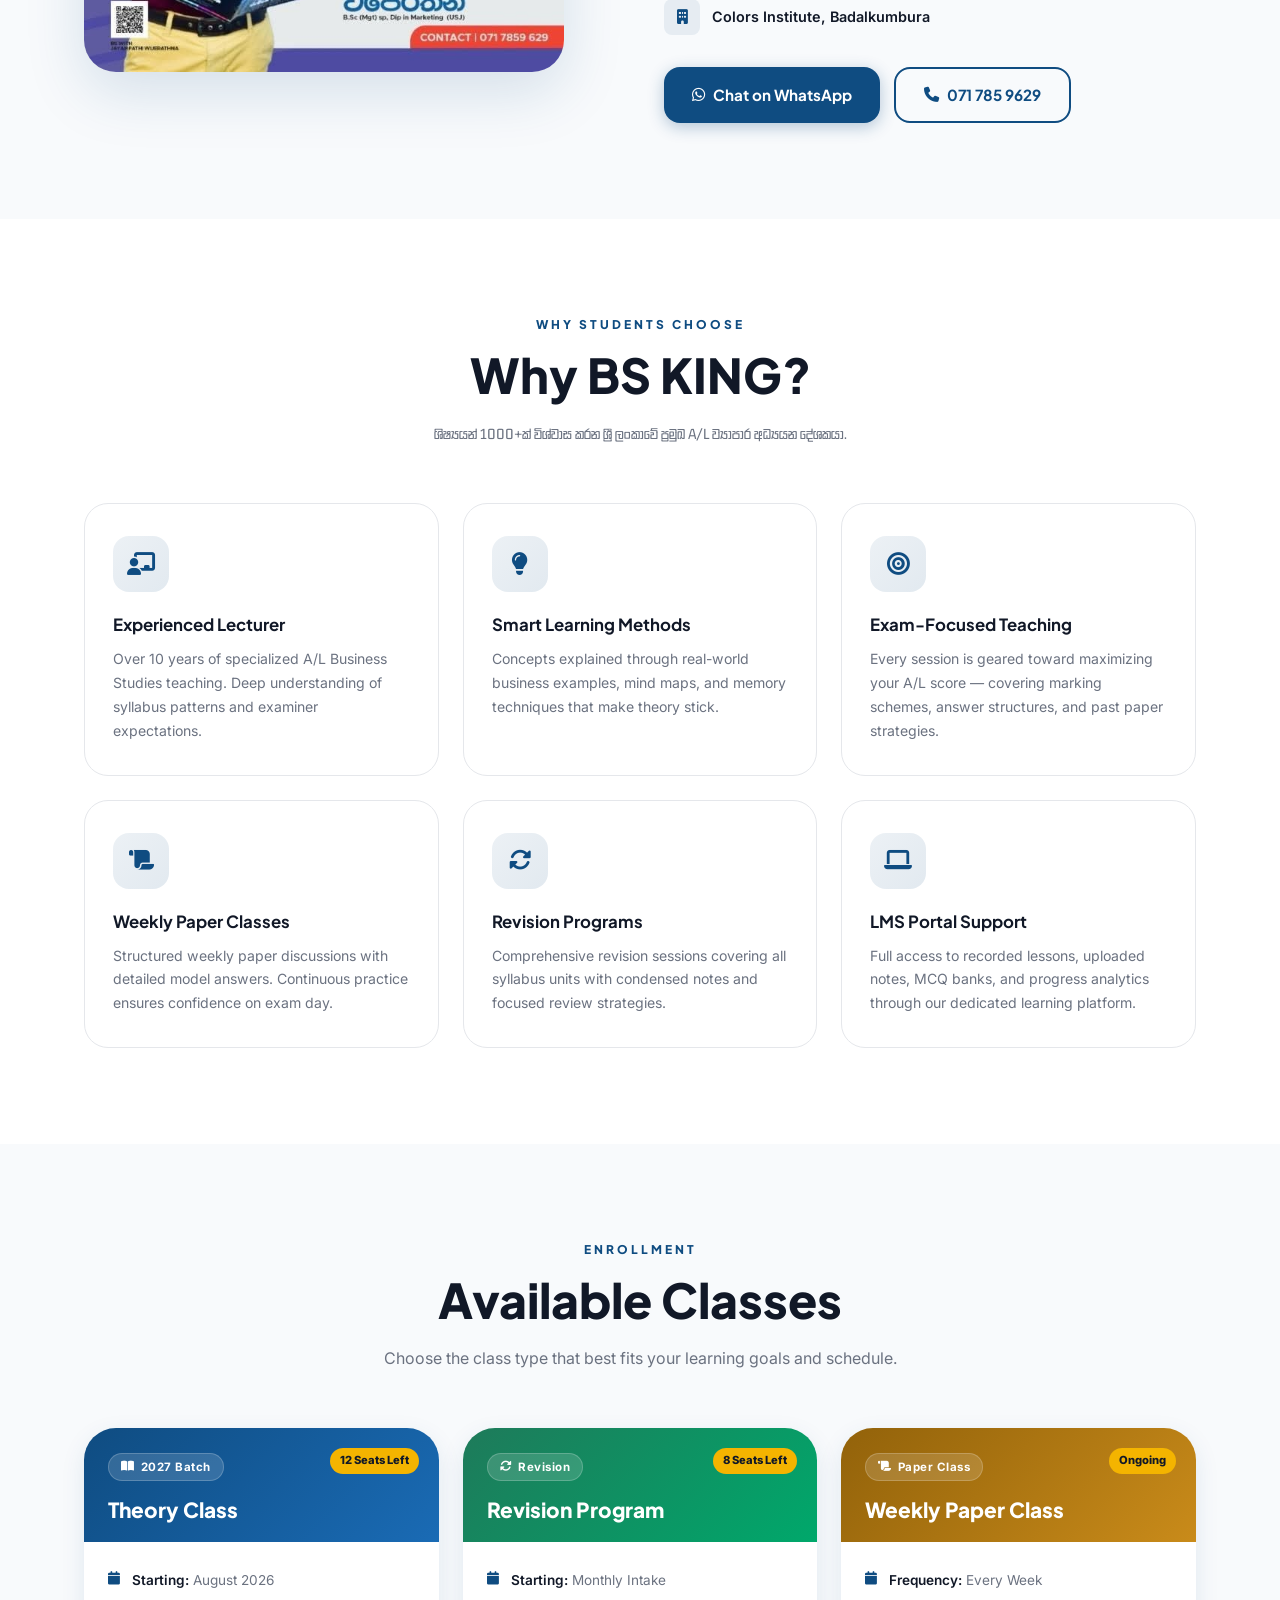
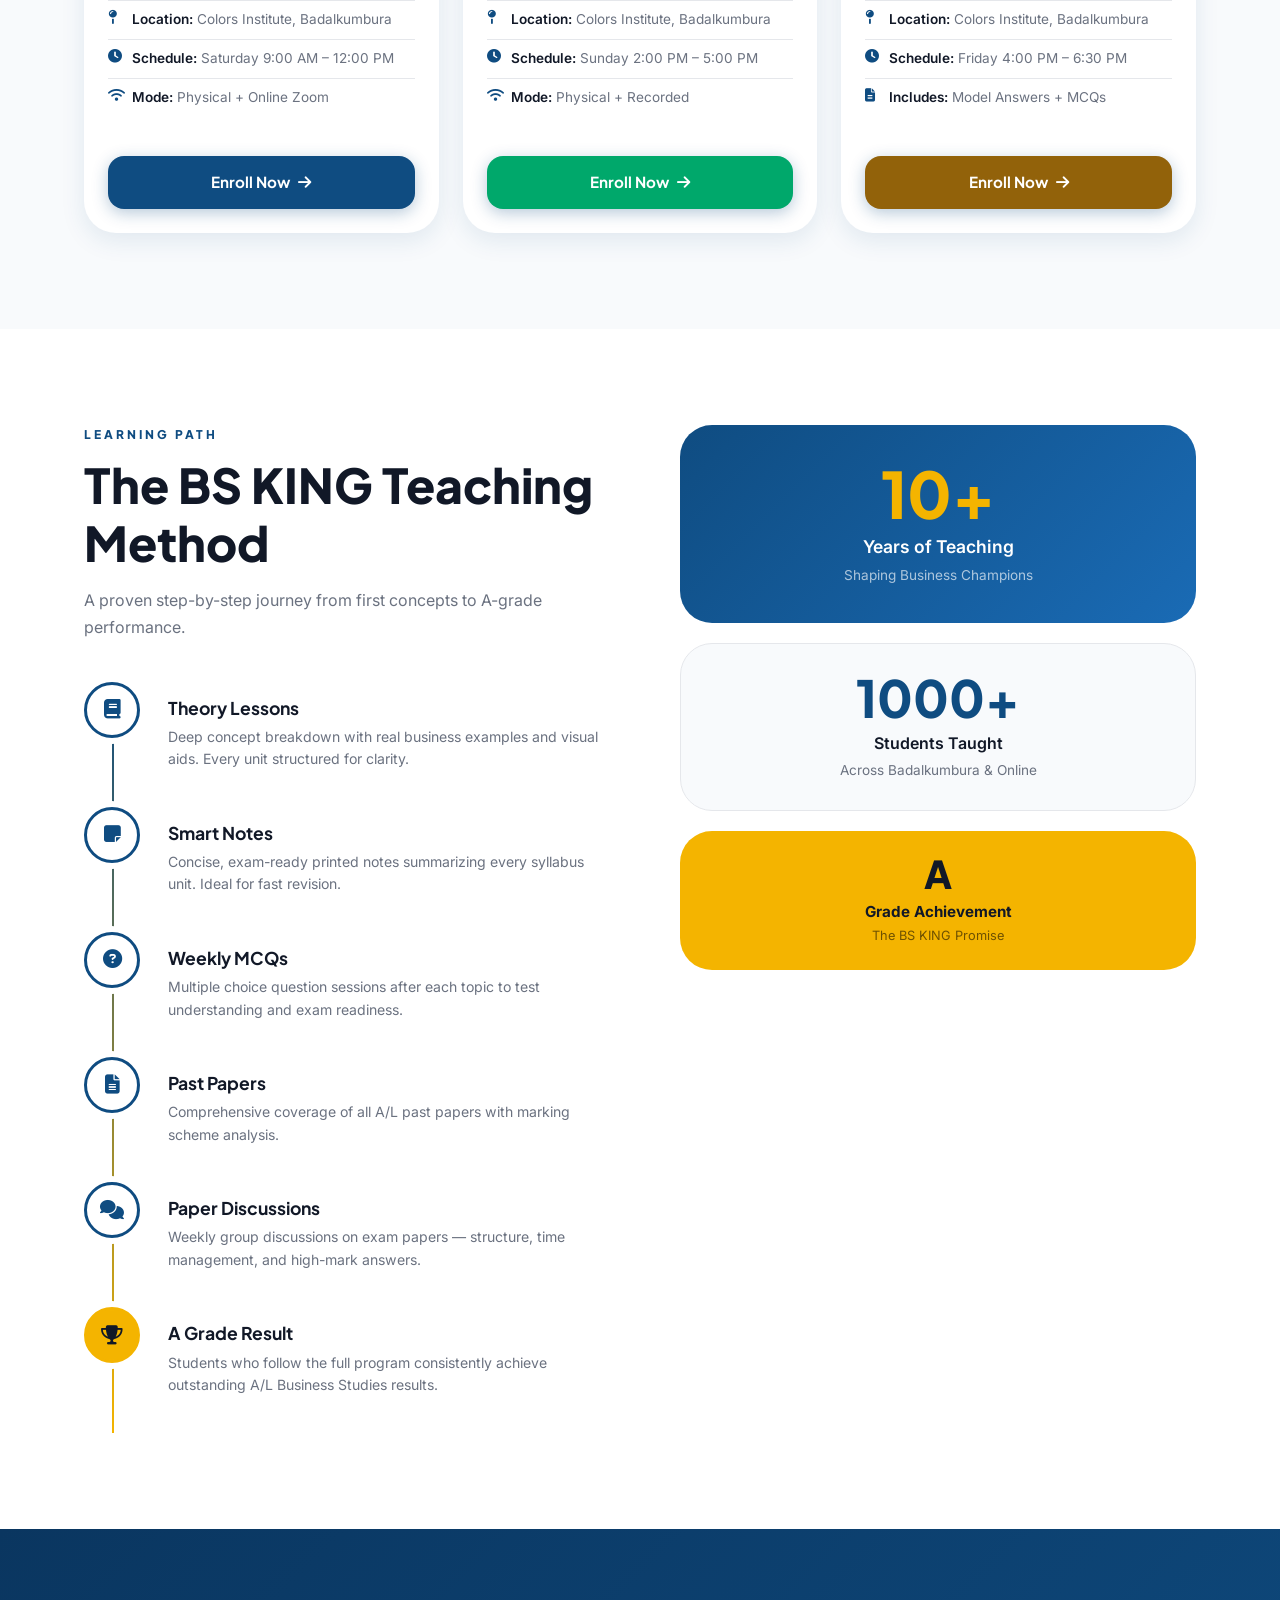
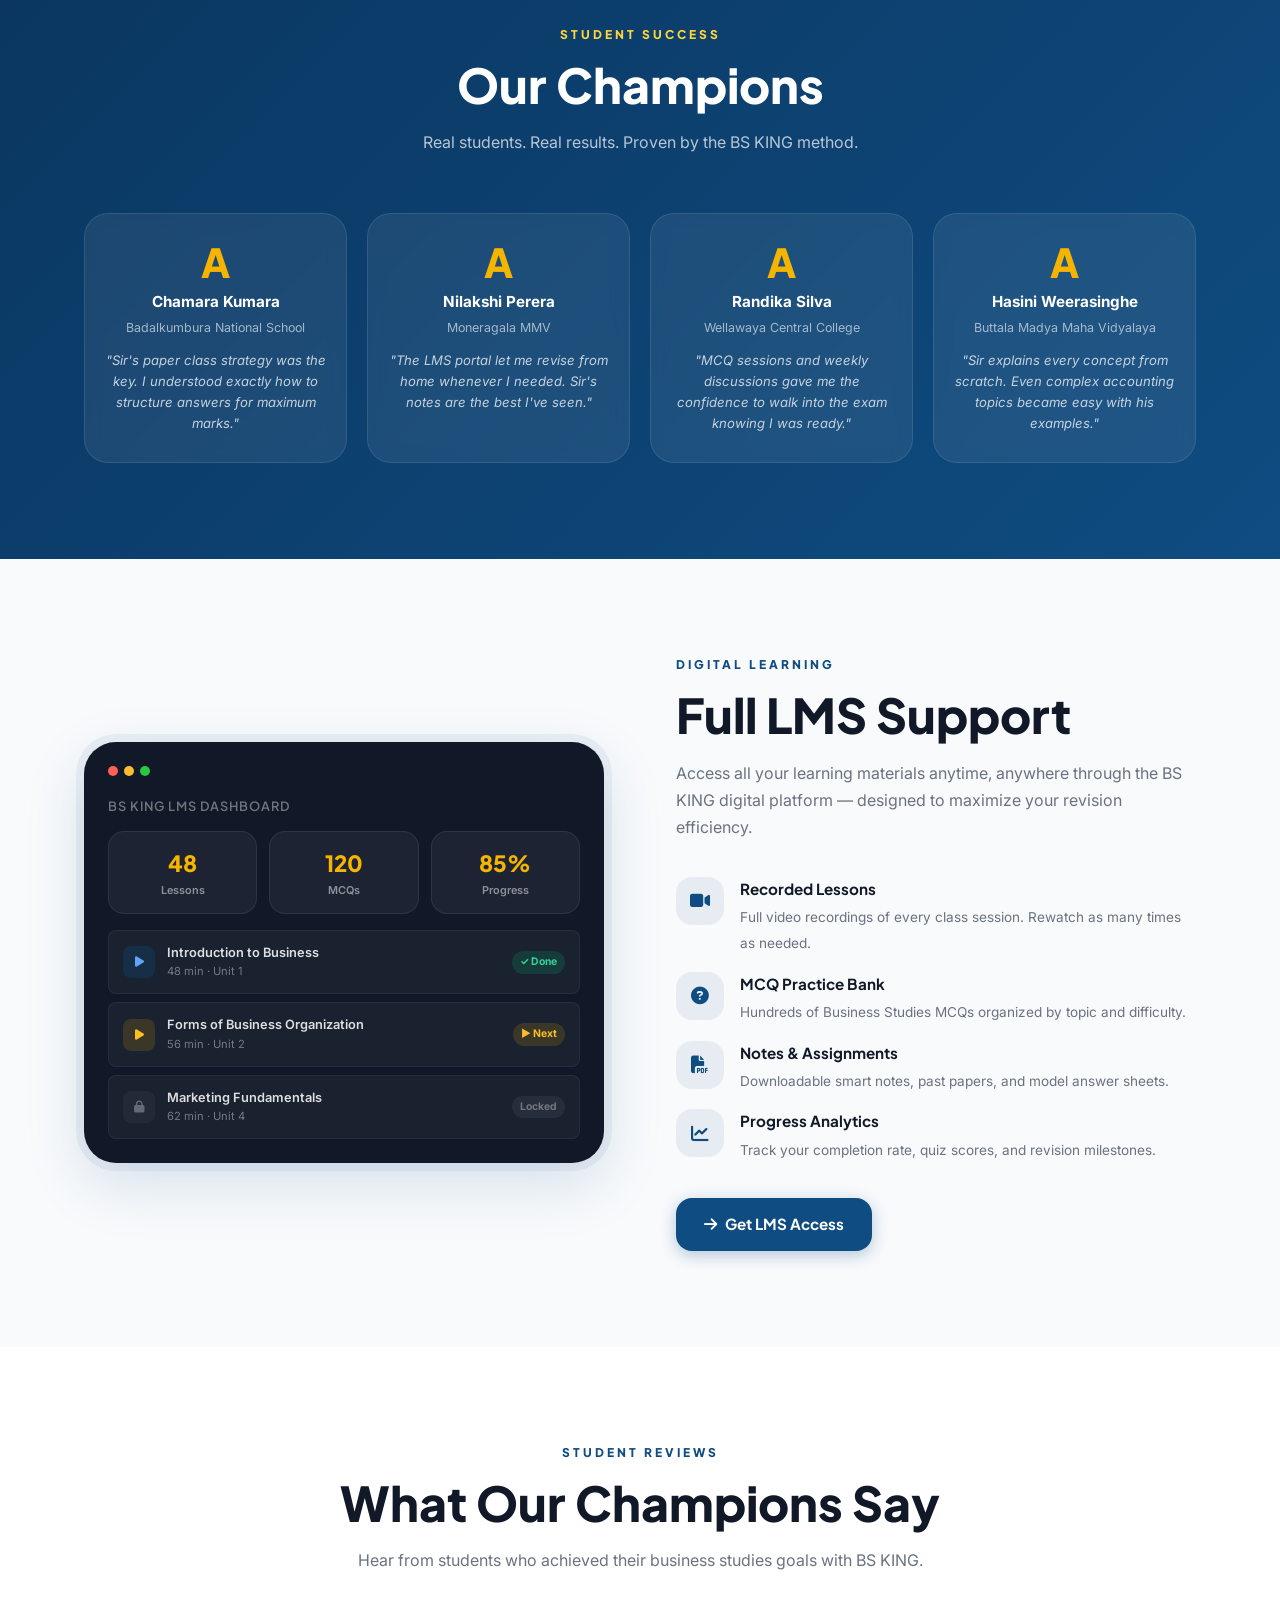
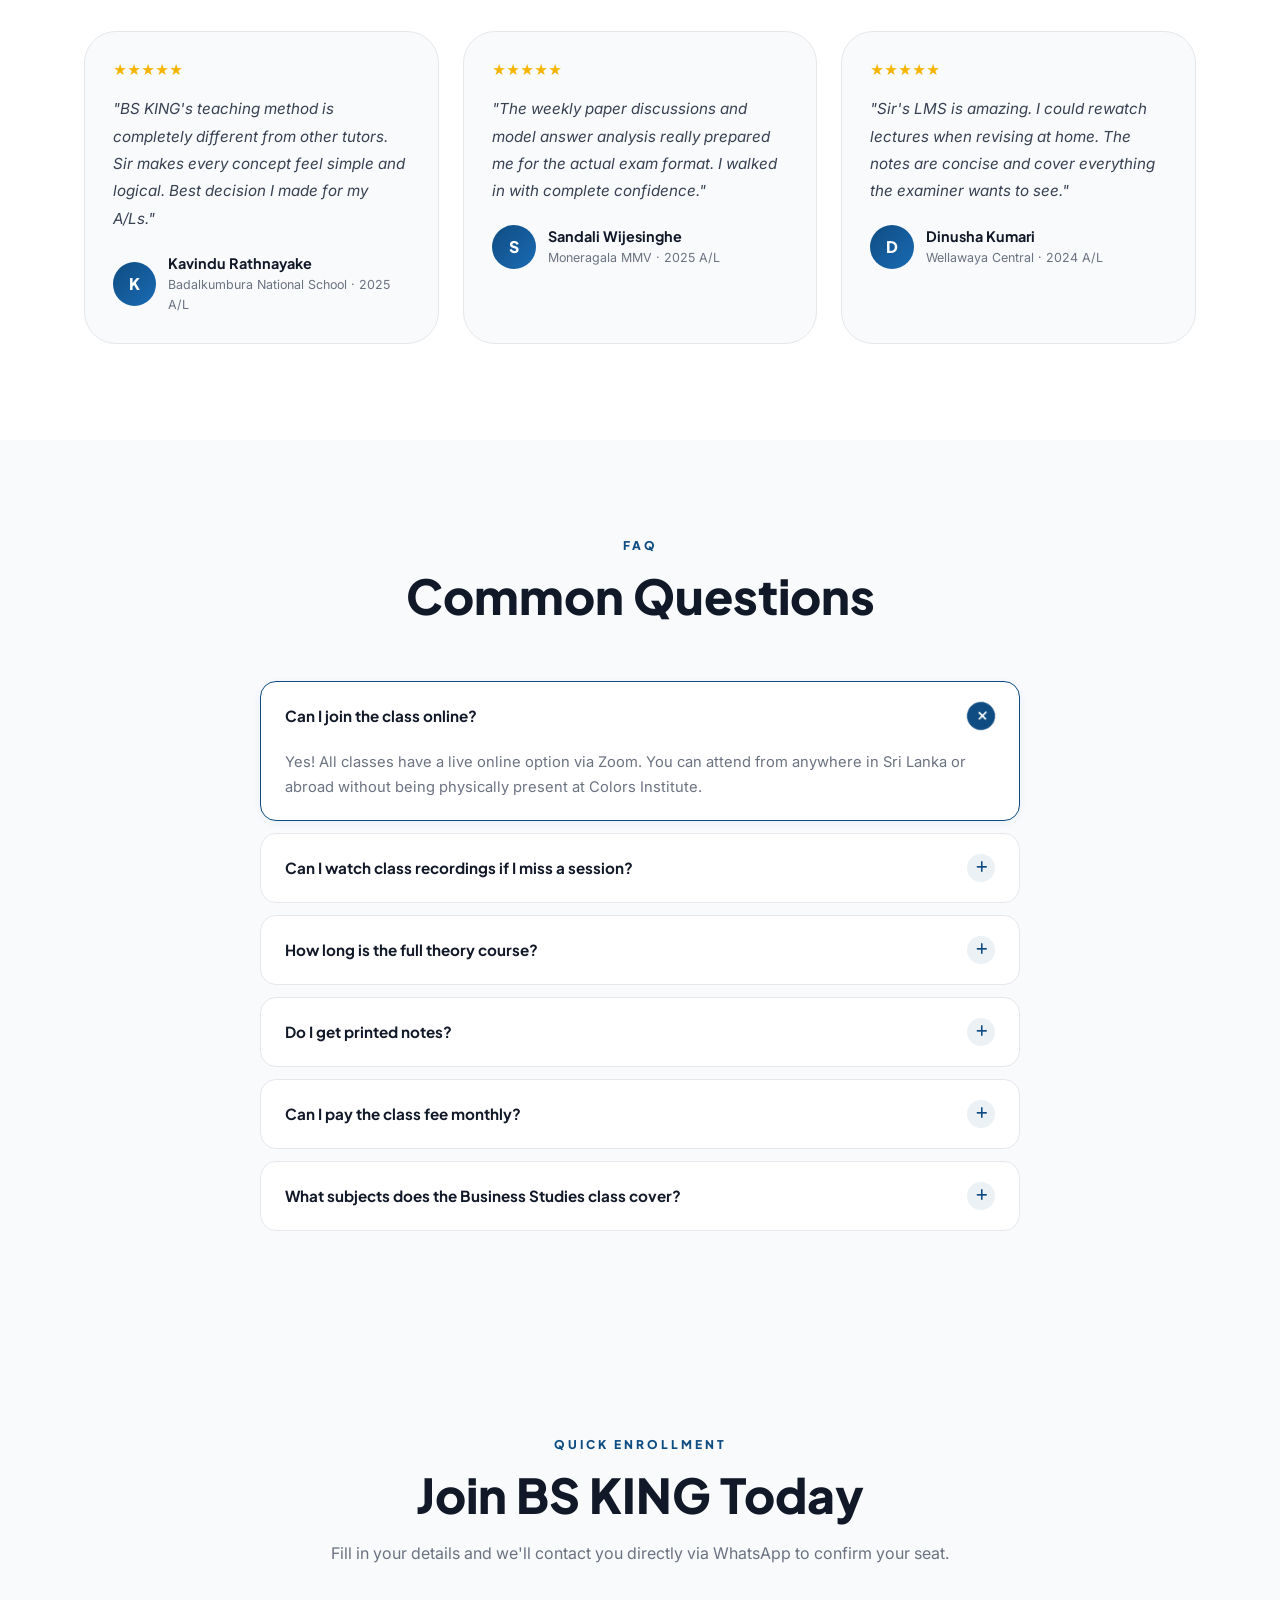
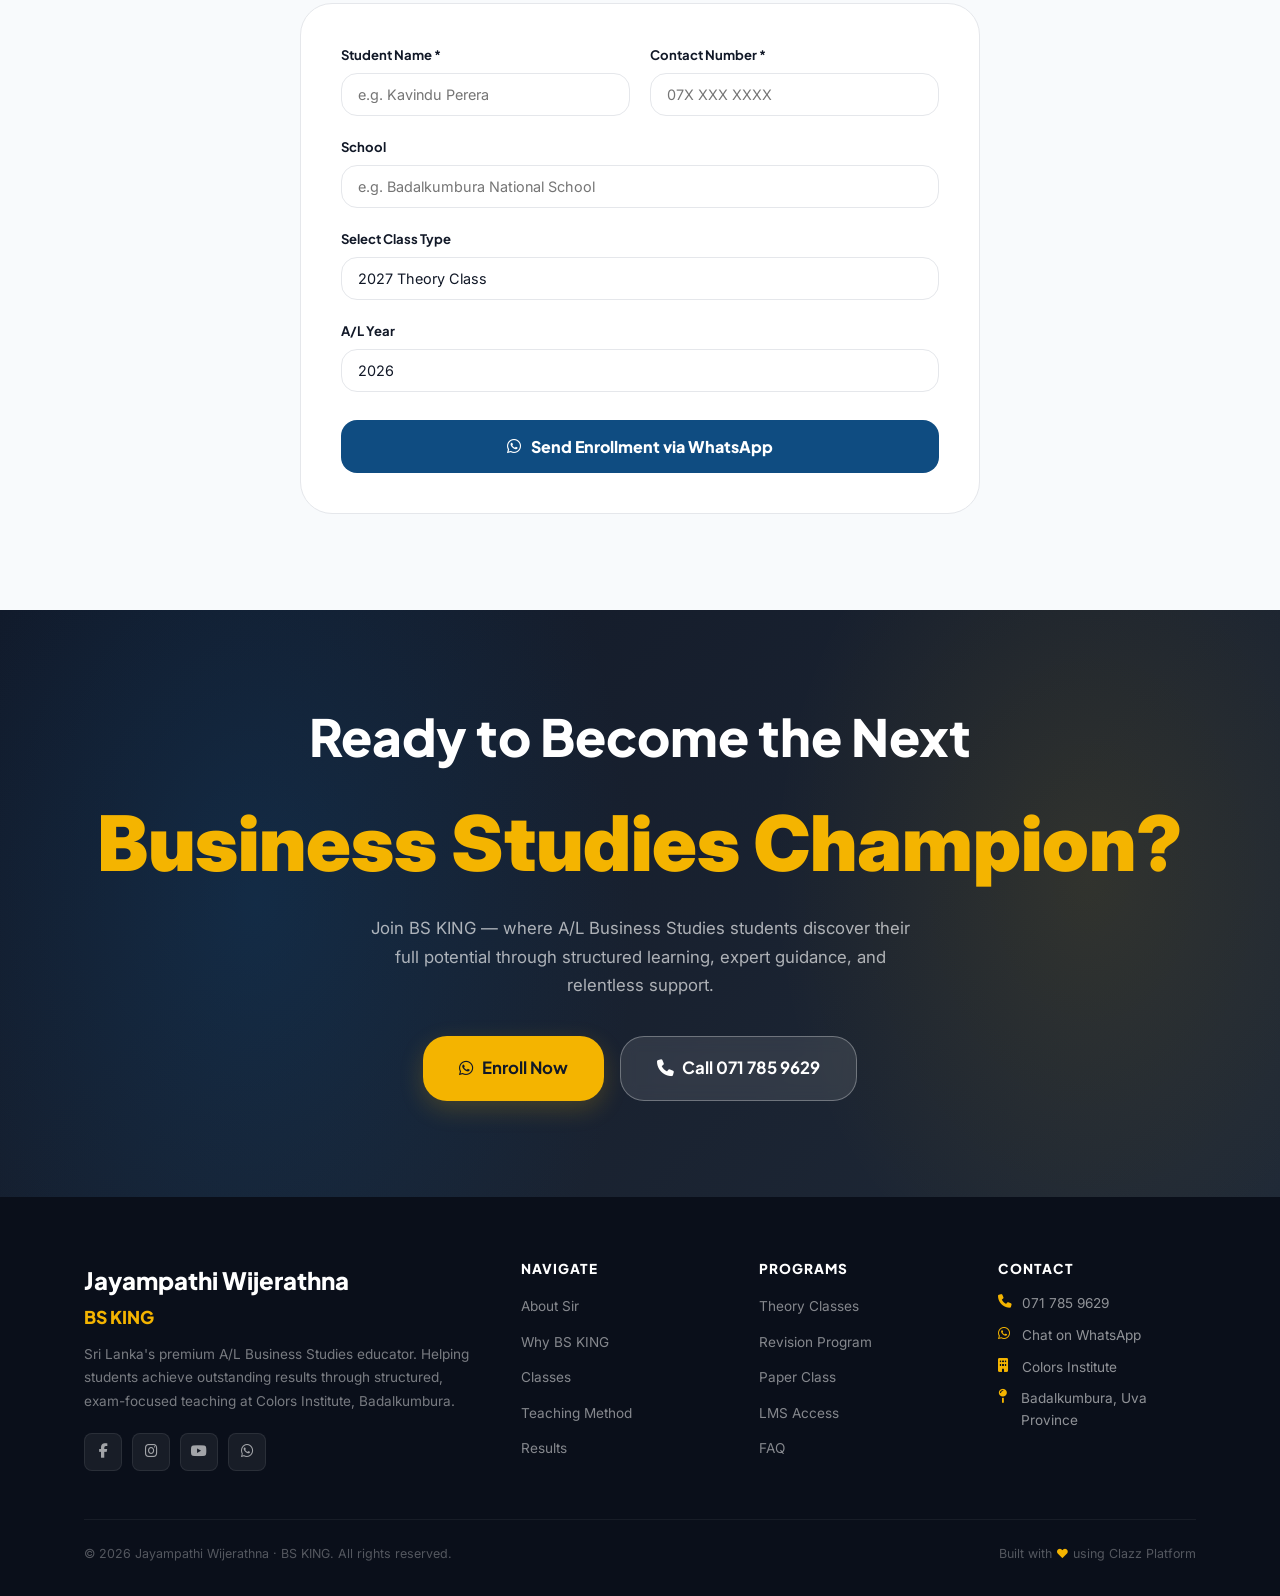
==== commit 3b02c30b: "Fix navbar overlapping announcement bar, hide menu links on tablet (1024px) for perfect responsivene" ====
--- a/jayampathi-bs-king.html
+++ b/jayampathi-bs-king.html
@@ -212,8 +212,8 @@
        NAVBAR
     ============================================================ */
     .navbar {
-      position: sticky;
-      top: 0;
+      position: absolute;
+      top: 40px;
       left: 0;
       right: 0;
       z-index: 999;
@@ -231,6 +231,8 @@
     }
 
     .navbar.scrolled {
+      position: fixed;
+      top: 0;
       background: rgba(255, 255, 255, 0.95);
       backdrop-filter: blur(16px);
       box-shadow: 0 2px 16px rgba(0,0,0,0.06);
@@ -290,6 +292,13 @@
       font-family: var(--font-head) !important;
       font-weight: 800 !important;
       font-size: 0.85rem !important;
+      text-decoration: none;
+      transition: var(--transition);
+      display: inline-block;
+    }
+    .nav-cta:hover {
+      background: var(--gold-light) !important;
+      transform: translateY(-1px);
     }
 
     /* ============================================================
@@ -347,7 +356,7 @@
       position: relative;
       z-index: 2;
       width: 100%;
-      padding: 40px 0 50px;
+      padding: 90px 0 50px;
     }
 
     .hero-grid {
@@ -1563,6 +1572,7 @@
        RESPONSIVE
     ============================================================ */
     @media (max-width: 1024px) {
+      .nav-links { display: none; }
       .hero-grid { grid-template-columns: 1fr; }
       .hero-stats { grid-template-columns: repeat(2, 1fr); }
       .grid-2 { grid-template-columns: 1fr; }
@@ -1581,7 +1591,6 @@
       .hero-btns { flex-direction: column; }
       .cta-btns { flex-direction: column; align-items: center; }
       .footer-grid { grid-template-columns: 1fr; }
-      .nav-links { display: none; }
       .footer-bottom { flex-direction: column; gap: 8px; text-align: center; }
     }
   </style>
@@ -1608,8 +1617,8 @@
         <li><a href="#results">Results</a></li>
         <li><a href="#lms">LMS</a></li>
         <li><a href="#faq">FAQ</a></li>
-        <li><a href="https://wa.me/94717859629" target="_blank" class="nav-cta">Enroll Now</a></li>
       </ul>
+      <a href="https://wa.me/94717859629" target="_blank" class="nav-cta">Enroll Now</a>
     </div>
   </nav>
 
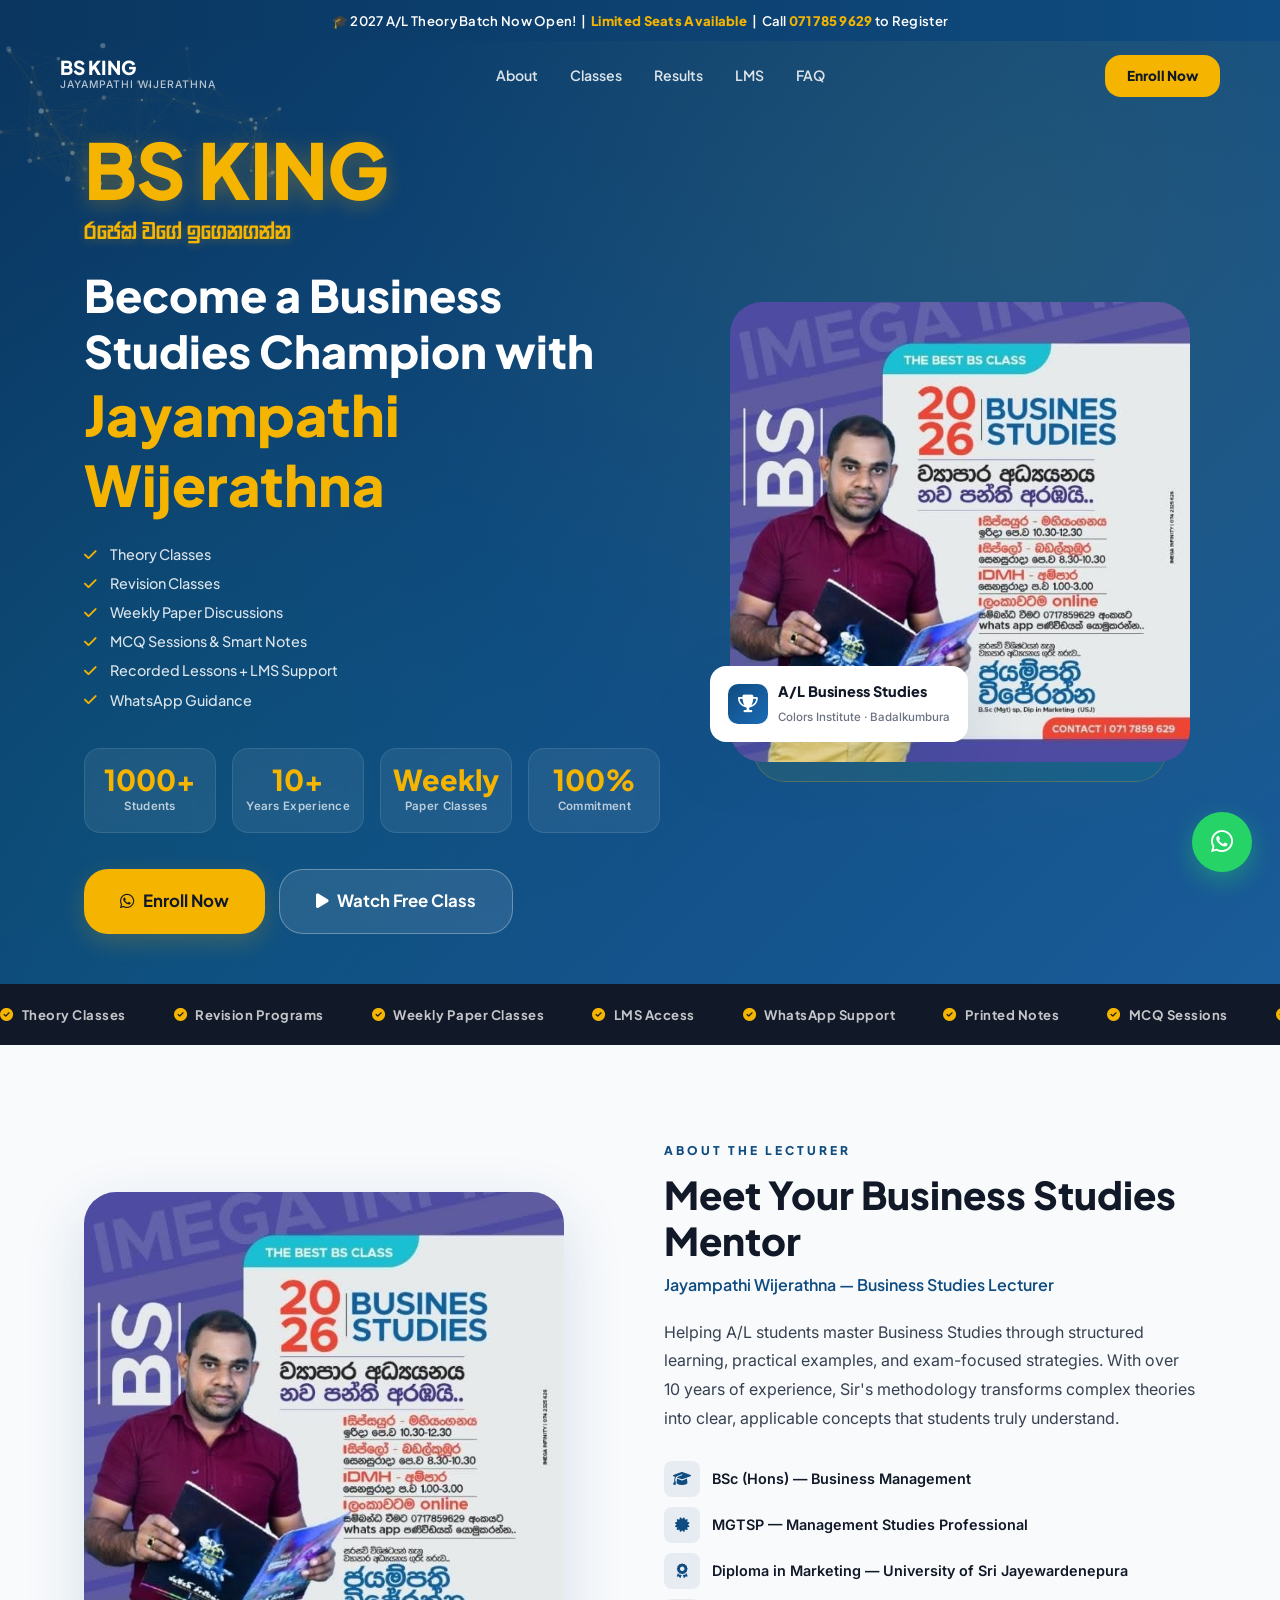
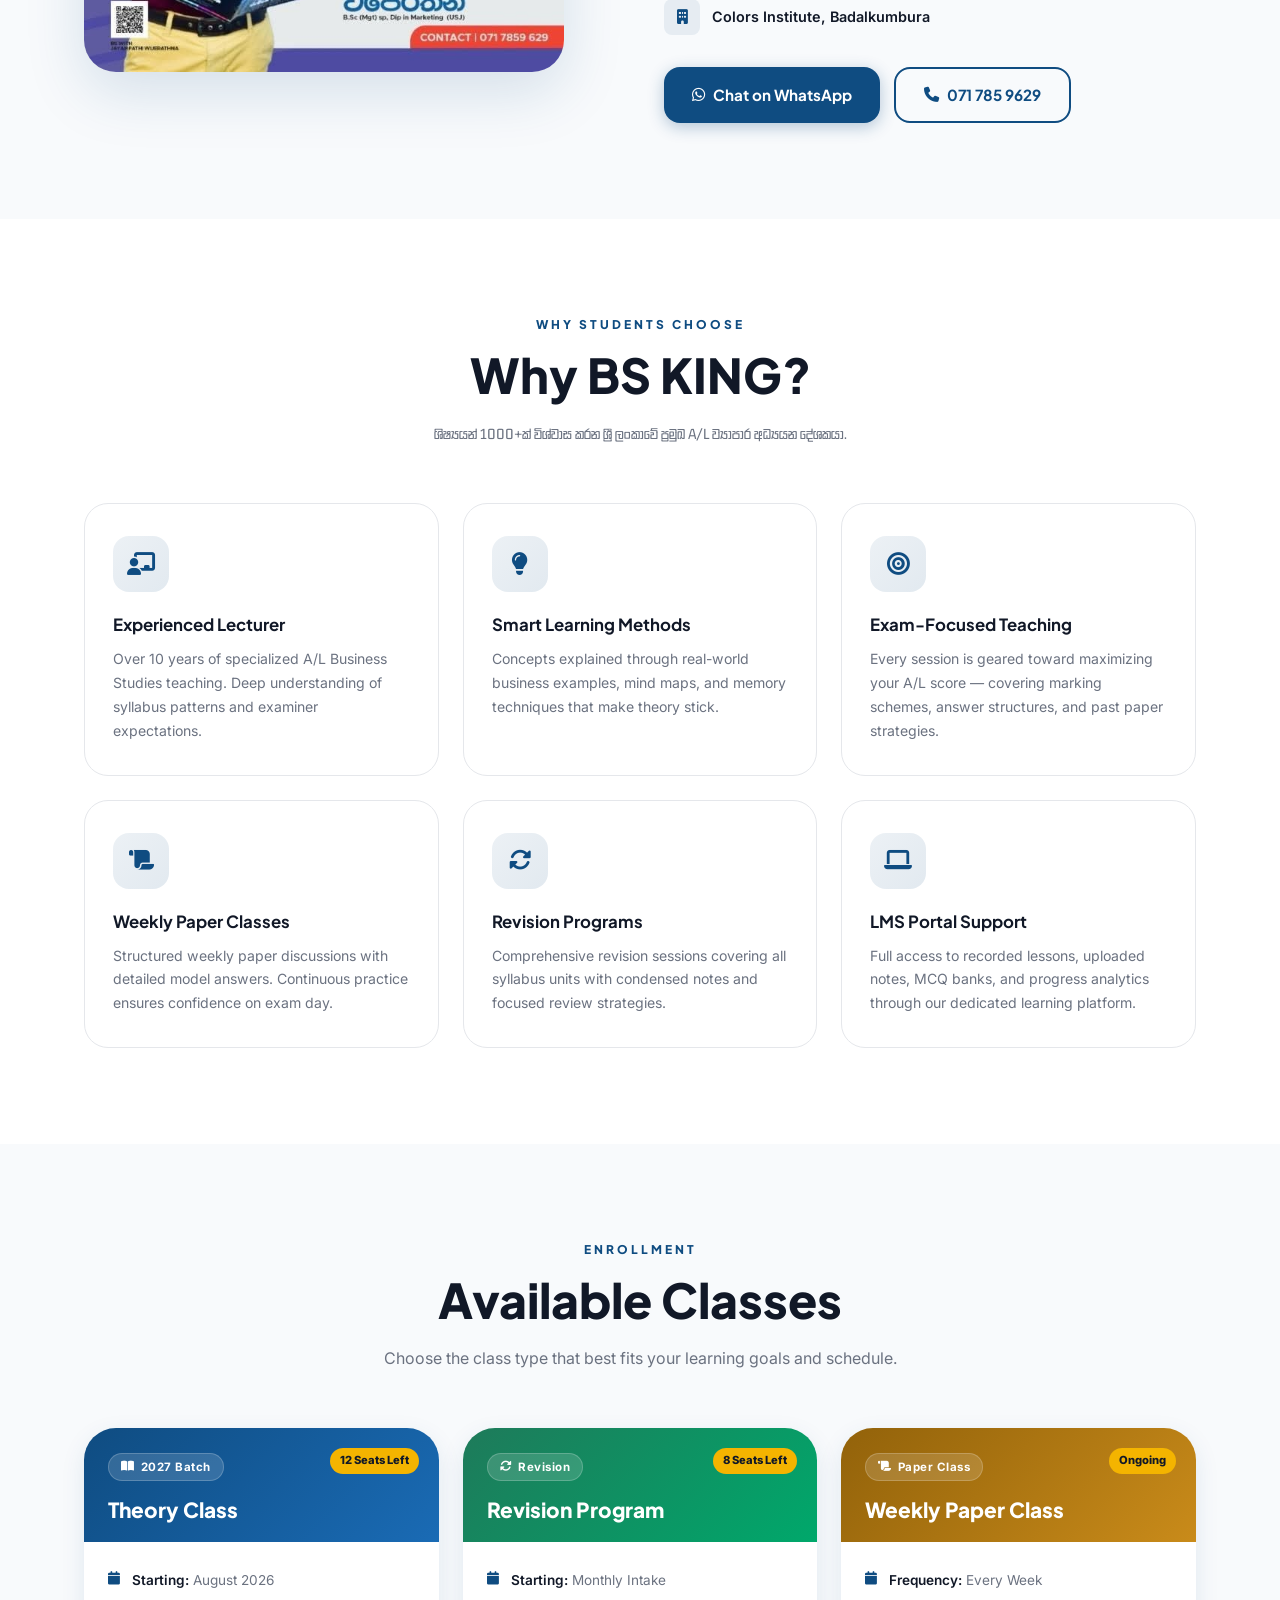
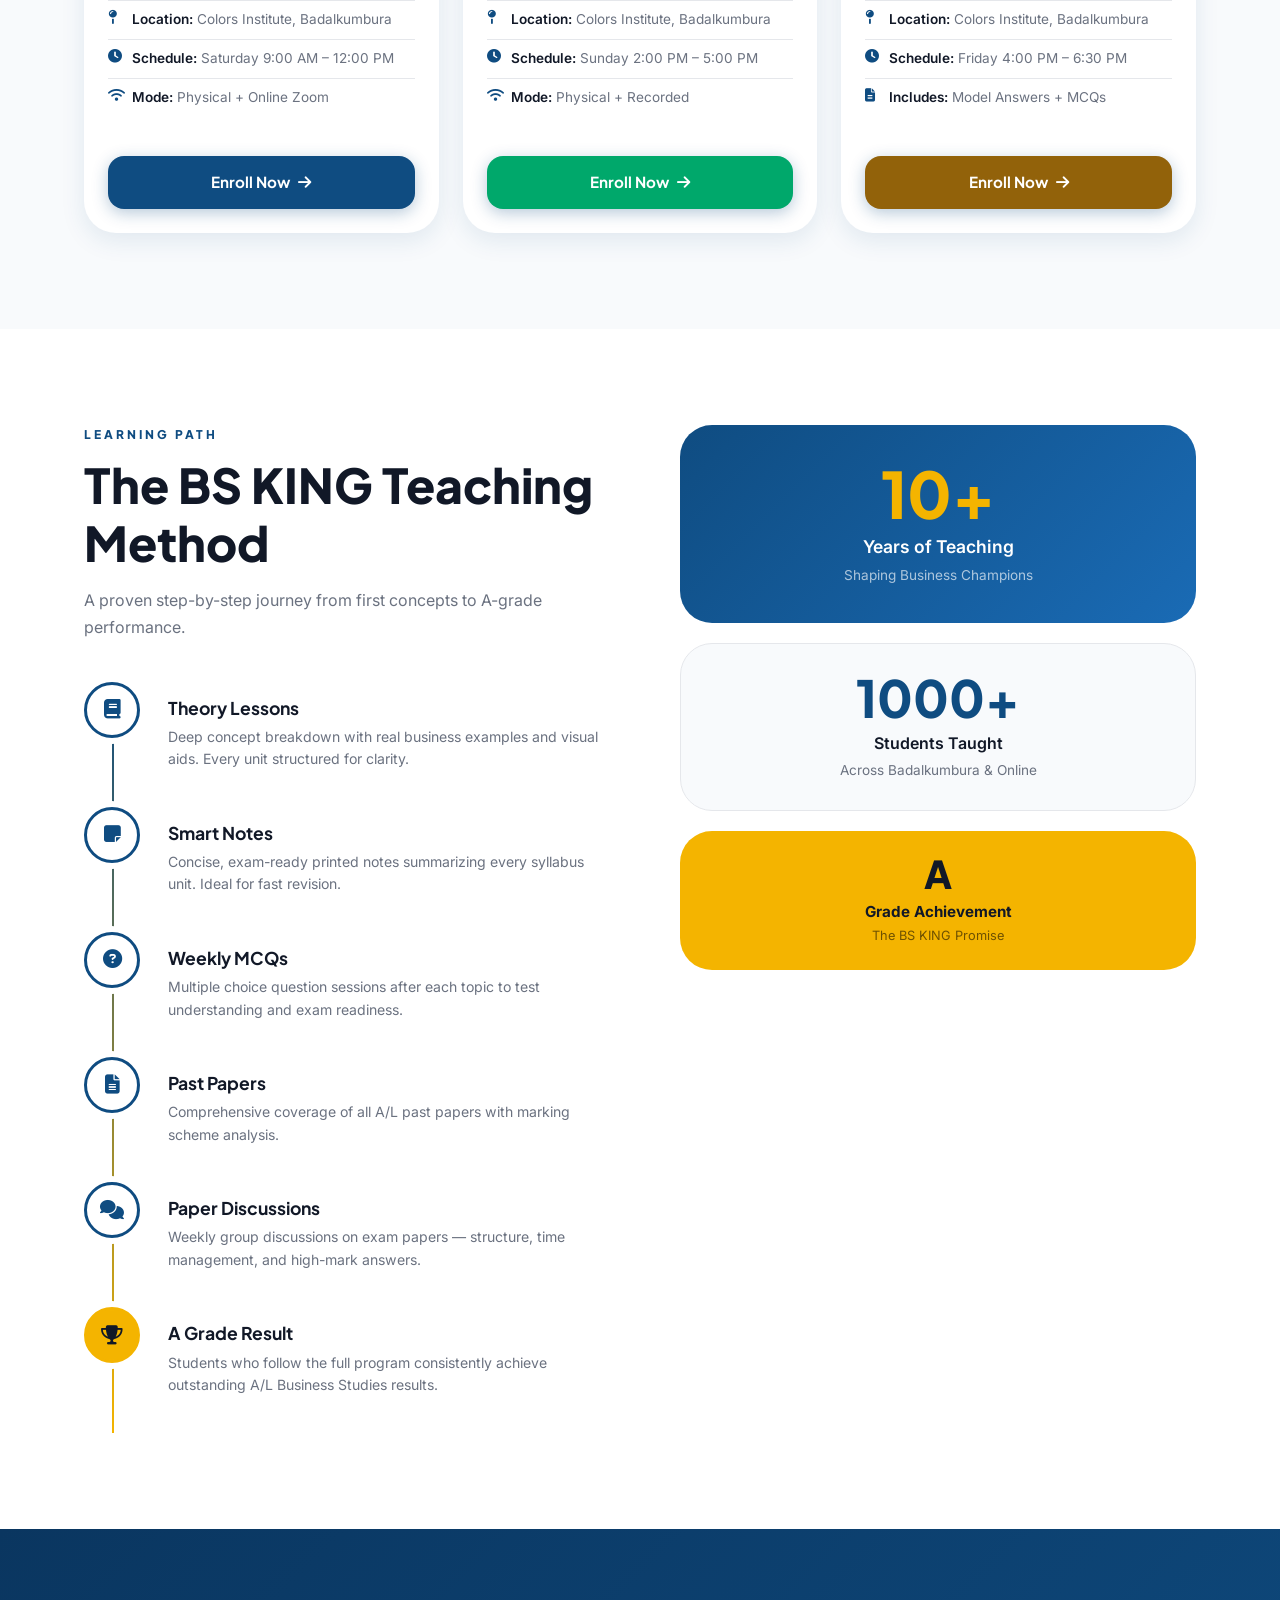
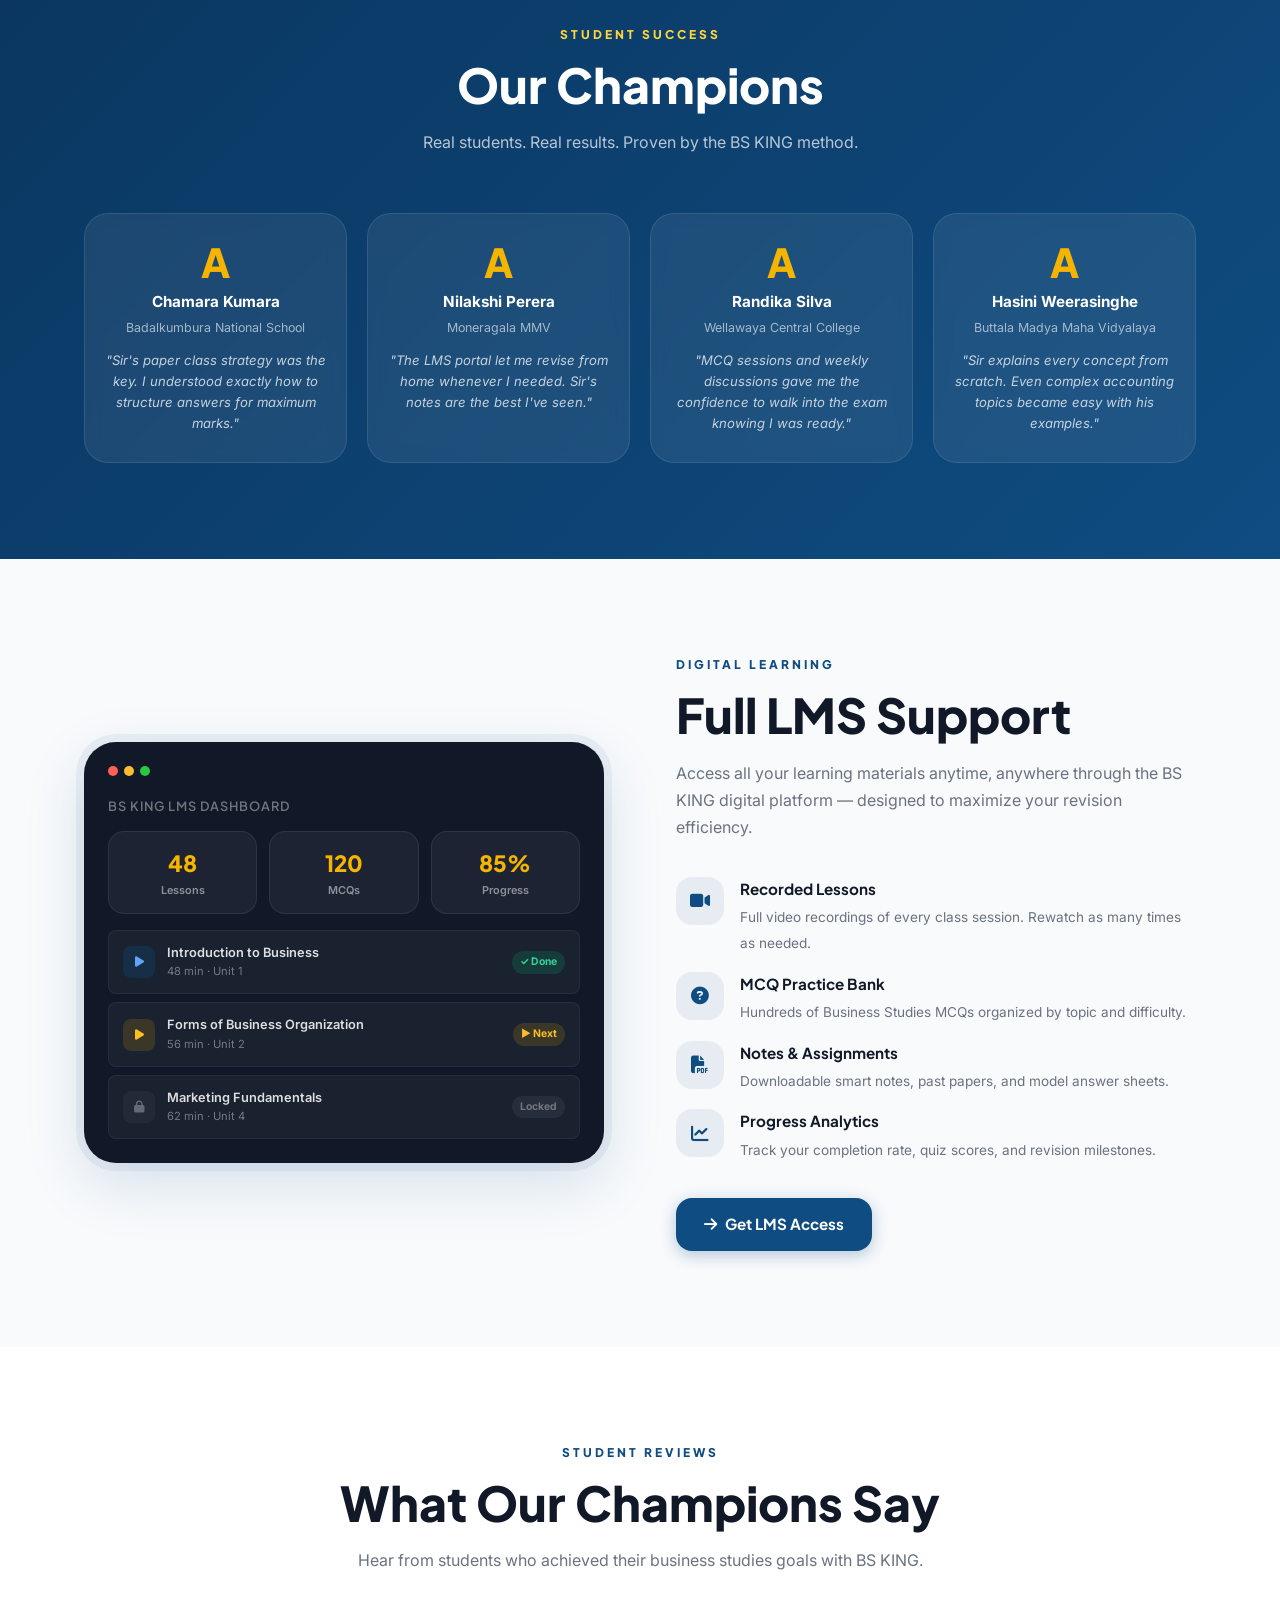
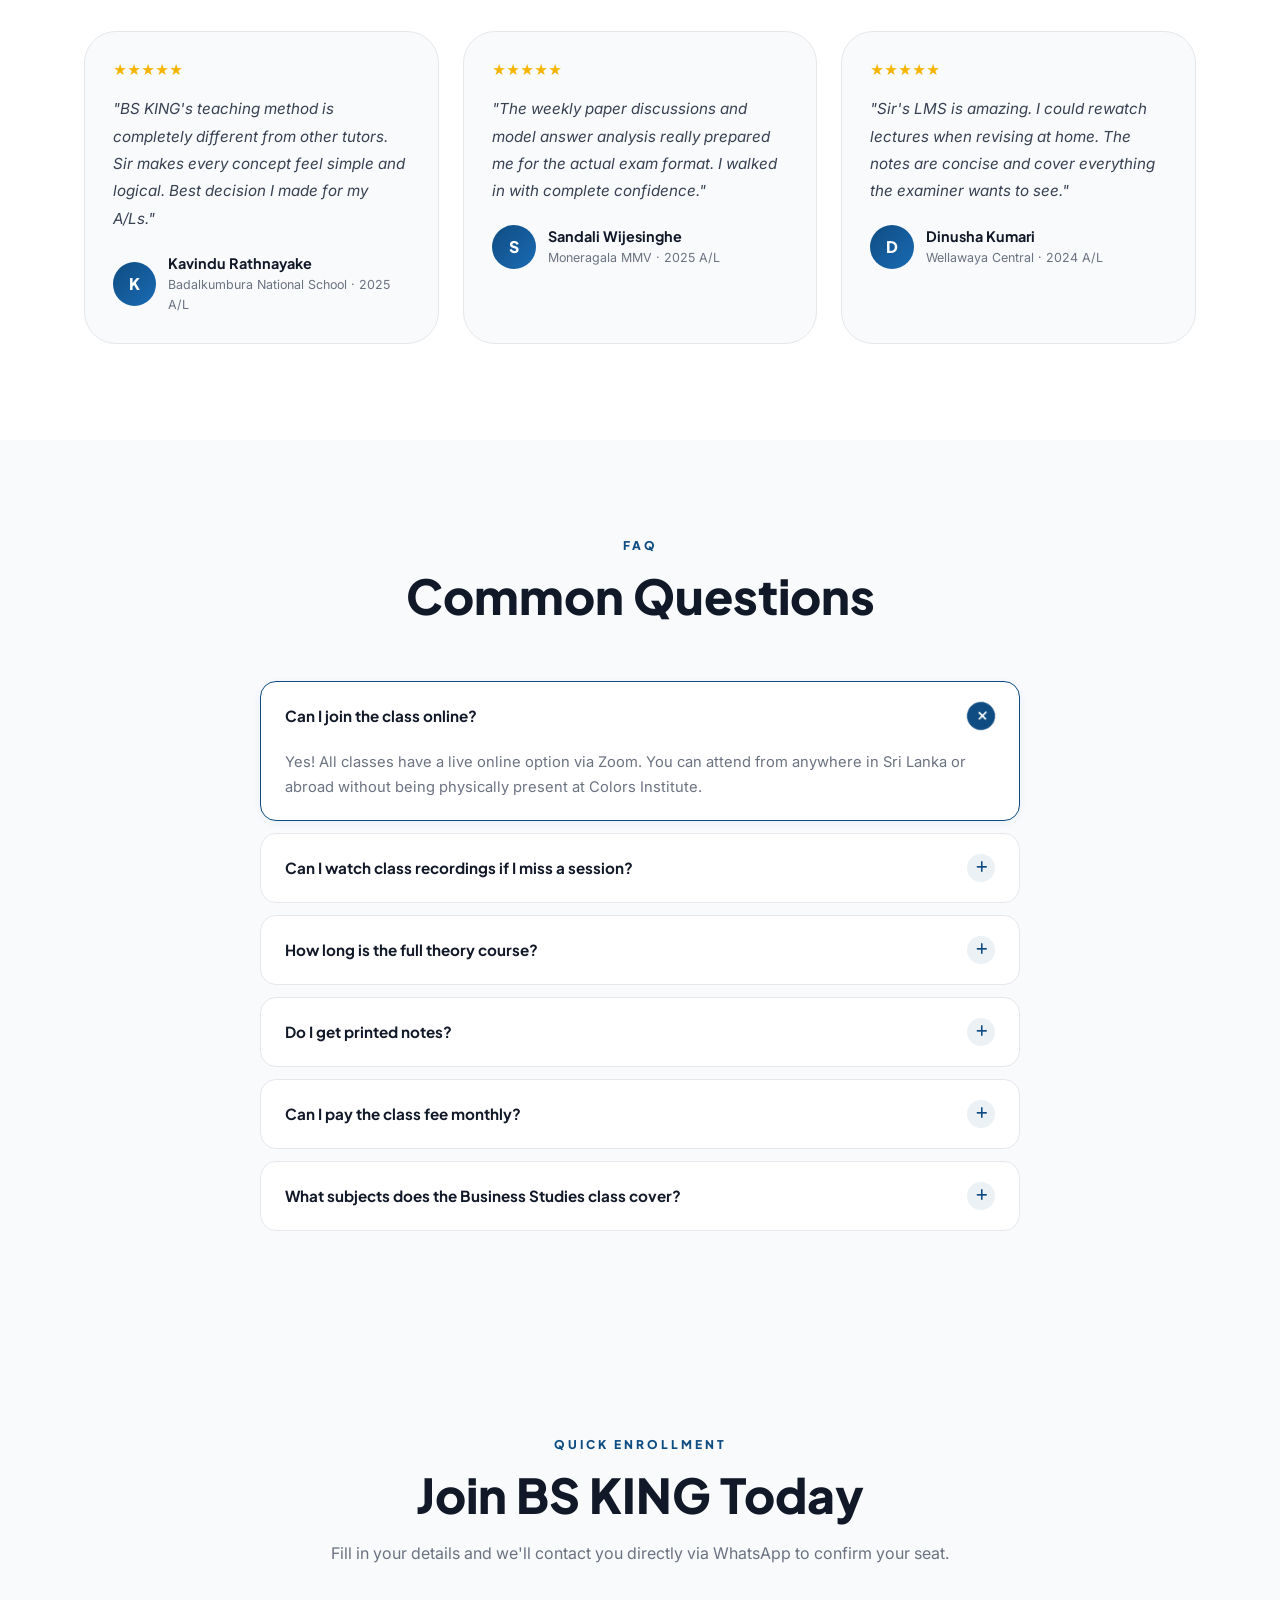
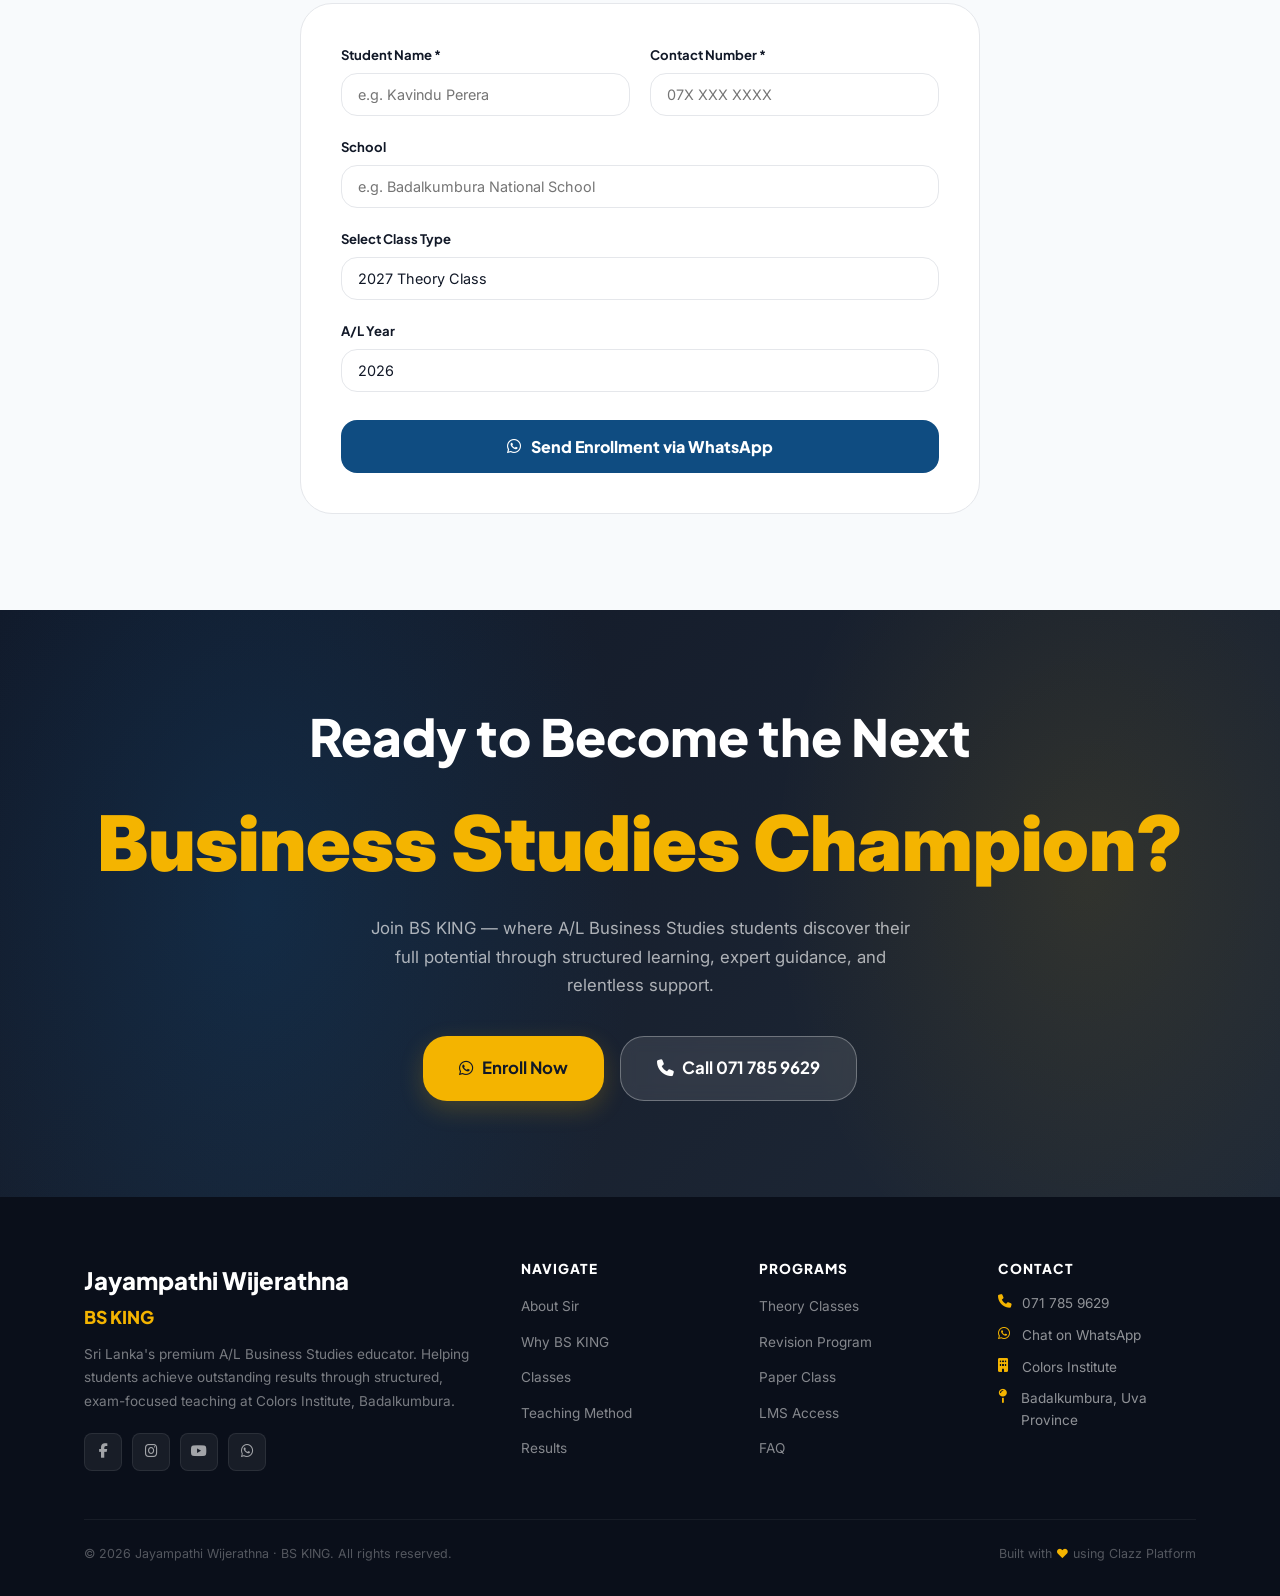
==== commit 88bacb83: "Implement mobile hamburger drawer menu for Jayampathi Sir's navbar" ====
--- a/jayampathi-bs-king.html
+++ b/jayampathi-bs-king.html
@@ -301,6 +301,21 @@
       transform: translateY(-1px);
     }
 
+    .mobile-menu-toggle {
+      display: none;
+      background: transparent;
+      border: none;
+      color: var(--white);
+      font-size: 1.4rem;
+      cursor: pointer;
+      transition: var(--transition);
+      z-index: 1001;
+      padding: 4px 8px;
+    }
+    .navbar.scrolled .mobile-menu-toggle {
+      color: var(--royal-blue);
+    }
+
     /* ============================================================
        ANNOUNCEMENT BANNER
     ============================================================ */
@@ -1572,7 +1587,37 @@
        RESPONSIVE
     ============================================================ */
     @media (max-width: 1024px) {
-      .nav-links { display: none; }
+      .mobile-menu-toggle {
+        display: block;
+      }
+      .nav-links {
+        display: none;
+        position: absolute;
+        top: 100%;
+        left: 0;
+        right: 0;
+        background: rgba(255, 255, 255, 0.98);
+        backdrop-filter: blur(16px);
+        flex-direction: column;
+        padding: 24px;
+        gap: 16px;
+        border-bottom: 1.5px solid var(--border);
+        box-shadow: 0 10px 25px rgba(0,0,0,0.08);
+        text-align: center;
+        z-index: 998;
+      }
+      .nav-links.active {
+        display: flex;
+      }
+      .nav-links a {
+        color: var(--text-body) !important;
+        font-size: 1rem;
+        display: block;
+        padding: 8px 0;
+      }
+      .nav-links a:hover {
+        color: var(--royal-blue) !important;
+      }
       .hero-grid { grid-template-columns: 1fr; }
       .hero-stats { grid-template-columns: repeat(2, 1fr); }
       .grid-2 { grid-template-columns: 1fr; }
@@ -1618,7 +1663,12 @@
         <li><a href="#lms">LMS</a></li>
         <li><a href="#faq">FAQ</a></li>
       </ul>
-      <a href="https://wa.me/94717859629" target="_blank" class="nav-cta">Enroll Now</a>
+      <div style="display: flex; align-items: center; gap: 12px;">
+        <a href="https://wa.me/94717859629" target="_blank" class="nav-cta">Enroll Now</a>
+        <button class="mobile-menu-toggle" id="menuToggle" aria-label="Toggle Menu">
+          <i class="fa-solid fa-bars"></i>
+        </button>
+      </div>
     </div>
   </nav>
 
@@ -2378,12 +2428,43 @@
 
   <script>
     /* ============================================================
-       NAVBAR SCROLL
+       NAVBAR SCROLL & MOBILE MENU
     ============================================================ */
     const navbar = document.getElementById('navbar');
     window.addEventListener('scroll', () => {
       navbar.classList.toggle('scrolled', window.scrollY > 40);
     });
+
+    const menuToggle = document.getElementById('menuToggle');
+    const navLinks = document.querySelector('.nav-links');
+    if (menuToggle && navLinks) {
+      menuToggle.addEventListener('click', (e) => {
+        e.stopPropagation();
+        navLinks.classList.toggle('active');
+        const icon = menuToggle.querySelector('i');
+        if (navLinks.classList.contains('active')) {
+          icon.className = 'fa-solid fa-xmark';
+        } else {
+          icon.className = 'fa-solid fa-bars';
+        }
+      });
+
+      // Close menu when clicking outside
+      document.addEventListener('click', (e) => {
+        if (!navbar.contains(e.target)) {
+          navLinks.classList.remove('active');
+          menuToggle.querySelector('i').className = 'fa-solid fa-bars';
+        }
+      });
+
+      // Close menu when a link is clicked
+      navLinks.querySelectorAll('a').forEach(link => {
+        link.addEventListener('click', () => {
+          navLinks.classList.remove('active');
+          menuToggle.querySelector('i').className = 'fa-solid fa-bars';
+        });
+      });
+    }
 
     /* ============================================================
        HERO CANVAS — Finance Graph BG
